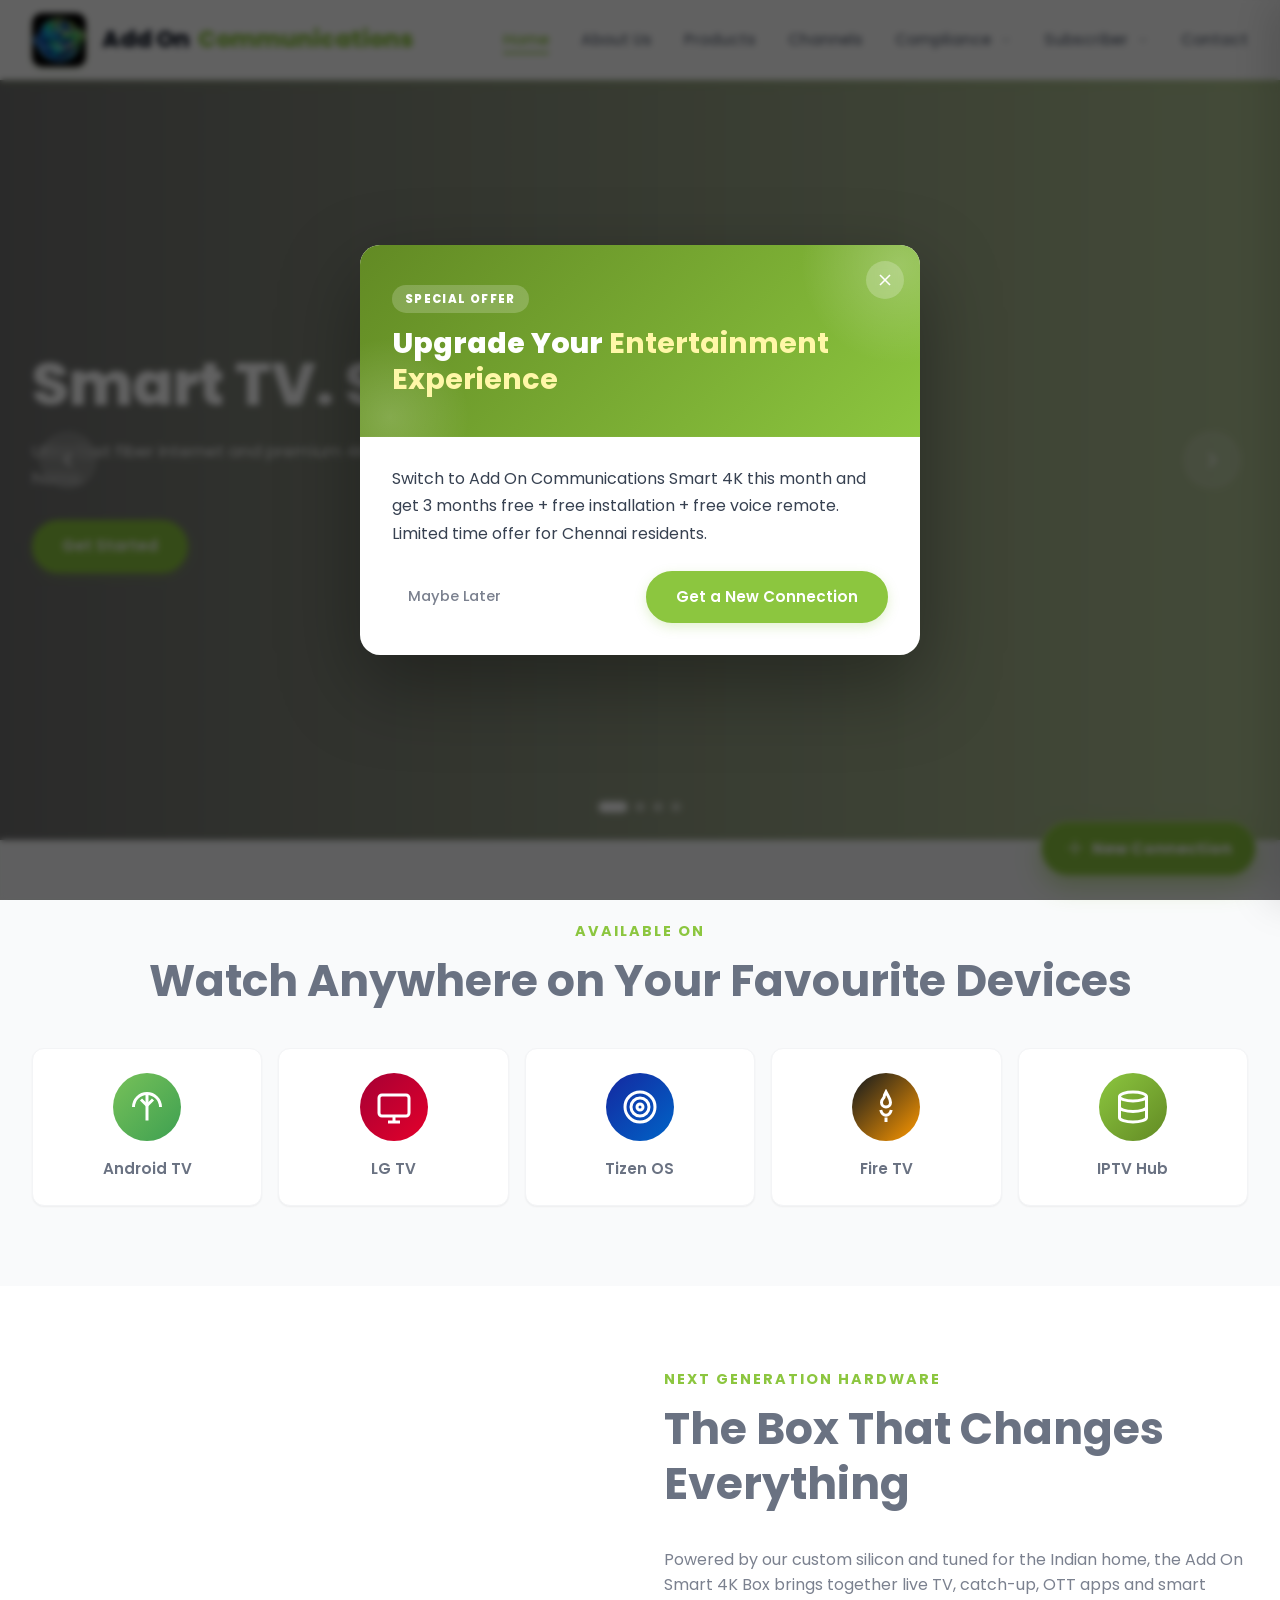
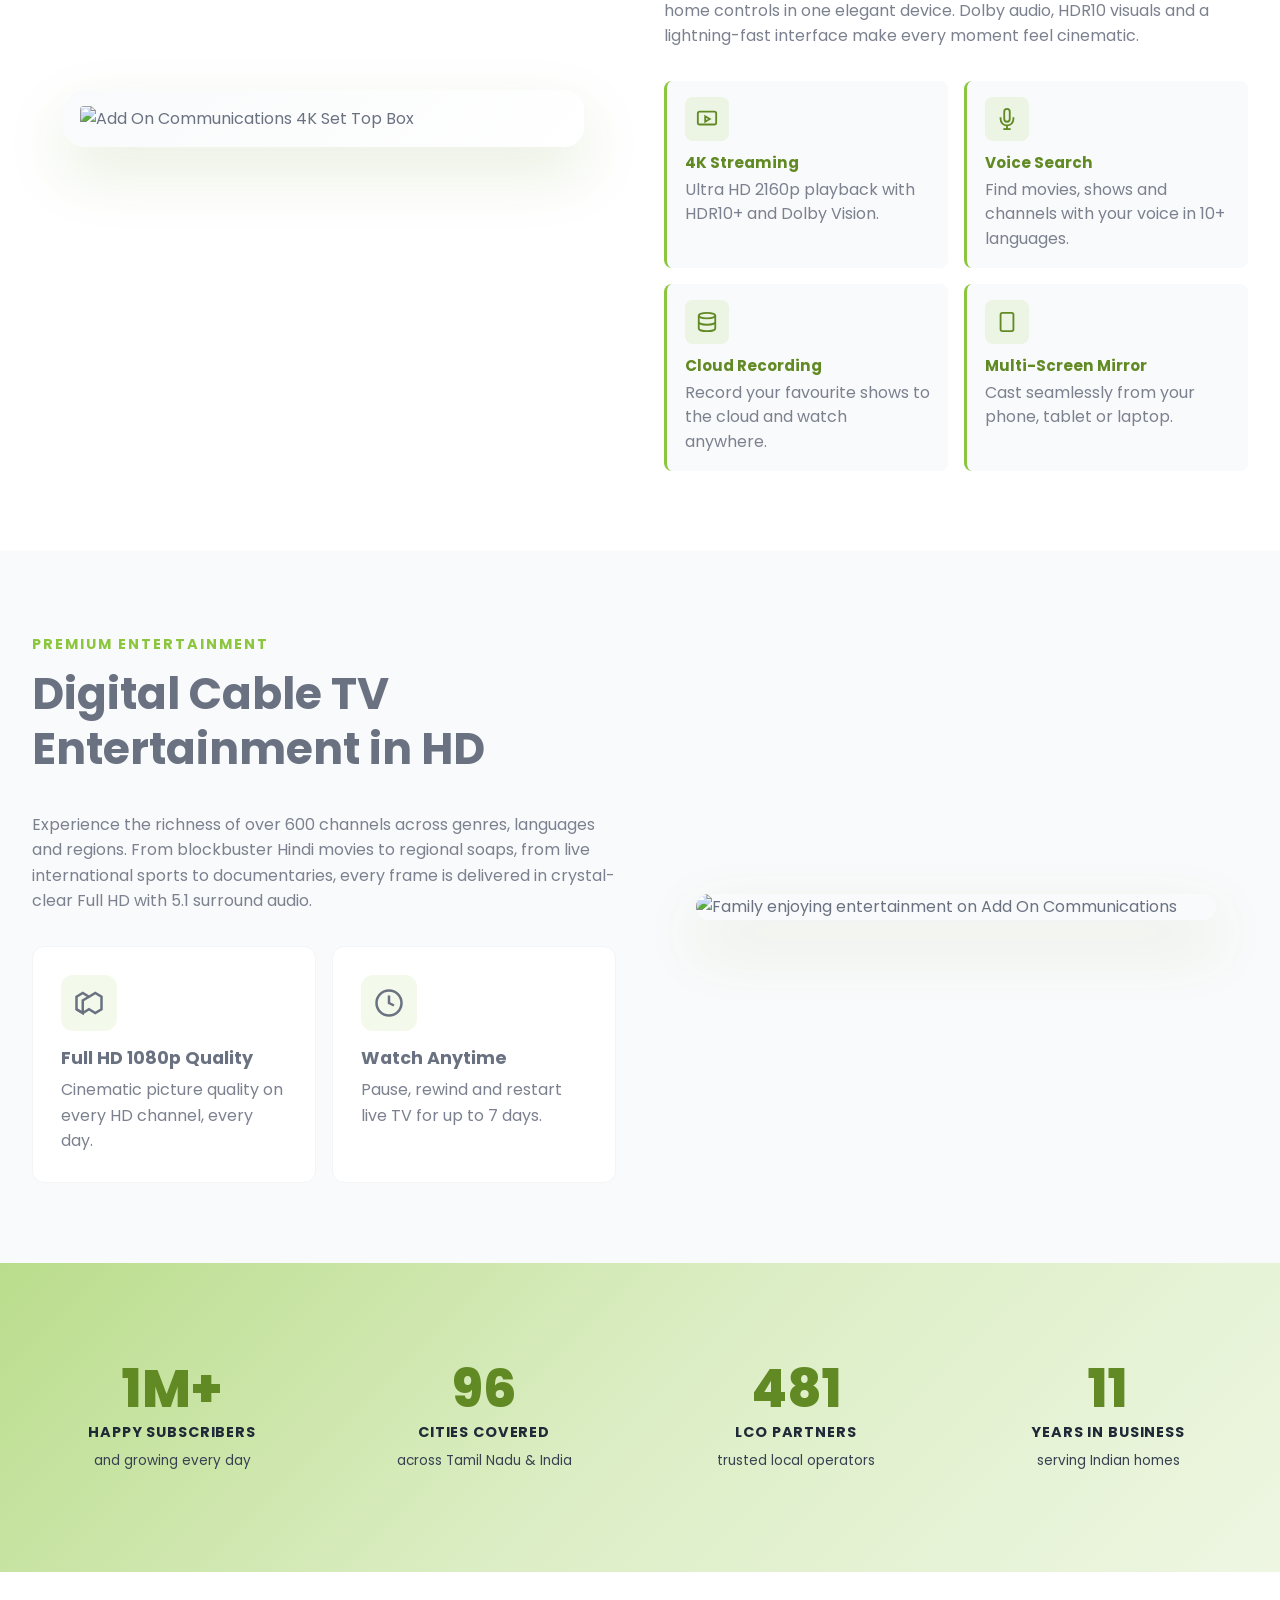
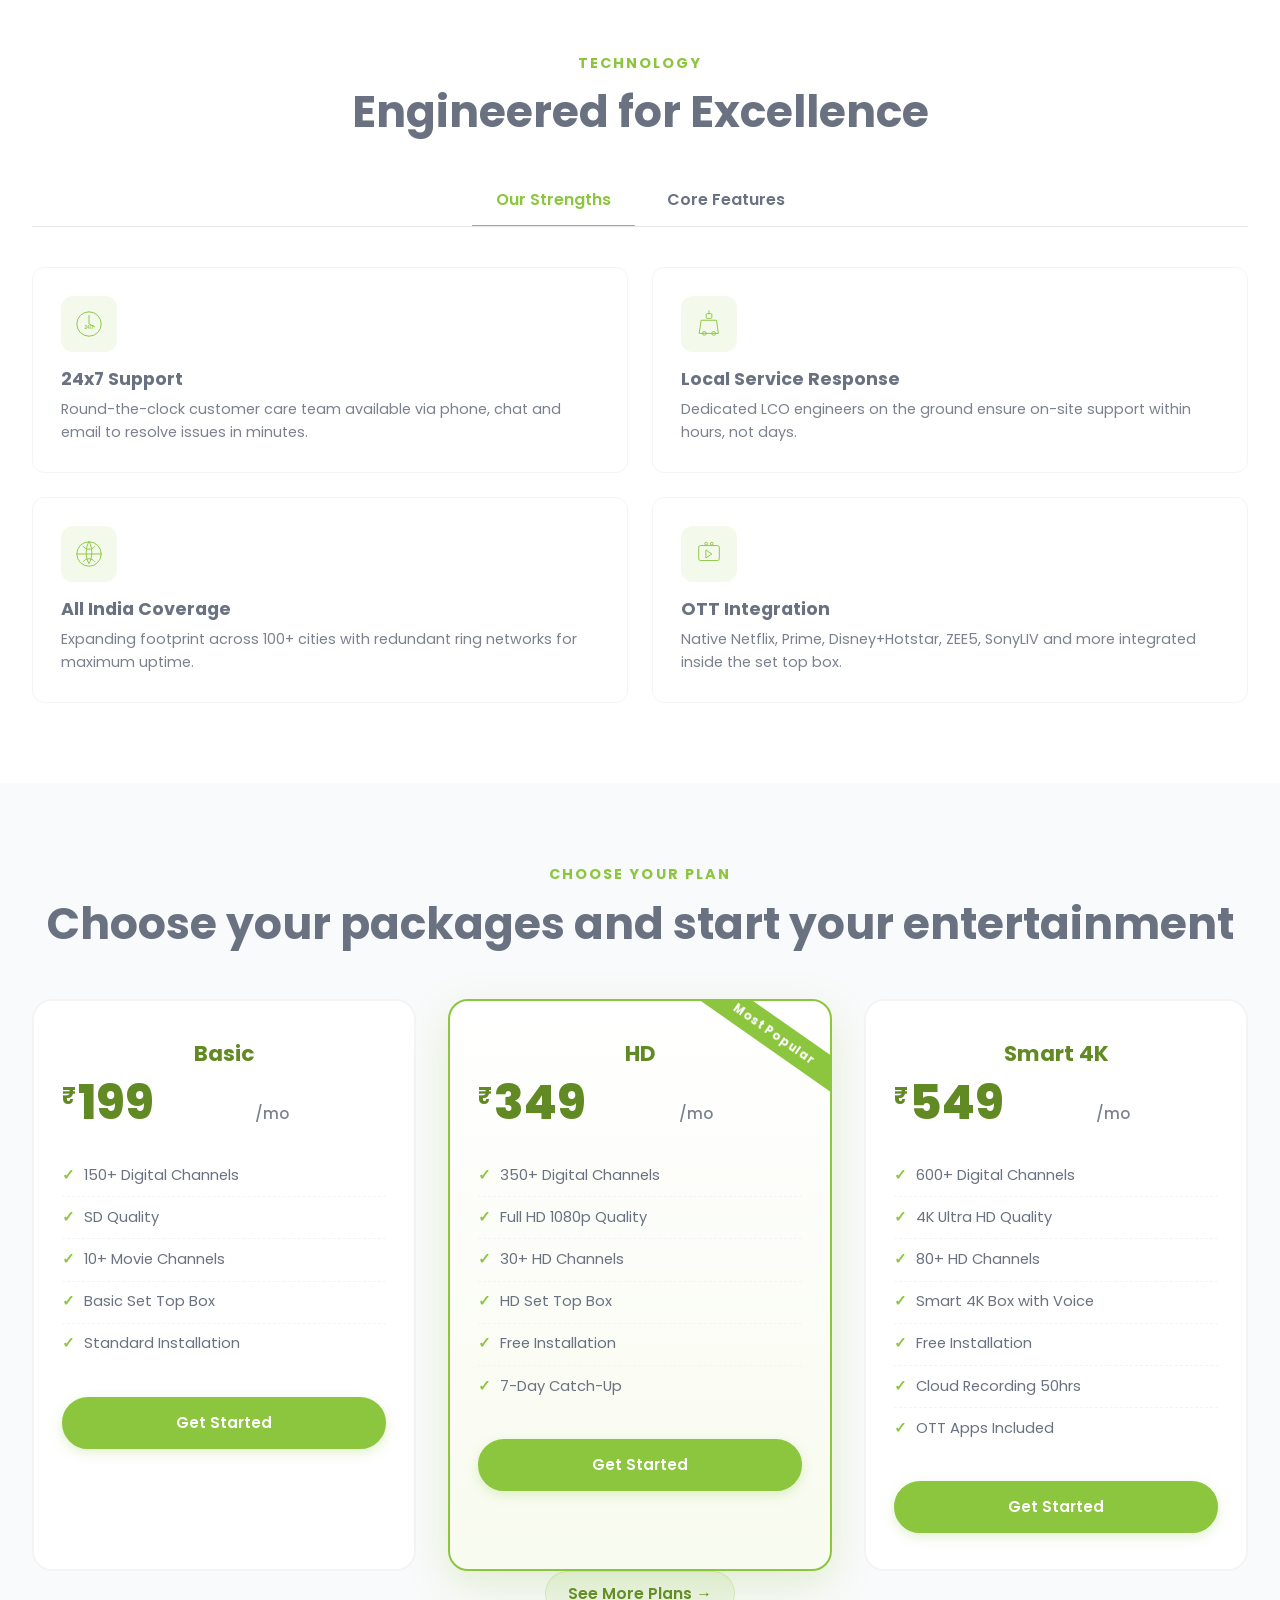
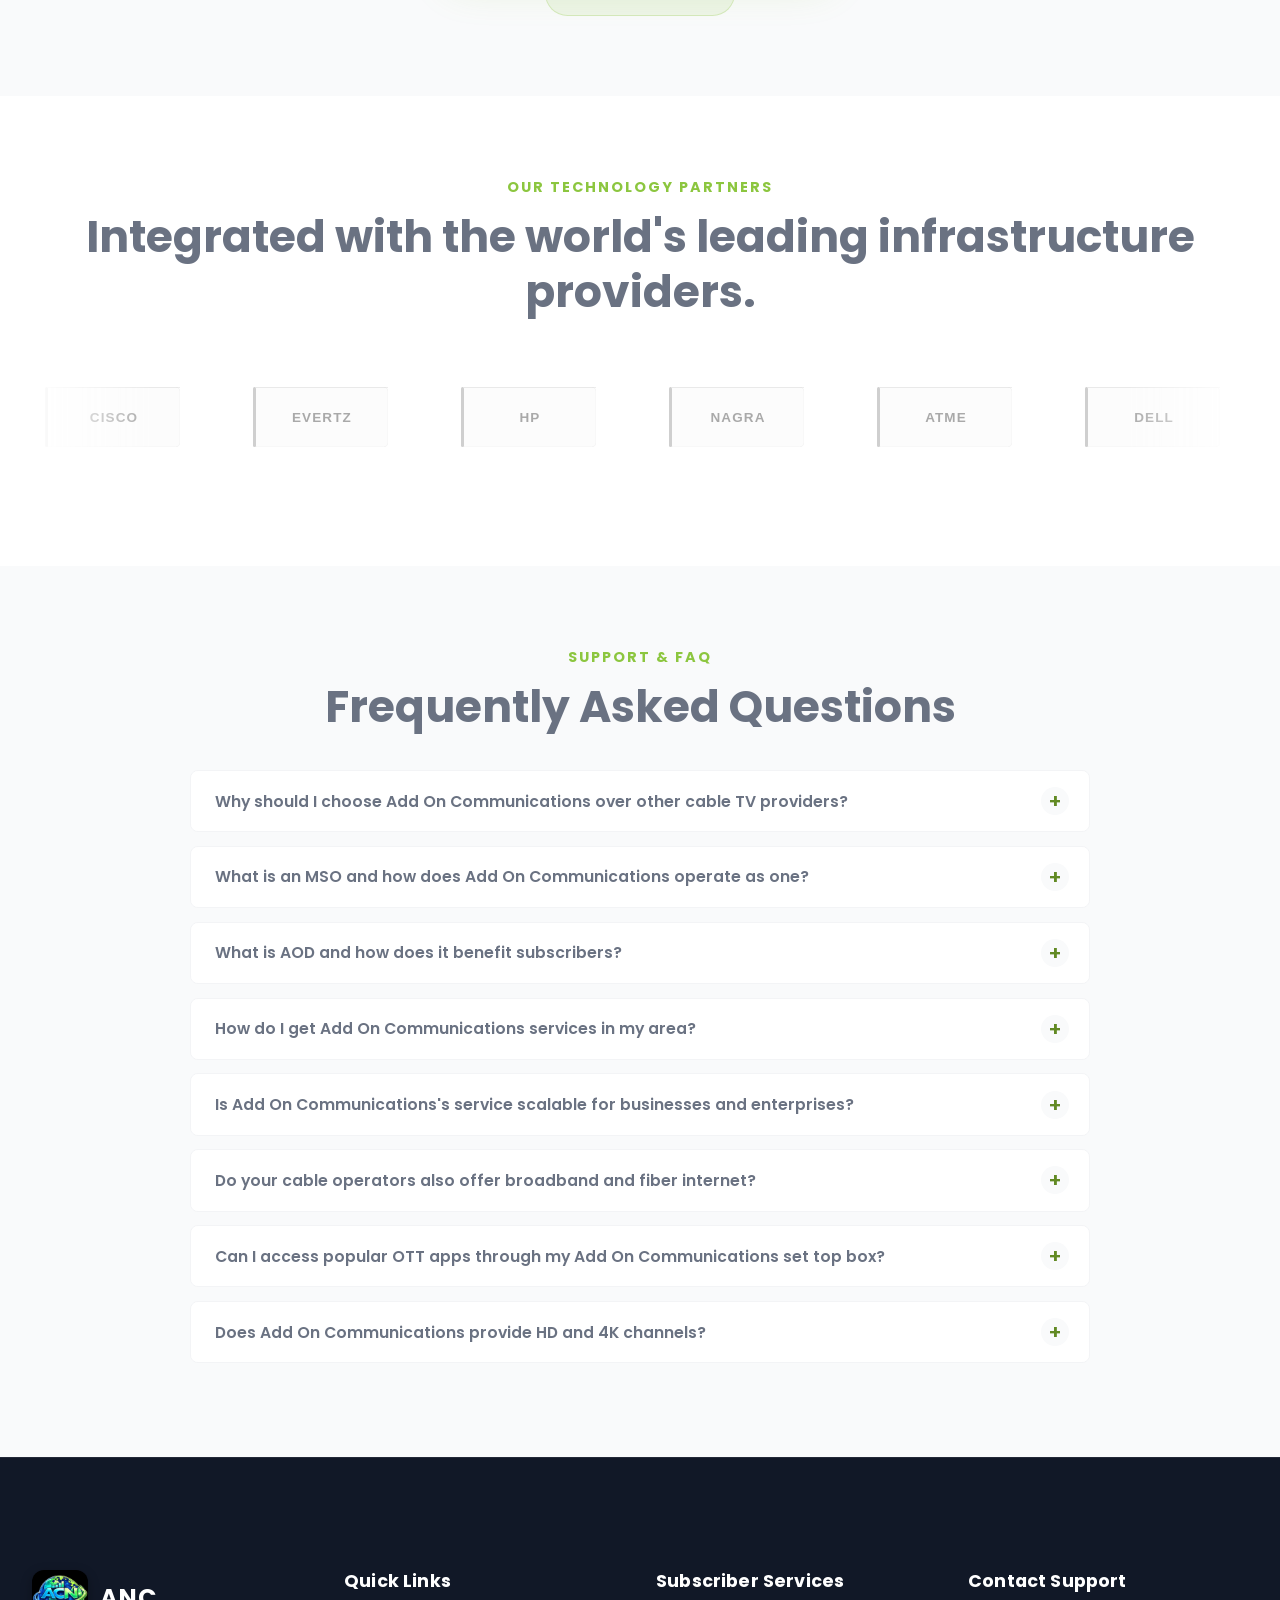
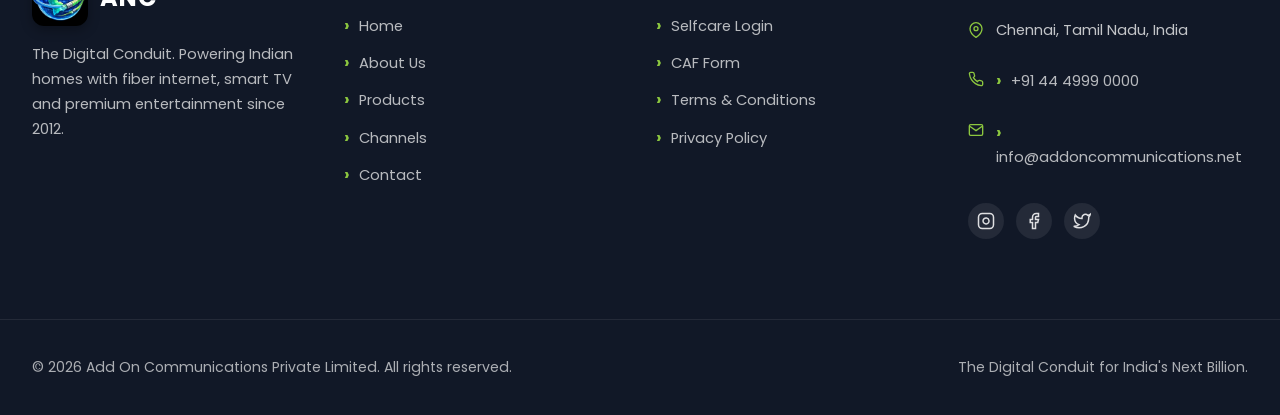
==== frontend/index.html @ 58dbcd4c "Rebrand + patch fixes: remove topbar, add ANC logo, standardize footer, fix timeline alignment - Reb" ====
<!DOCTYPE html>
<html lang="en">
<head>
    <meta charset="UTF-8">
    <meta name="viewport" content="width=device-width, initial-scale=1.0">
    <meta name="csrf-token" content="">
    <link rel="icon" type="image/svg+xml" href="../assets/generated/logo.svg">
    <title>Add On Communications - Ultra Fast Fiber Internet & Smart Entertainment</title>
    <link rel="stylesheet" href="../assets/css/style.css">
    <link rel="stylesheet" href="../assets/css/keyframes.css">
</head>
<body>

<header>

    <nav class="navbar">
        <div class="container flex items-center justify-between h-20">
            <a href="index.html" class="logo-link nav-logo">
                <img src="../assets/images/gallery/logo.jpeg" alt="Add On Communications Logo" class="logo-img">
                <span>Add On</span><span>Communications</span>
            </a>

            <ul class="nav-links flex gap-8 items-center">
                <li><a href="index.html" class="nav-link active">Home</a></li>
                <li><a href="pages/about-us.html" class="nav-link">About Us</a></li>
                <li><a href="pages/products.html" class="nav-link">Products</a></li>
                <li><a href="pages/channel-packages.html" class="nav-link">Channels</a></li>
                <li class="nav-dropdown">
                    <a href="#" class="nav-link dropdown-toggle">Compliance
                        <svg width="12" height="12" viewBox="0 0 24 24" fill="none" stroke="currentColor" stroke-width="2"><polyline points="6 9 12 15 18 9"/></svg>
                    </a>
                    <ul class="dropdown-menu">
                        <li><a href="#">Regulation 4.4</a></li>
                        <li><a href="#">RIO</a></li>
                        <li><a href="#">NCF</a></li>
                    </ul>
                </li>
                <li class="nav-dropdown">
                    <a href="#" class="nav-link dropdown-toggle">Subscriber
                        <svg width="12" height="12" viewBox="0 0 24 24" fill="none" stroke="currentColor" stroke-width="2"><polyline points="6 9 12 15 18 9"/></svg>
                    </a>
                    <ul class="dropdown-menu">
                        <li><a href="#">Selfcare Login</a></li>
                        <li><a href="#">CAF Form</a></li>
                        <li><a href="#">Terms</a></li>
                        <li><a href="#">Privacy</a></li>
                    </ul>
                </li>
                <li><a href="pages/contact-us.html" class="nav-link">Contact</a></li>
            </ul>

            <button id="menuToggle" class="menu-toggle" aria-label="Menu">
                <span></span>
                <span></span>
                <span></span>
            </button>
        </div>
    </nav>

    <div class="mobile-drawer" id="mobileDrawer">
        <div class="drawer-header flex items-center justify-between">
            <img src="../assets/images/gallery/logo.jpeg" alt="Add On Communications Logo" class="drawer-logo">
            <button id="drawerClose" class="drawer-close" aria-label="Close">
                <svg width="24" height="24" viewBox="0 0 24 24" fill="none" stroke="currentColor" stroke-width="2"><line x1="18" y1="6" x2="6" y2="18"/><line x1="6" y1="6" x2="18" y2="18"/></svg>
            </button>
        </div>
        <ul class="drawer-links">
            <li><a href="index.html">Home</a></li>
            <li><a href="pages/about-us.html">About Us</a></li>
            <li><a href="pages/products.html">Products</a></li>
            <li><a href="pages/channel-packages.html">Channels</a></li>
            <li class="drawer-subheading">Compliance</li>
            <li><a href="#">Regulation 4.4</a></li>
            <li><a href="#">RIO</a></li>
            <li><a href="#">NCF</a></li>
            <li class="drawer-subheading">Subscriber</li>
            <li><a href="#">Selfcare Login</a></li>
            <li><a href="#">CAF Form</a></li>
            <li><a href="#">Terms</a></li>
            <li><a href="#">Privacy</a></li>
            <li><a href="pages/contact-us.html">Contact</a></li>
        </ul>
    </div>
    <div class="drawer-overlay" id="drawerOverlay"></div>
</header>

<main>

    <section class="hero-carousel">
        <div class="slide active">
            <div class="slide-bg" style="background-image: url('https://coresg-normal.trae.ai/api/ide/v1/text_to_image?prompt=modern+family+enjoying+4k+ultra+hd+smart+tv+entertainment+in+living+room+with+fiber+wifi+router+connected+devices&image_size=landscape_16_9');"></div>
            <div class="slide-overlay bg-gradient-to-r from-black/70 to-primary-dark/60 opacity-80"></div>
            <div class="container slide-content">
                <h2>Smart TV. Smart Living.</h2>
                <p>Ultra fast fiber internet and premium 4K entertainment for every Indian home.</p>
                <a href="pages/contact-us.html#contact-form" class="btn-primary">Get Started</a>
            </div>
        </div>
        <div class="slide">
            <div class="slide-bg" style="background-image: url('https://coresg-normal.trae.ai/api/ide/v1/text_to_image?prompt=fiber+optic+internet+cables+connected+to+high+tech+server+room+with+green+led+lights+and+network+switches&image_size=landscape_16_9');"></div>
            <div class="slide-overlay bg-gradient-to-r from-black/70 to-primary-dark/60 opacity-80"></div>
            <div class="container slide-content">
                <h2>Fiber Powered Network</h2>
                <p>Enterprise-grade infrastructure delivering blazing speeds and 99.9% uptime.</p>
                <a href="pages/contact-us.html#contact-form" class="btn-primary">Get Started</a>
            </div>
        </div>
        <div class="slide">
            <div class="slide-bg" style="background-image: url('https://coresg-normal.trae.ai/api/ide/v1/text_to_image?prompt=diverse+happy+indian+family+watching+cricket+match+on+big+screen+smart+tv+together+on+sofa&image_size=landscape_16_9');"></div>
            <div class="slide-overlay bg-gradient-to-r from-black/70 to-primary-dark/60 opacity-80"></div>
            <div class="container slide-content">
                <h2>Cricket. Movies. Family Time.</h2>
                <p>Live sports, cinema and thousands of hours of on-demand entertainment.</p>
                <a href="pages/contact-us.html#contact-form" class="btn-primary">Get Started</a>
            </div>
        </div>
        <div class="slide">
            <div class="slide-bg" style="background-image: url('https://coresg-normal.trae.ai/api/ide/v1/text_to_image?prompt=premium+digital+set+top+box+next+to+modern+tv+with+streaming+apps+on+screen+4k+hdr+entertainment&image_size=landscape_16_9');"></div>
            <div class="slide-overlay bg-gradient-to-r from-black/70 to-primary-dark/60 opacity-80"></div>
            <div class="container slide-content">
                <h2>Next-Gen Set Top Box</h2>
                <p>4K HDR streaming, voice search and OTT apps built into one smart box.</p>
                <a href="pages/contact-us.html#contact-form" class="btn-primary">Get Started</a>
            </div>
        </div>

        <button class="prev-btn" aria-label="Previous slide">
            <svg width="24" height="24" viewBox="0 0 24 24" fill="none" stroke="currentColor" stroke-width="2"><polyline points="15 18 9 12 15 6"/></svg>
        </button>
        <button class="next-btn" aria-label="Next slide">
            <svg width="24" height="24" viewBox="0 0 24 24" fill="none" stroke="currentColor" stroke-width="2"><polyline points="9 18 15 12 9 6"/></svg>
        </button>

        <div class="carousel-dots">
            <button class="dot active" data-slide="0" aria-label="Slide 1"></button>
            <button class="dot" data-slide="1" aria-label="Slide 2"></button>
            <button class="dot" data-slide="2" aria-label="Slide 3"></button>
            <button class="dot" data-slide="3" aria-label="Slide 4"></button>
        </div>
    </section>

    <section class="device-section">
        <div class="container">
            <div class="section-label text-center">Available On</div>
            <h2 class="section-heading text-center">Watch Anywhere on Your Favourite Devices</h2>
            <div class="device-strip grid grid-cols-2 sm:grid-cols-3 lg:grid-cols-5 gap-4">
                <div class="device-card">
                    <div class="device-icon bg-android">
                        <svg width="36" height="36" viewBox="0 0 24 24" fill="none" stroke="currentColor" stroke-width="2"><path d="M3 12a9 9 0 1 1 18 0"/><path d="M12 3v18"/><path d="M8 7l4 4 4-4"/></svg>
                    </div>
                    <div class="device-name">Android TV</div>
                </div>
                <div class="device-card">
                    <div class="device-icon bg-lg">
                        <svg width="36" height="36" viewBox="0 0 24 24" fill="none" stroke="currentColor" stroke-width="2"><rect x="2" y="4" width="20" height="14" rx="2"/><line x1="8" y1="22" x2="16" y2="22"/><line x1="12" y1="18" x2="12" y2="22"/></svg>
                    </div>
                    <div class="device-name">LG TV</div>
                </div>
                <div class="device-card">
                    <div class="device-icon bg-tizen">
                        <svg width="36" height="36" viewBox="0 0 24 24" fill="none" stroke="currentColor" stroke-width="2"><circle cx="12" cy="12" r="10"/><circle cx="12" cy="12" r="6"/><circle cx="12" cy="12" r="2"/></svg>
                    </div>
                    <div class="device-name">Tizen OS</div>
                </div>
                <div class="device-card">
                    <div class="device-icon bg-fire">
                        <svg width="36" height="36" viewBox="0 0 24 24" fill="none" stroke="currentColor" stroke-width="2"><path d="M12 2c1.5 3 3 4.5 3 7a3 3 0 0 1-6 0c0-1 .5-2 1-2.5.5-.5 1-1.5 1-2.5z"/><path d="M8.5 14c.5 2 2 3.5 3.5 3.5s3-1.5 3.5-3.5"/><path d="M12 19v3"/></svg>
                    </div>
                    <div class="device-name">Fire TV</div>
                </div>
                <div class="device-card">
                    <div class="device-icon bg-iptv">
                        <svg width="36" height="36" viewBox="0 0 24 24" fill="none" stroke="currentColor" stroke-width="2"><ellipse cx="12" cy="5" rx="9" ry="3"/><path d="M21 12c0 1.66-4 3-9 3s-9-1.34-9-3"/><path d="M3 5v14c0 1.66 4 3 9 3s9-1.34 9-3V5"/></svg>
                    </div>
                    <div class="device-name">IPTV Hub</div>
                </div>
            </div>
        </div>
    </section>

    <section class="hardware-section bg-white">
        <div class="container grid lg:grid-cols-2 items-center gap-12">
            <div class="hardware-img-col">
                <img src="https://coresg-normal.trae.ai/api/ide/v1/text_to_image?prompt=premium+black+smart+4k+set+top+box+with+remote+control+on+white+table+studio+lighting+product+photo&image_size=square_hd" alt="Add On Communications 4K Set Top Box" class="hardware-img">
            </div>
            <div class="hardware-content">
                <div class="section-label">NEXT GENERATION HARDWARE</div>
                <h2 class="section-heading">The Box That Changes Everything</h2>
                <p>Powered by our custom silicon and tuned for the Indian home, the Add On Smart 4K Box brings together live TV, catch-up, OTT apps and smart home controls in one elegant device. Dolby audio, HDR10 visuals and a lightning-fast interface make every moment feel cinematic.</p>
                <div class="feature-grid grid sm:grid-cols-2 gap-4 mt-8">
                    <div class="feature-sub-card">
                        <div class="feature-sub-icon">
                            <svg width="22" height="22" viewBox="0 0 24 24" fill="none" stroke="currentColor" stroke-width="2"><rect x="2" y="4" width="20" height="14" rx="2"/><polygon points="10 9 15 12 10 15 10 9"/></svg>
                        </div>
                        <h4>4K Streaming</h4>
                        <p>Ultra HD 2160p playback with HDR10+ and Dolby Vision.</p>
                    </div>
                    <div class="feature-sub-card">
                        <div class="feature-sub-icon">
                            <svg width="22" height="22" viewBox="0 0 24 24" fill="none" stroke="currentColor" stroke-width="2"><path d="M12 1a3 3 0 0 0-3 3v8a3 3 0 0 0 6 0V4a3 3 0 0 0-3-3z"/><path d="M19 10v2a7 7 0 0 1-14 0v-2"/><line x1="12" y1="19" x2="12" y2="23"/><line x1="8" y1="23" x2="16" y2="23"/></svg>
                        </div>
                        <h4>Voice Search</h4>
                        <p>Find movies, shows and channels with your voice in 10+ languages.</p>
                    </div>
                    <div class="feature-sub-card">
                        <div class="feature-sub-icon">
                            <svg width="22" height="22" viewBox="0 0 24 24" fill="none" stroke="currentColor" stroke-width="2"><ellipse cx="12" cy="5" rx="9" ry="3"/><path d="M3 5v14c0 1.66 4 3 9 3s9-1.34 9-3V5"/><path d="M3 12c0 1.66 4 3 9 3s9-1.34 9-3"/></svg>
                        </div>
                        <h4>Cloud Recording</h4>
                        <p>Record your favourite shows to the cloud and watch anywhere.</p>
                    </div>
                    <div class="feature-sub-card">
                        <div class="feature-sub-icon">
                            <svg width="22" height="22" viewBox="0 0 24 24" fill="none" stroke="currentColor" stroke-width="2"><rect x="5" y="2" width="14" height="20" rx="2" ry="2"/><line x1="12" y1="18" x2="12.01" y2="18"/></svg>
                        </div>
                        <h4>Multi-Screen Mirror</h4>
                        <p>Cast seamlessly from your phone, tablet or laptop.</p>
                    </div>
                </div>
            </div>
        </div>
    </section>

    <section class="entertainment-section bg-gray-50">
        <div class="container grid lg:grid-cols-2 items-center gap-12">
            <div class="entertainment-content">
                <div class="section-label">PREMIUM ENTERTAINMENT</div>
                <h2 class="section-heading">Digital Cable TV Entertainment in HD</h2>
                <p>Experience the richness of over 600 channels across genres, languages and regions. From blockbuster Hindi movies to regional soaps, from live international sports to documentaries, every frame is delivered in crystal-clear Full HD with 5.1 surround audio.</p>
                <div class="entertainment-features grid sm:grid-cols-2 gap-4 mt-8">
                    <div class="feature-card">
                        <div class="feature-card-icon">
                            <svg width="24" height="24" viewBox="0 0 24 24" fill="none" stroke="currentColor" stroke-width="2"><path d="M2 7l5-3 5 3 5-3 5 3v10l-5 3-5-3-5 3-5-3V7z"/><polyline points="2 17 7 20 7 10 12 7"/></svg>
                        </div>
                        <h4>Full HD 1080p Quality</h4>
                        <p>Cinematic picture quality on every HD channel, every day.</p>
                    </div>
                    <div class="feature-card">
                        <div class="feature-card-icon">
                            <svg width="24" height="24" viewBox="0 0 24 24" fill="none" stroke="currentColor" stroke-width="2"><circle cx="12" cy="12" r="10"/><polyline points="12 6 12 12 16 14"/></svg>
                        </div>
                        <h4>Watch Anytime</h4>
                        <p>Pause, rewind and restart live TV for up to 7 days.</p>
                    </div>
                </div>
            </div>
            <div class="entertainment-img-col">
                <img src="https://coresg-normal.trae.ai/api/ide/v1/text_to_image?prompt=happy+indian+family+of+four+sitting+on+couch+watching+entertainment+content+on+large+tv+screen+at+home&image_size=square_hd" alt="Family enjoying entertainment on Add On Communications" class="entertainment-img">
            </div>
        </div>
    </section>

    <section class="stats-section gradient">
        <div class="container grid grid-cols-2 sm:grid-cols-2 lg:grid-cols-4 gap-8 text-center">
            <div class="stat-col">
                <h3 class="counter-num" data-target="2000000">0</h3>
                <label class="stat-label">Happy Subscribers</label>
                <small class="stat-subtitle">and growing every day</small>
            </div>
            <div class="stat-col">
                <h3 class="counter-num" data-target="100">0</h3>
                <label class="stat-label">Cities Covered</label>
                <small class="stat-subtitle">across Tamil Nadu & India</small>
            </div>
            <div class="stat-col">
                <h3 class="counter-num" data-target="500">0</h3>
                <label class="stat-label">LCO Partners</label>
                <small class="stat-subtitle">trusted local operators</small>
            </div>
            <div class="stat-col">
                <h3 class="counter-num" data-target="12">0</h3>
                <label class="stat-label">Years in Business</label>
                <small class="stat-subtitle">serving Indian homes</small>
            </div>
        </div>
    </section>

    <section class="tabs-section">
        <div class="container">
            <div class="section-label text-center">TECHNOLOGY</div>
            <h2 class="section-heading text-center">Engineered for Excellence</h2>

            <div class="tab-list flex gap-2 justify-center mt-8 flex-wrap">
                <button class="tab-btn active" data-tab="strengths">Our Strengths</button>
                <button class="tab-btn" data-tab="features">Core Features</button>
            </div>

            <div class="tab-panel active" id="strengths">
                <div class="grid grid-cols-1 md:grid-cols-2 gap-6 mt-8">
                    <div class="tab-card">
                        <div class="tab-card-icon">
                            <img src="../assets/generated/icons/24x7-support.svg" alt="24x7 Support">
                        </div>
                        <h4>24x7 Support</h4>
                        <p>Round-the-clock customer care team available via phone, chat and email to resolve issues in minutes.</p>
                    </div>
                    <div class="tab-card">
                        <div class="tab-card-icon">
                            <img src="../assets/generated/icons/local-service.svg" alt="Local Service Response">
                        </div>
                        <h4>Local Service Response</h4>
                        <p>Dedicated LCO engineers on the ground ensure on-site support within hours, not days.</p>
                    </div>
                    <div class="tab-card">
                        <div class="tab-card-icon">
                            <img src="../assets/generated/icons/all-india.svg" alt="All India Coverage">
                        </div>
                        <h4>All India Coverage</h4>
                        <p>Expanding footprint across 100+ cities with redundant ring networks for maximum uptime.</p>
                    </div>
                    <div class="tab-card">
                        <div class="tab-card-icon">
                            <img src="../assets/generated/icons/ott-integration.svg" alt="OTT Integration">
                        </div>
                        <h4>OTT Integration</h4>
                        <p>Native Netflix, Prime, Disney+Hotstar, ZEE5, SonyLIV and more integrated inside the set top box.</p>
                    </div>
                </div>
            </div>

            <div class="tab-panel" id="features">
                <div class="grid grid-cols-1 md:grid-cols-2 lg:grid-cols-4 gap-6 mt-8">
                    <div class="tab-card">
                        <div class="tab-card-icon">
                            <img src="../assets/generated/icons/low-latency.svg" alt="Low Latency">
                        </div>
                        <h4>Low Latency</h4>
                        <p>Optimized routing delivers sub-20ms latency for live sports and real-time gaming.</p>
                    </div>
                    <div class="tab-card">
                        <div class="tab-card-icon">
                            <img src="../assets/generated/icons/channel-stability.svg" alt="Channel Stability">
                        </div>
                        <h4>Channel Stability</h4>
                        <p>Redundant fiber paths and enterprise headend keep every channel online 24/7.</p>
                    </div>
                    <div class="tab-card">
                        <div class="tab-card-icon">
                            <img src="../assets/generated/icons/lco-network.svg" alt="Local LCO Network">
                        </div>
                        <h4>Local LCO Network</h4>
                        <p>500+ LCO partners bring hyper-local last-mile service that big ISPs can't match.</p>
                    </div>
                    <div class="tab-card">
                        <div class="tab-card-icon">
                            <img src="../assets/generated/icons/enterprise-headend.svg" alt="Enterprise-Grade Headend">
                        </div>
                        <h4>Enterprise-Grade Headend</h4>
                        <p>Cisco and Evertz powered headend delivering broadcast quality to every home.</p>
                    </div>
                </div>
            </div>
        </div>
    </section>

    <section class="packages-section bg-gray-50">
        <div class="container">
            <div class="section-label text-center">CHOOSE YOUR PLAN</div>
            <h2 class="section-heading text-center">Choose your packages and start your entertainment</h2>

            <div class="packages-grid grid grid-cols-1 md:grid-cols-3 gap-8 mt-12">
                <div class="package-card">
                    <div class="package-title">Basic</div>
                    <div class="package-price">
                        <span class="currency">₹</span><span class="amount">199</span><span class="per">/mo</span>
                    </div>
                    <ul class="package-features">
                        <li>150+ Digital Channels</li>
                        <li>SD Quality</li>
                        <li>10+ Movie Channels</li>
                        <li>Basic Set Top Box</li>
                        <li>Standard Installation</li>
                    </ul>
                    <a href="pages/contact-us.html#contact-form" class="btn-primary w-full text-center">Get Started</a>
                </div>

                <div class="package-card featured">
                    <div class="package-badge">Most Popular</div>
                    <div class="package-title">HD</div>
                    <div class="package-price">
                        <span class="currency">₹</span><span class="amount">349</span><span class="per">/mo</span>
                    </div>
                    <ul class="package-features">
                        <li>350+ Digital Channels</li>
                        <li>Full HD 1080p Quality</li>
                        <li>30+ HD Channels</li>
                        <li>HD Set Top Box</li>
                        <li>Free Installation</li>
                        <li>7-Day Catch-Up</li>
                    </ul>
                    <a href="pages/contact-us.html#contact-form" class="btn-primary w-full text-center">Get Started</a>
                </div>

                <div class="package-card">
                    <div class="package-title">Smart 4K</div>
                    <div class="package-price">
                        <span class="currency">₹</span><span class="amount">549</span><span class="per">/mo</span>
                    </div>
                    <ul class="package-features">
                        <li>600+ Digital Channels</li>
                        <li>4K Ultra HD Quality</li>
                        <li>80+ HD Channels</li>
                        <li>Smart 4K Box with Voice</li>
                        <li>Free Installation</li>
                        <li>Cloud Recording 50hrs</li>
                        <li>OTT Apps Included</li>
                    </ul>
                    <a href="pages/contact-us.html#contact-form" class="btn-primary w-full text-center">Get Started</a>
                </div>
            </div>

            <div class="text-center mt-10">
                <a href="pages/channel-packages.html" class="see-more-link">See More Plans →</a>
            </div>
        </div>
    </section>

    <section class="partners-section">
        <div class="container">
            <div class="section-label text-center">OUR TECHNOLOGY PARTNERS</div>
            <h2 class="section-heading text-center">Integrated with the world's leading infrastructure providers.</h2>

            <div class="partners-scroll" data-loop="true">
                <div class="partners-track flex gap-8">
                    <div class="partner-logo">
                        <img src="../assets/generated/partners/cisco.svg" alt="cisco">
                    </div>
                    <div class="partner-logo">
                        <img src="../assets/generated/partners/evertz.svg" alt="evertz">
                    </div>
                    <div class="partner-logo">
                        <img src="../assets/generated/partners/hp.svg" alt="hp">
                    </div>
                    <div class="partner-logo">
                        <img src="../assets/generated/partners/nagra.svg" alt="nagra">
                    </div>
                    <div class="partner-logo">
                        <img src="../assets/generated/partners/atme.svg" alt="atme">
                    </div>
                    <div class="partner-logo">
                        <img src="../assets/generated/partners/dell.svg" alt="dell">
                    </div>
                    <div class="partner-logo">
                        <img src="../assets/generated/partners/fortinet.svg" alt="fortinet">
                    </div>
                    <div class="partner-logo">
                        <img src="../assets/generated/partners/nstv.svg" alt="nstv">
                    </div>
                    <div class="partner-logo">
                        <img src="../assets/generated/partners/waveion.svg" alt="waveion">
                    </div>
                    <div class="partner-logo">
                        <img src="../assets/generated/partners/cisco.svg" alt="cisco">
                    </div>
                    <div class="partner-logo">
                        <img src="../assets/generated/partners/evertz.svg" alt="evertz">
                    </div>
                    <div class="partner-logo">
                        <img src="../assets/generated/partners/hp.svg" alt="hp">
                    </div>
                    <div class="partner-logo">
                        <img src="../assets/generated/partners/nagra.svg" alt="nagra">
                    </div>
                    <div class="partner-logo">
                        <img src="../assets/generated/partners/atme.svg" alt="atme">
                    </div>
                    <div class="partner-logo">
                        <img src="../assets/generated/partners/dell.svg" alt="dell">
                    </div>
                    <div class="partner-logo">
                        <img src="../assets/generated/partners/fortinet.svg" alt="fortinet">
                    </div>
                    <div class="partner-logo">
                        <img src="../assets/generated/partners/nstv.svg" alt="nstv">
                    </div>
                    <div class="partner-logo">
                        <img src="../assets/generated/partners/waveion.svg" alt="waveion">
                    </div>
                </div>
            </div>
        </div>
    </section>

    <section class="faq-section">
        <div class="container">
            <div class="section-label text-center">SUPPORT & FAQ</div>
            <h2 class="section-heading text-center">Frequently Asked Questions</h2>

            <div class="faq mt-12">
                <details>
                    <summary>
                        <span>Why should I choose Add On Communications over other cable TV providers?</span>
                        <svg class="chevron" width="20" height="20" viewBox="0 0 24 24" fill="none" stroke="currentColor" stroke-width="2"><polyline points="6 9 12 15 18 9"/></svg>
                    </summary>
                    <p>Add On Communications combines a 12-year legacy in cable distribution with next-gen 4K smart hardware and fiber infrastructure. Our 500+ LCO partners give us unmatched on-ground service, while enterprise-grade headend technology from Cisco and Evertz delivers 99.9% uptime, 24x7 support and over 600 channels to your home.</p>
                </details>
                <details>
                    <summary>
                        <span>What is an MSO and how does Add On Communications operate as one?</span>
                        <svg class="chevron" width="20" height="20" viewBox="0 0 24 24" fill="none" stroke="currentColor" stroke-width="2"><polyline points="6 9 12 15 18 9"/></svg>
                    </summary>
                    <p>An MSO (Multi-System Operator) acquires content from broadcasters and aggregates it at a central headend, then distributes it through a network of local cable operators (LCOs) to subscribers. Add On Communications manages the core fiber backbone, headend operations and set top box ecosystem, while our LCO partners handle last-mile delivery and on-site service in their respective territories.</p>
                </details>
                <details>
                    <summary>
                        <span>What is AOD and how does it benefit subscribers?</span>
                        <svg class="chevron" width="20" height="20" viewBox="0 0 24 24" fill="none" stroke="currentColor" stroke-width="2"><polyline points="6 9 12 15 18 9"/></svg>
                    </summary>
                    <p>AOD stands for Add-On-Demand. It is a TRAI-mandated framework that allows you to build a customised channel bouquet by combining a base package with individual a-la-carte channels or small packs. With Add On Communications you can pick and choose exactly what you want to watch using our Selfcare portal, ensuring you only pay for the content you actually consume.</p>
                </details>
                <details>
                    <summary>
                        <span>How do I get Add On Communications services in my area?</span>
                        <svg class="chevron" width="20" height="20" viewBox="0 0 24 24" fill="none" stroke="currentColor" stroke-width="2"><polyline points="6 9 12 15 18 9"/></svg>
                    </summary>
                    <p>Simply call us at +91 44 4999 0000, email info@addoncommunications.net or fill out the contact form on our website. We will verify service availability in your locality within 2 hours and schedule a free installation slot that suits you. Most installations are completed within 24-48 hours of booking.</p>
                </details>
                <details>
                    <summary>
                        <span>Is Add On Communications's service scalable for businesses and enterprises?</span>
                        <svg class="chevron" width="20" height="20" viewBox="0 0 24 24" fill="none" stroke="currentColor" stroke-width="2"><polyline points="6 9 12 15 18 9"/></svg>
                    </summary>
                    <p>Absolutely. We offer dedicated enterprise plans for hotels, hospitals, educational institutions, apartment complexes and corporate offices. Solutions include bulk set top box deployments, custom channel bouquets, dedicated bandwidth, IPTV distribution over LAN and 24x7 priority SLA-backed support. Contact our enterprise team for a custom proposal.</p>
                </details>
                <details>
                    <summary>
                        <span>Do your cable operators also offer broadband and fiber internet?</span>
                        <svg class="chevron" width="20" height="20" viewBox="0 0 24 24" fill="none" stroke="currentColor" stroke-width="2"><polyline points="6 9 12 15 18 9"/></svg>
                    </summary>
                    <p>Yes. Many of our 500+ LCO partners offer fiber broadband over the same local network, powered by Add On Communications's core backbone. Speeds range from 50 Mbps to 1 Gbps with unlimited data options. You can bundle broadband with your cable TV package for significant savings and a single unified bill.</p>
                </details>
                <details>
                    <summary>
                        <span>Can I access popular OTT apps through my Add On Communications set top box?</span>
                        <svg class="chevron" width="20" height="20" viewBox="0 0 24 24" fill="none" stroke="currentColor" stroke-width="2"><polyline points="6 9 12 15 18 9"/></svg>
                    </summary>
                    <p>Our Smart 4K set top box ships with native support for Netflix, Amazon Prime Video, Disney+ Hotstar, ZEE5, SonyLIV, YouTube and many more. You can sign in to your existing OTT accounts directly from the box and enjoy all your streaming subscriptions alongside live cable TV through a single unified interface.</p>
                </details>
                <details>
                    <summary>
                        <span>Does Add On Communications provide HD and 4K channels?</span>
                        <svg class="chevron" width="20" height="20" viewBox="0 0 24 24" fill="none" stroke="currentColor" stroke-width="2"><polyline points="6 9 12 15 18 9"/></svg>
                    </summary>
                    <p>Yes. We currently deliver 80+ HD channels across all major genres and languages as part of our HD and Smart 4K plans, plus selected 4K UHD channels and on-demand 4K content through our OTT integrations. A compatible HD or 4K set top box is required to experience these higher resolutions.</p>
                </details>
            </div>
        </div>
    </section>

</main>

<footer class="bg-gray-900">
    <div class="container grid grid-cols-1 sm:grid-cols-2 lg:grid-cols-4 gap-8 py-12">
        <div class="footer-col">
            <div class="flex items-center gap-3 mb-4">
                <img src="../assets/images/gallery/logo.jpeg" alt="ANC Logo" class="footer-logo">
                <span class="footer-brand-name text-white font-bold text-2xl">ANC</span>
            </div>
            <p class="footer-tagline">The Digital Conduit. Powering Indian homes with fiber internet, smart TV and premium entertainment since 2012.</p>
        </div>
        <div class="footer-col">
            <h4 class="footer-heading">Quick Links</h4>
            <ul class="footer-links">
                <li><a href="index.html">Home</a></li>
                <li><a href="pages/about-us.html">About Us</a></li>
                <li><a href="pages/products.html">Products</a></li>
                <li><a href="pages/channel-packages.html">Channels</a></li>
                <li><a href="pages/contact-us.html">Contact</a></li>
            </ul>
        </div>
        <div class="footer-col">
            <h4 class="footer-heading">Subscriber Services</h4>
            <ul class="footer-links">
                <li><a href="#">Selfcare Login</a></li>
                <li><a href="#">CAF Form</a></li>
                <li><a href="pages/terms-and-conditions.html">Terms & Conditions</a></li>
                <li><a href="pages/privacy-policy.html">Privacy Policy</a></li>
            </ul>
        </div>
        <div class="footer-col">
            <h4 class="footer-heading">Contact Support</h4>
            <ul class="footer-contact">
                <li>
                    <svg width="16" height="16" viewBox="0 0 24 24" fill="none" stroke="currentColor" stroke-width="2"><path d="M21 10c0 7-9 13-9 13s-9-6-9-13a9 9 0 0 1 18 0z"/><circle cx="12" cy="10" r="3"/></svg>
                    Chennai, Tamil Nadu, India
                </li>
                <li>
                    <svg width="16" height="16" viewBox="0 0 24 24" fill="none" stroke="currentColor" stroke-width="2"><path d="M22 16.92v3a2 2 0 0 1-2.18 2 19.79 19.79 0 0 1-8.63-3.07 19.5 19.5 0 0 1-6-6 19.79 19.79 0 0 1-3.07-8.67A2 2 0 0 1 4.11 2h3a2 2 0 0 1 2 1.72 12.84 12.84 0 0 0 .7 2.81 2 2 0 0 1-.45 2.11L8.09 9.91a16 16 0 0 0 6 6l1.27-1.27a2 2 0 0 1 2.11-.45 12.84 12.84 0 0 0 2.81.7A2 2 0 0 1 22 16.92z"/></svg>
                    <a href="tel:+914449990000">+91 44 4999 0000</a>
                </li>
                <li>
                    <svg width="16" height="16" viewBox="0 0 24 24" fill="none" stroke="currentColor" stroke-width="2"><path d="M4 4h16c1.1 0 2 .9 2 2v12c0 1.1-.9 2-2 2H4c-1.1 0-2-.9-2-2V6c0-1.1.9-2 2-2z"/><polyline points="22,6 12,13 2,6"/></svg>
                    <a href="mailto:info@addoncommunications.net">info@addoncommunications.net</a>
                </li>
            </ul>
            <div class="social-links flex gap-3 mt-4">
                <a href="#" aria-label="Instagram" class="social-link">
                    <svg width="18" height="18" viewBox="0 0 24 24" fill="none" stroke="currentColor" stroke-width="2"><rect x="2" y="2" width="20" height="20" rx="5" ry="5"/><path d="M16 11.37A4 4 0 1 1 12.63 8 4 4 0 0 1 16 11.37z"/><line x1="17.5" y1="6.5" x2="17.51" y2="6.5"/></svg>
                </a>
                <a href="#" aria-label="Facebook" class="social-link">
                    <svg width="18" height="18" viewBox="0 0 24 24" fill="none" stroke="currentColor" stroke-width="2"><path d="M18 2h-3a5 5 0 0 0-5 5v3H7v4h3v8h4v-8h3l1-4h-4V7a1 1 0 0 1 1-1h3z"/></svg>
                </a>
                <a href="#" aria-label="Twitter" class="social-link">
                    <svg width="18" height="18" viewBox="0 0 24 24" fill="none" stroke="currentColor" stroke-width="2"><path d="M23 3a10.9 10.9 0 0 1-3.14 1.53 4.48 4.48 0 0 0-7.86 3v1A10.66 10.66 0 0 1 3 4s-4 9 5 13a11.64 11.64 0 0 1-7 2c9 5 20 0 20-11.5a4.5 4.5 0 0 0-.08-.83A7.72 7.72 0 0 0 23 3z"/></svg>
                </a>
            </div>
        </div>
    </div>
    <div class="footer-bottom">
        <div class="container flex flex-col sm:flex-row items-center justify-between py-4">
            <p>&copy; 2026 Add On Communications Private Limited. All rights reserved.</p>
            <p class="mt-2 sm:mt-0">The Digital Conduit for India's Next Billion.</p>
        </div>
    </div>
</footer>

<a href="pages/contact-us.html#contact-form" class="floating-cta fixed bottom-right">
    <svg width="18" height="18" viewBox="0 0 24 24" fill="none" stroke="currentColor" stroke-width="2"><path d="M12 2v20M2 12h20"/></svg>
    New Connection
</a>

<div class="modal-promotion" id="modalPromotion">
    <div class="modal-overlay"></div>
    <div class="modal-dialog">
        <button class="modal-close" id="modalClose" aria-label="Close">
            <svg width="20" height="20" viewBox="0 0 24 24" fill="none" stroke="currentColor" stroke-width="2"><line x1="18" y1="6" x2="6" y2="18"/><line x1="6" y1="6" x2="18" y2="18"/></svg>
        </button>
        <div class="modal-banner">
            <span class="offer-tag">SPECIAL OFFER</span>
            <h2>Upgrade Your <strong>Entertainment Experience</strong></h2>
        </div>
        <div class="modal-body">
            <p>Switch to Add On Communications Smart 4K this month and get 3 months free + free installation + free voice remote. Limited time offer for Chennai residents.</p>
            <div class="modal-actions flex gap-3 mt-6 flex-wrap">
                <button class="maybe-later" id="modalMaybeLater">Maybe Later</button>
                <a href="pages/contact-us.html#contact-form" class="btn-primary">Get a New Connection</a>
            </div>
        </div>
    </div>
</div>

<script src="../assets/js/main.js"></script>
<script>
    window.addEventListener('load', function () {
        if (typeof window.rubi !== 'undefined' && typeof window.rubi.init === 'function') {
            window.rubi.init();
        }
    });
</script>

</body>
</html>
---- assets/css/style.css ----
/* =============================================================
   Rubi Cables - Main Stylesheet (REWRITTEN to match HTML class names)
   Design inspired by vkdigital.co.in
   Palette: primary=#8cc63f / dark=#628a24 / light=#a9d96b / secondary=#6a7282
   ============================================================= */

/* -------------------------------------------------------------
   1. Google Fonts
   ------------------------------------------------------------- */
@import url('https://fonts.googleapis.com/css2?family=Poppins:wght@300;400;500;600;700;800&display=swap');

/* -------------------------------------------------------------
   2. CSS Variables
   ------------------------------------------------------------- */
:root {
  --primary: #8cc63f;
  --primary-dark: #628a24;
  --primary-light: #a9d96b;
  --secondary: #6a7282;
  --gray-50: #f9fafb;
  --gray-100: #f3f4f6;
  --gray-200: #e5e7eb;
  --gray-300: #d1d5db;
  --gray-700: #374151;
  --gray-800: #1f2937;
  --gray-900: #111827;
  --white: #ffffff;
  --radius: 12px;
  --radius-sm: 8px;
  --radius-full: 9999px;
  --shadow-sm: 0 1px 2px rgba(0,0,0,0.05);
  --shadow-md: 0 4px 12px rgba(140, 198, 63, 0.15);
  --shadow-lg: 0 10px 25px rgba(0,0,0,0.08);
  --shadow-xl: 0 20px 50px rgba(0,0,0,0.12);
  --container: 1280px;
}

/* -------------------------------------------------------------
   3. Reset & Base
   ------------------------------------------------------------- */
*,
*::before,
*::after {
  box-sizing: border-box;
  margin: 0;
  padding: 0;
}

html {
  scroll-behavior: smooth;
  overflow-x: hidden;
  width: 100%;
}

body {
  font-family: 'Poppins', sans-serif;
  color: var(--secondary);
  line-height: 1.6;
  background-color: var(--white);
  -webkit-font-smoothing: antialiased;
  -moz-osx-font-smoothing: grayscale;
  overflow-x: hidden;
  width: 100%;
  position: relative;
}

img,
svg {
  max-width: 100%;
  display: block;
  height: auto;
}

a {
  text-decoration: none;
  color: inherit;
  transition: color 0.25s ease, background-color 0.25s ease, border-color 0.25s ease;
}

a:hover { color: var(--primary); }

ul { list-style: none; }

button {
  font-family: inherit;
  cursor: pointer;
  border: none;
  background: none;
  color: inherit;
}

h1, h2, h3, h4, h5, h6 {
  line-height: 1.25;
  font-weight: 700;
  color: var(--secondary);
}

p { margin-bottom: 0.75rem; }

input,
textarea,
select,
button {
  font-family: inherit;
  font-size: inherit;
  line-height: inherit;
}

/* -------------------------------------------------------------
   4. Container
   ------------------------------------------------------------- */
.container {
  max-width: var(--container);
  margin-left: auto;
  margin-right: auto;
  padding-left: 1rem;
  padding-right: 1rem;
}
@media (min-width: 640px) {
  .container { padding-left: 1.5rem; padding-right: 1.5rem; }
}
@media (min-width: 1024px) {
  .container { padding-left: 2rem; padding-right: 2rem; }
}

/* -------------------------------------------------------------
   5. UTILITIES (ALL utilities used in HTML)
   ------------------------------------------------------------- */

/* ---- Display ---- */
.flex { display: flex; }
.grid { display: grid; }
.block { display: block; }
.hidden { display: none; }

/* ---- Flex direction ---- */
.flex-col { flex-direction: column; }
.flex-row { flex-direction: row; }
@media (min-width: 640px) {
  .sm\:flex-row { flex-direction: row; }
  .sm\:flex-col { flex-direction: column; }
}

/* ---- Align / Justify ---- */
.items-center { align-items: center; }
.items-start { align-items: flex-start; }
.items-end { align-items: flex-end; }
.justify-start { justify-content: flex-start; }
.justify-end { justify-content: flex-end; }
.justify-between { justify-content: space-between; }
.justify-center { justify-content: center; }
.justify-around { justify-content: space-around; }
.justify-evenly { justify-content: space-evenly; }
.content-center { align-content: center; }
.flex-wrap { flex-wrap: wrap; }

/* ---- Gaps ---- */
.gap-1 { gap: 0.25rem; }
.gap-2 { gap: 0.5rem; }
.gap-3 { gap: 0.75rem; }
.gap-4 { gap: 1rem; }
.gap-5 { gap: 1.25rem; }
.gap-6 { gap: 1.5rem; }
.gap-8 { gap: 2rem; }
.gap-10 { gap: 2.5rem; }
.gap-12 { gap: 3rem; }
.gap-16 { gap: 4rem; }

/* ---- Grids columns ---- */
.grid-cols-1 { grid-template-columns: repeat(1, minmax(0, 1fr)); }
.grid-cols-2 { grid-template-columns: repeat(2, minmax(0, 1fr)); }
.grid-cols-3 { grid-template-columns: repeat(3, minmax(0, 1fr)); }
.grid-cols-4 { grid-template-columns: repeat(4, minmax(0, 1fr)); }
.grid-cols-5 { grid-template-columns: repeat(5, minmax(0, 1fr)); }

/* sm >= 640px */
@media (min-width: 640px) {
  .sm\:grid-cols-1 { grid-template-columns: repeat(1, minmax(0, 1fr)); }
  .sm\:grid-cols-2 { grid-template-columns: repeat(2, minmax(0, 1fr)); }
  .sm\:grid-cols-3 { grid-template-columns: repeat(3, minmax(0, 1fr)); }
  .sm\:grid-cols-4 { grid-template-columns: repeat(4, minmax(0, 1fr)); }
  .sm\:grid-cols-5 { grid-template-columns: repeat(5, minmax(0, 1fr)); }
}

/* md >= 768px */
@media (min-width: 768px) {
  .md\:grid-cols-1 { grid-template-columns: repeat(1, minmax(0, 1fr)); }
  .md\:grid-cols-2 { grid-template-columns: repeat(2, minmax(0, 1fr)); }
  .md\:grid-cols-3 { grid-template-columns: repeat(3, minmax(0, 1fr)); }
  .md\:grid-cols-4 { grid-template-columns: repeat(4, minmax(0, 1fr)); }
  .md\:grid-cols-5 { grid-template-columns: repeat(5, minmax(0, 1fr)); }
}

/* lg >= 1024px */
@media (min-width: 1024px) {
  .lg\:grid-cols-1 { grid-template-columns: repeat(1, minmax(0, 1fr)); }
  .lg\:grid-cols-2 { grid-template-columns: repeat(2, minmax(0, 1fr)); }
  .lg\:grid-cols-3 { grid-template-columns: repeat(3, minmax(0, 1fr)); }
  .lg\:grid-cols-4 { grid-template-columns: repeat(4, minmax(0, 1fr)); }
  .lg\:grid-cols-5 { grid-template-columns: repeat(5, minmax(0, 1fr)); }
}

/* ---- Text align ---- */
.text-left { text-align: left; }
.text-center { text-align: center; }
.text-right { text-align: right; }

/* ---- Background colors ---- */
.bg-white { background-color: var(--white); }
.bg-gray-50 { background-color: var(--gray-50); }
.bg-gray-100 { background-color: var(--gray-100); }
.bg-gray-800 { background-color: var(--gray-800); }
.bg-gray-900 { background-color: var(--gray-900); }
.bg-primary { background-color: var(--primary); }
.bg-primary-dark { background-color: var(--primary-dark); }
.bg-primary-light { background-color: var(--primary-light); }

/* ---- Gradient background shorthand (hero overlay classes) ---- */
.bg-gradient-to-r { background: linear-gradient(to right, var(--tw-from), var(--tw-to)); }
.from-black\/70 { --tw-from: rgba(0,0,0,0.70); }
.to-primary-dark\/60 { --tw-to: rgba(98,138,36,0.60); }
.bg-gradient-to-br,
.gradient {
  background: linear-gradient(135deg, rgba(140,198,63,0.6) 0%, rgba(140,198,63,0.3) 50%, rgba(140,198,63,0.15) 100%);
}

/* ---- Opacity ---- */
.opacity-80 { opacity: 0.80; }
.opacity-0 { opacity: 0; }
.opacity-100 { opacity: 1; }

/* ---- Sizing ---- */
.h-20 { height: 5rem; } /* 80px */
.h-full { height: 100%; }
.w-full { width: 100%; }
.w-auto { width: auto; }
.max-w-full { max-width: 100%; }

/* ---- Positioning ---- */
.fixed { position: fixed; }
.absolute { position: absolute; }
.relative { position: relative; }
.sticky { position: sticky; }
.top-0 { top: 0; }
.bottom-0 { bottom: 0; }
.left-0 { left: 0; }
.right-0 { right: 0; }
.z-0 { z-index: 0; }
.z-10 { z-index: 10; }
.z-20 { z-index: 20; }
.z-40 { z-index: 40; }
.z-50 { z-index: 50; }
.z-\[100\] { z-index: 100; }
.bottom-right { bottom: 1.5rem; right: 1.5rem; }
@media (min-width: 640px) {
  .bottom-right { bottom: 2rem; right: 2rem; }
}

/* ---- Margin / Padding ---- */
.m-0 { margin: 0; }
.mt-0 { margin-top: 0; }
.mt-1 { margin-top: 0.25rem; }
.mt-2 { margin-top: 0.5rem; }
.mt-3 { margin-top: 0.75rem; }
.mt-4 { margin-top: 1rem; }
.mt-6 { margin-top: 1.5rem; }
.mt-8 { margin-top: 2rem; }
.mt-12 { margin-top: 3rem; }
.mb-0 { margin-bottom: 0; }
.mb-1 { margin-bottom: 0.25rem; }
.mb-2 { margin-bottom: 0.5rem; }
.mb-3 { margin-bottom: 0.75rem; }
.mb-4 { margin-bottom: 1rem; }
.mb-6 { margin-bottom: 1.5rem; }
.mb-8 { margin-bottom: 2rem; }
.mb-12 { margin-bottom: 3rem; }
.mx-auto { margin-left: auto; margin-right: auto; }
.py-1 { padding-top: 0.25rem; padding-bottom: 0.25rem; }
.py-2 { padding-top: 0.5rem; padding-bottom: 0.5rem; }
.py-3 { padding-top: 0.75rem; padding-bottom: 0.75rem; }
.py-4 { padding-top: 1rem; padding-bottom: 1rem; }
.py-6 { padding-top: 1.5rem; padding-bottom: 1.5rem; }
.py-8 { padding-top: 2rem; padding-bottom: 2rem; }
.py-10 { padding-top: 2.5rem; padding-bottom: 2.5rem; }
.py-12 { padding-top: 3rem; padding-bottom: 3rem; }
.py-16 { padding-top: 4rem; padding-bottom: 4rem; }
.py-20 { padding-top: 5rem; padding-bottom: 5rem; }
.py-24 { padding-top: 6rem; padding-bottom: 6rem; }
.px-2 { padding-left: 0.5rem; padding-right: 0.5rem; }
.px-3 { padding-left: 0.75rem; padding-right: 0.75rem; }
.px-4 { padding-left: 1rem; padding-right: 1rem; }
.px-5 { padding-left: 1.25rem; padding-right: 1.25rem; }
.px-6 { padding-left: 1.5rem; padding-right: 1.5rem; }
.px-8 { padding-left: 2rem; padding-right: 2rem; }
.p-0 { padding: 0; }
.p-2 { padding: 0.5rem; }
.p-3 { padding: 0.75rem; }
.p-4 { padding: 1rem; }
.p-5 { padding: 1.25rem; }
.p-6 { padding: 1.5rem; }
.p-8 { padding: 2rem; }

@media (min-width: 640px) {
  .sm\:mt-0 { margin-top: 0; }
  .sm\:py-12 { padding-top: 3rem; padding-bottom: 3rem; }
  .sm\:py-16 { padding-top: 4rem; padding-bottom: 4rem; }
}
@media (min-width: 768px) {
  .md\:py-16 { padding-top: 4rem; padding-bottom: 4rem; }
  .md\:py-20 { padding-top: 5rem; padding-bottom: 5rem; }
}
@media (min-width: 1024px) {
  .lg\:py-20 { padding-top: 5rem; padding-bottom: 5rem; }
  .lg\:py-24 { padding-top: 6rem; padding-bottom: 6rem; }
}

/* ---- Overflow ---- */
.overflow-hidden { overflow: hidden; }
.overflow-auto { overflow: auto; }
.overflow-x-hidden { overflow-x: hidden; }
.overflow-x-auto { overflow-x: auto; }
.overflow-x-clip { overflow-x: clip; }

/* ---- Radius ---- */
.rounded { border-radius: var(--radius-sm); }
.rounded-md { border-radius: var(--radius); }
.rounded-lg { border-radius: var(--radius); }
.rounded-xl { border-radius: calc(var(--radius) + 4px); }
.rounded-2xl { border-radius: 20px; }
.rounded-full { border-radius: var(--radius-full); }

/* ---- Shadows ---- */
.shadow-sm { box-shadow: var(--shadow-sm); }
.shadow { box-shadow: var(--shadow-md); }
.shadow-md { box-shadow: var(--shadow-md); }
.shadow-lg { box-shadow: var(--shadow-lg); }
.shadow-xl { box-shadow: var(--shadow-xl); }

/* ---- Border ---- */
.border { border: 1px solid var(--gray-200); }
.border-0 { border-width: 0; }
.border-2 { border-width: 2px; }
.border-t { border-top: 1px solid var(--gray-200); }
.border-b { border-bottom: 1px solid var(--gray-200); }
.border-gray-100 { border-color: var(--gray-100); }
.border-gray-200 { border-color: var(--gray-200); }
.border-gray-800 { border-color: #2a3342; }
.border-primary { border-color: var(--primary); }

/* ---- Font weights ---- */
.font-light { font-weight: 300; }
.font-normal { font-weight: 400; }
.font-medium { font-weight: 500; }
.font-semibold { font-weight: 600; }
.font-bold { font-weight: 700; }
.font-extrabold { font-weight: 800; }

/* ---- Text sizing ---- */
.text-xs { font-size: 0.75rem; line-height: 1rem; }
.text-sm { font-size: 0.875rem; line-height: 1.25rem; }
.text-base { font-size: 1rem; line-height: 1.5rem; }
.text-lg { font-size: 1.125rem; line-height: 1.75rem; }
.text-xl { font-size: 1.25rem; line-height: 1.75rem; }
.text-2xl { font-size: 1.5rem; line-height: 2rem; }
.text-3xl { font-size: 1.875rem; line-height: 2.25rem; }
.text-4xl { font-size: 2.25rem; line-height: 2.5rem; }
.text-5xl { font-size: 3rem; line-height: 1.1; }
.uppercase { text-transform: uppercase; }
.leading-tight { line-height: 1.25; }
.leading-relaxed { line-height: 1.7; }

/* ---- Text colors ---- */
.text-white { color: var(--white); }
.text-gray-50 { color: var(--gray-50); }
.text-gray-300 { color: var(--gray-300); }
.text-gray-700 { color: var(--gray-700); }
.text-gray-900 { color: var(--gray-900); }
.text-primary { color: var(--primary); }
.text-primary-dark { color: var(--primary-dark); }
.text-secondary { color: var(--secondary); }

/* ---- Transitions ---- */
.transition { transition: all 0.25s ease; }
.transition-colors { transition: background-color 0.25s ease, color 0.25s ease, border-color 0.25s ease; }
.transition-transform { transition: transform 0.3s ease; }
.hover\:-translate-y-1:hover { transform: translateY(-4px); }

/* ---- Cursor ---- */
.cursor-pointer { cursor: pointer; }
.pointer-events-none { pointer-events: none; }

/* -------------------------------------------------------------
   6. Buttons
   ------------------------------------------------------------- */
.btn-primary {
  display: inline-flex;
  align-items: center;
  justify-content: center;
  gap: 0.5rem;
  padding: 0.75rem 1.75rem;
  background-color: var(--primary);
  color: var(--white);
  border-radius: var(--radius-full);
  font-weight: 600;
  font-size: 0.95rem;
  border: 2px solid var(--primary);
  box-shadow: 0 4px 12px rgba(140,198,63,0.25);
  transition: all 0.25s ease;
  cursor: pointer;
  white-space: nowrap;
}
.btn-primary:hover {
  background-color: var(--primary-dark);
  border-color: var(--primary-dark);
  color: var(--white);
  transform: translateY(-2px);
  box-shadow: 0 8px 20px rgba(98,138,36,0.35);
}
.btn-outline {
  display: inline-flex;
  align-items: center;
  justify-content: center;
  gap: 0.5rem;
  padding: 0.7rem 1.5rem;
  border: 2px solid var(--primary);
  color: var(--primary);
  background: transparent;
  border-radius: var(--radius-full);
  font-weight: 600;
  transition: all 0.25s ease;
}
.btn-outline:hover {
  background-color: var(--primary);
  color: var(--white);
}
.btn-sm {
  padding: 0.5rem 1.25rem;
  font-size: 0.85rem;
}
.btn-secondary {
  display: inline-flex;
  align-items: center;
  justify-content: center;
  gap: 0.5rem;
  padding: 0.75rem 1.5rem;
  background: var(--gray-100);
  color: var(--secondary);
  border-radius: var(--radius-full);
  font-weight: 600;
  font-size: 0.95rem;
  border: 2px solid var(--gray-200);
  transition: all 0.25s ease;
  cursor: pointer;
  white-space: nowrap;
}
.btn-secondary:hover {
  background: var(--gray-200);
  border-color: var(--gray-300);
  color: var(--secondary);
  transform: translateY(-1px);
}

/* -------------------------------------------------------------
   7. Topbar
   ------------------------------------------------------------- */
.topbar {
  display: none !important;
  background-color: var(--gray-900);
  color: rgba(255,255,255,0.92);
  padding: 0.55rem 0;
  font-size: 0.85rem;
  border-bottom: 1px solid rgba(255,255,255,0.08);
}
.topbar a.topbar-link {
  display: inline-flex;
  align-items: center;
  gap: 0.5rem;
  color: rgba(255,255,255,0.92);
}
.topbar a.topbar-link:hover {
  color: var(--primary);
}
.topbar svg { opacity: 0.9; }
.topbar .support-link {
  background: rgba(140,198,63,0.15);
  color: var(--primary-light);
  padding: 0.25rem 0.85rem;
  border-radius: var(--radius-full);
  font-weight: 500;
}
.topbar .support-link:hover {
  background: var(--primary);
  color: var(--white);
}
@media (max-width: 640px) {
  .topbar .flex { gap: 0.75rem !important; }
  .topbar .support-link span.text { display: none; }
}

/* -------------------------------------------------------------
   8. Navbar
   ------------------------------------------------------------- */
.navbar {
  position: sticky;
  top: 0;
  left: 0;
  right: 0;
  z-index: 50;
  background-color: var(--white);
  box-shadow: 0 3px 10px rgba(140, 198, 63, 0.15);
}
.navbar .container {
  display: flex;
  align-items: center;
  justify-content: space-between;
}
.logo-link {
  display: inline-flex;
  align-items: center;
}
.logo-img {
  height: 52px;
  width: 52px;
  object-fit: cover;
  border-radius: 12px;
  box-shadow: 0 4px 10px rgba(140,198,63,0.15);
  flex-shrink: 0;
}
@media (min-width: 1024px) {
  .logo-img { height: 60px; width: 60px; }
}
.nav-links {
  display: none;
  align-items: center;
  gap: 2rem;
}
@media (min-width: 1024px) {
  .nav-links { display: flex; }
}
.nav-links li { position: relative; }
.nav-link {
  display: inline-flex;
  align-items: center;
  gap: 0.3rem;
  padding: 1.8rem 0;
  font-weight: 500;
  color: var(--secondary);
  font-size: 0.95rem;
  position: relative;
}
.nav-link::after {
  content: '';
  position: absolute;
  left: 0;
  bottom: calc(1.8rem - 2px);
  height: 2px;
  width: 0;
  background: var(--primary);
  transition: width 0.3s ease;
}
.nav-link:hover,
.nav-link.active {
  color: var(--primary);
}
.nav-link:hover::after,
.nav-link.active::after {
  width: 100%;
}
.dropdown-toggle { cursor: pointer; }
.nav-dropdown:hover .dropdown-menu {
  opacity: 1;
  visibility: visible;
  transform: translateY(0);
}
.dropdown-menu {
  position: absolute;
  top: 100%;
  left: 0;
  min-width: 220px;
  background: var(--white);
  border: 1px solid var(--gray-100);
  border-radius: var(--radius);
  box-shadow: var(--shadow-lg);
  padding: 0.75rem 0;
  opacity: 0;
  visibility: hidden;
  transform: translateY(10px);
  transition: all 0.25s ease;
  z-index: 60;
}
.dropdown-menu li a {
  display: block;
  padding: 0.55rem 1.25rem;
  font-size: 0.9rem;
  color: var(--secondary);
}
.dropdown-menu li a:hover {
  color: var(--primary);
  background: var(--gray-50);
}

/* Hamburger toggle */
.menu-toggle {
  display: inline-flex;
  flex-direction: column;
  justify-content: center;
  align-items: center;
  gap: 5px;
  width: 44px;
  height: 44px;
  border-radius: 8px;
  background: var(--gray-50);
}
@media (min-width: 1024px) {
  .menu-toggle { display: none; }
}
.menu-toggle span {
  display: block;
  width: 22px;
  height: 2px;
  background: var(--primary-dark);
  border-radius: 2px;
  transition: all 0.25s ease;
}

/* -------------------------------------------------------------
   9. Mobile Drawer
   ------------------------------------------------------------- */
.drawer-overlay {
  position: fixed;
  inset: 0;
  background: rgba(0,0,0,0.55);
  z-index: 55;
  opacity: 0;
  visibility: hidden;
  transition: all 0.25s ease;
}
.drawer-overlay.show {
  opacity: 1;
  visibility: visible;
}
.mobile-drawer {
  position: fixed;
  top: 0;
  right: 0;
  height: 100vh;
  width: 300px;
  max-width: 85vw;
  background: var(--white);
  box-shadow: -10px 0 40px rgba(0,0,0,0.15);
  z-index: 60;
  transform: translateX(100%);
  transition: transform 0.3s ease;
  display: flex;
  flex-direction: column;
}
.mobile-drawer.open { transform: translateX(0); }

.drawer-header {
  padding: 1.25rem 1.5rem;
  border-bottom: 1px solid var(--gray-100);
  display: flex;
  align-items: center;
  justify-content: space-between;
}
.drawer-logo {
  height: 48px;
  width: 48px;
  object-fit: cover;
  border-radius: 10px;
  box-shadow: 0 3px 8px rgba(140,198,63,0.12);
}
.drawer-close {
  width: 38px;
  height: 38px;
  border-radius: 8px;
  background: var(--gray-50);
  display: inline-flex;
  align-items: center;
  justify-content: center;
  color: var(--secondary);
}
.drawer-close:hover { background: var(--gray-100); color: var(--primary-dark); }
.drawer-links {
  padding: 1rem 1.5rem 2rem;
  overflow-y: auto;
  flex: 1;
}
.drawer-links li a {
  display: block;
  padding: 0.85rem 0;
  border-bottom: 1px solid var(--gray-100);
  font-size: 0.98rem;
  color: var(--secondary);
  font-weight: 500;
}
.drawer-links li a:hover { color: var(--primary); }
.drawer-subheading {
  margin-top: 0.75rem;
  padding: 0.5rem 0 !important;
  color: var(--primary-dark) !important;
  font-size: 0.78rem !important;
  text-transform: uppercase;
  letter-spacing: 0.08em;
  font-weight: 700 !important;
  border-bottom: none !important;
}
.drawer-links .btn-primary { margin-top: 1.25rem; width: 100%; }

/* -------------------------------------------------------------
   10. Hero Carousel
   ------------------------------------------------------------- */
.hero-carousel {
  position: relative;
  width: 100%;
  overflow: hidden;
}
.hero-carousel,
.hero-carousel .slide {
  height: calc(100vh - 140px);
  min-height: 420px;
}
@media (max-width: 768px) {
  .hero-carousel,
  .hero-carousel .slide { height: 60vh; min-height: 420px; }
}
.hero-carousel .slide {
  position: absolute;
  inset: 0;
  opacity: 0;
  transition: opacity 0.8s ease;
}
.hero-carousel .slide.active {
  opacity: 1;
  z-index: 2;
}
.hero-carousel .slide-bg {
  position: absolute;
  inset: 0;
  background-size: cover !important;
  background-position: center !important;
  background-repeat: no-repeat !important;
  z-index: 0;
}
.hero-carousel .slide-overlay {
  position: absolute;
  inset: 0;
  z-index: 1;
}
.hero-carousel .slide-content {
  position: relative;
  z-index: 3;
  height: 100%;
  display: flex;
  flex-direction: column;
  align-items: flex-start;
  justify-content: center;
  color: var(--white);
}
.hero-carousel .slide-content h2 {
  color: var(--white);
  font-size: 2rem;
  font-weight: 800;
  margin-bottom: 1rem;
  max-width: 720px;
  animation: fadeInUp 0.8s ease 0.2s both;
}
@media (min-width: 640px) {
  .hero-carousel .slide-content h2 { font-size: 2.75rem; }
}
@media (min-width: 1024px) {
  .hero-carousel .slide-content h2 { font-size: 3.75rem; }
}
.hero-carousel .slide-content p {
  font-size: 1.05rem;
  max-width: 620px;
  margin-bottom: 1.75rem;
  color: rgba(255,255,255,0.92);
  animation: fadeInUp 0.8s ease 0.35s both;
}
.hero-carousel .slide-content .btn-primary {
  animation: fadeInUp 0.8s ease 0.5s both;
}

/* Prev / Next buttons */
.hero-carousel .prev-btn,
.hero-carousel .next-btn {
  position: absolute;
  top: 50%;
  transform: translateY(-50%);
  width: 48px;
  height: 48px;
  border-radius: 50%;
  background: rgba(255,255,255,0.18);
  backdrop-filter: blur(6px);
  color: var(--white);
  display: inline-flex;
  align-items: center;
  justify-content: center;
  border: 1px solid rgba(255,255,255,0.3);
  z-index: 10;
  transition: all 0.25s ease;
  opacity: 0.85;
}
.hero-carousel .prev-btn:hover,
.hero-carousel .next-btn:hover {
  background: var(--primary);
  border-color: var(--primary);
  opacity: 1;
}
.hero-carousel .prev-btn { left: 1rem; }
.hero-carousel .next-btn { right: 1rem; }
@media (min-width: 1024px) {
  .hero-carousel .prev-btn { left: 2.5rem; width: 56px; height: 56px; }
  .hero-carousel .next-btn { right: 2.5rem; width: 56px; height: 56px; }
}

/* Dots */
.carousel-dots {
  position: absolute;
  left: 50%;
  transform: translateX(-50%);
  bottom: 1.75rem;
  display: flex;
  gap: 0.5rem;
  z-index: 10;
}
.carousel-dots .dot {
  width: 10px;
  height: 10px;
  border-radius: 50%;
  background: rgba(255,255,255,0.45);
  transition: all 0.25s ease;
}
.carousel-dots .dot.active {
  background: var(--white);
  width: 28px;
  border-radius: 999px;
  box-shadow: 0 0 0 3px rgba(255,255,255,0.18);
}

/* -------------------------------------------------------------
   11. Section Shared
   ------------------------------------------------------------- */
section {
  width: 100%;
  display: block;
  padding-top: 3rem;
  padding-bottom: 3rem;
}
@media (min-width: 640px) {
  section { padding-top: 4rem; padding-bottom: 4rem; }
}
@media (min-width: 1024px) {
  section { padding-top: 5rem; padding-bottom: 5rem; }
}

.section-label {
  display: inline-block;
  text-transform: uppercase;
  letter-spacing: 0.14em;
  font-weight: 700;
  color: var(--primary);
  font-size: 0.78rem;
  margin-bottom: 0.6rem;
}
@media (min-width: 640px) {
  .section-label { font-size: 0.9rem; }
}
.section-heading {
  font-size: 1.75rem;
  font-weight: 700;
  margin-bottom: 1.25rem;
  color: var(--secondary);
}
@media (min-width: 640px) {
  .section-heading { font-size: 2.25rem; margin-bottom: 1.75rem; }
}
@media (min-width: 1024px) {
  .section-heading { font-size: 2.75rem; margin-bottom: 2.25rem; }
}
.section-heading.text-center { margin-left: auto; margin-right: auto; }
.section-label.text-center { display: block; text-align: center; }

/* -------------------------------------------------------------
   12. Device Strip (Available On)
   ------------------------------------------------------------- */
.device-section {
  background: var(--gray-50);
}
.device-strip {
  margin-top: 2.5rem;
}
.device-card {
  background: var(--white);
  border: 1px solid var(--gray-100);
  border-radius: var(--radius);
  padding: 1.5rem 1rem;
  text-align: center;
  transition: all 0.3s ease;
  box-shadow: var(--shadow-sm);
  cursor: default;
}
.device-card:hover {
  transform: translateY(-6px);
  border-color: var(--primary);
  box-shadow: var(--shadow-md);
}
.device-icon {
  width: 68px;
  height: 68px;
  margin: 0 auto 1rem;
  border-radius: 50%;
  display: inline-flex;
  align-items: center;
  justify-content: center;
  color: var(--white);
  font-weight: 700;
}
.device-icon.bg-android { background: linear-gradient(135deg,#77c159,#3ea051); }
.device-icon.bg-lg { background: linear-gradient(135deg,#a50034,#e4002b); }
.device-icon.bg-tizen { background: linear-gradient(135deg,#1428a0,#0064c7); }
.device-icon.bg-fire { background: linear-gradient(135deg,#0f171e,#ff9900); }
.device-icon.bg-iptv { background: linear-gradient(135deg,#8cc63f,#628a24); }
.device-name {
  font-weight: 600;
  color: var(--secondary);
  font-size: 0.95rem;
}

/* -------------------------------------------------------------
   13. Hardware & Entertainment Sections (with sub cards)
   ------------------------------------------------------------- */
.hardware-img,
.entertainment-img {
  width: 100%;
  max-width: 520px;
  margin-left: auto;
  margin-right: auto;
  border-radius: 20px;
  box-shadow: 0 25px 60px rgba(98,138,36,0.15);
}
.hardware-img {
  background: linear-gradient(135deg, var(--gray-50), var(--white));
  padding: 1rem;
}
.feature-sub-grid {
  display: grid;
  grid-template-columns: repeat(2, minmax(0, 1fr));
  gap: 1rem;
  margin-top: 1.5rem;
}
.feature-sub-card {
  padding: 1rem 1.1rem;
  background: var(--gray-50);
  border-radius: var(--radius-sm);
  border-left: 3px solid var(--primary);
  transition: all 0.25s ease;
}
.feature-sub-card:hover {
  background: var(--white);
  box-shadow: var(--shadow-sm);
  transform: translateX(4px);
}
.feature-sub-card h4 {
  font-size: 0.95rem;
  margin-bottom: 0.35rem;
  color: var(--primary-dark);
  font-weight: 700;
}
.feature-sub-card p {
  font-size: 0.85rem;
  margin: 0;
  line-height: 1.55;
}

/* Feature Sub-Card Icon (Hardware section) */
.feature-sub-icon {
  width: 44px;
  height: 44px;
  border-radius: var(--radius-sm);
  background: rgba(140, 198, 63, 0.12);
  display: inline-flex;
  align-items: center;
  justify-content: center;
  color: var(--primary-dark);
  margin-bottom: 0.75rem;
  flex-shrink: 0;
}

/* Feature Card Icon (Entertainment & Tabs sections) */
.feature-card-icon,
.tab-card-icon {
  width: 56px;
  height: 56px;
  border-radius: var(--radius);
  background: rgba(140, 198, 63, 0.10);
  display: inline-flex;
  align-items: center;
  justify-content: center;
  margin-bottom: 1rem;
  flex-shrink: 0;
}
.feature-card-icon svg,
.tab-card-icon img,
.tab-card-icon svg {
  width: 30px;
  height: 30px;
  object-fit: contain;
}
.tab-card-icon img {
  filter: none;
}

/* Feature Card */
.feature-card {
  background: var(--white);
  border: 1px solid var(--gray-100);
  border-radius: var(--radius);
  padding: 1.75rem;
  transition: all 0.3s ease;
  display: flex;
  flex-direction: column;
  align-items: flex-start;
}
.feature-card:hover {
  transform: translateY(-6px);
  border-color: var(--primary);
  box-shadow: var(--shadow-md);
}
.feature-card img {
  width: 48px;
  height: 48px;
  margin-bottom: 1rem;
}
.feature-card h3,
.feature-card h4 {
  font-size: 1.1rem;
  color: var(--secondary);
  margin-bottom: 0.5rem;
  font-weight: 700;
}
.feature-card p {
  font-size: 0.9rem;
  color: #7b818f;
  margin: 0;
  line-height: 1.6;
}
.hardware-section p,
.entertainment-section p {
  color: #7b818f;
  font-size: 1rem;
}

/* -------------------------------------------------------------
   14. Stats Section
   ------------------------------------------------------------- */
.stats-section .stat-col {
  text-align: center;
  padding: 1.25rem 0.75rem;
}
.stat-col h3,
.stat-col .counter-num {
  font-size: 2rem;
  font-weight: 800;
  color: var(--primary-dark);
  margin-bottom: 0.4rem;
  line-height: 1;
}
@media (min-width: 640px) {
  .stat-col h3, .stat-col .counter-num { font-size: 2.6rem; }
}
@media (min-width: 1024px) {
  .stat-col h3, .stat-col .counter-num { font-size: 3.25rem; }
}
.stat-label {
  display: block;
  font-weight: 700;
  text-transform: uppercase;
  letter-spacing: 0.06em;
  color: var(--gray-800);
  font-size: 0.9rem;
  margin-bottom: 0.35rem;
}
.stat-col .stat-subtitle,
.stat-col > p:last-child {
  font-size: 0.85rem;
  color: var(--gray-700);
  margin: 0;
  display: block;
}

/* -------------------------------------------------------------
   15. Tabs (Why Us)
   ------------------------------------------------------------- */
.tabs { width: 100%; }
.tab-list {
  display: flex;
  gap: 0.5rem;
  border-bottom: 1px solid var(--gray-200);
  margin: 0 auto 2.5rem;
  justify-content: center;
  overflow-x: auto;
  scrollbar-width: none;
  padding-bottom: -1px;
  flex-wrap: wrap;
}
.tab-list::-webkit-scrollbar { display: none; }
.tab-btn {
  padding: 0.75rem 1.5rem;
  font-weight: 600;
  color: var(--secondary);
  font-size: 1rem;
  white-space: nowrap;
  border-bottom: 2px solid transparent;
  margin-bottom: -1px;
  transition: all 0.25s ease;
}
.tab-btn:hover { color: var(--primary); }
.tab-btn.active {
  border-bottom: 2px solid var(--primary);
  color: var(--primary);
}
.tab-panel {
  display: none;
  animation: fadeInUp 0.5s ease both;
}
.tab-panel.active { display: block; }

/* Tab Card (Tabs section content cards) */
.tab-card {
  background: var(--white);
  border: 1px solid var(--gray-100);
  border-radius: var(--radius);
  padding: 1.75rem;
  transition: all 0.3s ease;
  display: flex;
  flex-direction: column;
  align-items: flex-start;
  height: 100%;
}
.tab-card:hover {
  transform: translateY(-6px);
  border-color: var(--primary);
  box-shadow: var(--shadow-md);
}
.tab-card h4 {
  font-size: 1.1rem;
  color: var(--secondary);
  margin-bottom: 0.5rem;
  font-weight: 700;
}
.tab-card p {
  font-size: 0.9rem;
  color: #7b818f;
  margin: 0;
  line-height: 1.6;
}

/* -------------------------------------------------------------
   16. Packages Grid
   ------------------------------------------------------------- */
.packages-grid {
  display: grid;
  gap: 1.75rem;
  grid-template-columns: repeat(1, minmax(0, 1fr));
}
@media (min-width: 640px) {
  .packages-grid { grid-template-columns: repeat(2, minmax(0, 1fr)); }
}
@media (min-width: 1024px) {
  .packages-grid { grid-template-columns: repeat(3, minmax(0, 1fr)); gap: 2rem; }
}
.package-card {
  background: var(--white);
  border: 2px solid var(--gray-100);
  border-radius: 20px;
  padding: 2.25rem 1.75rem;
  text-align: center;
  transition: all 0.3s ease;
  position: relative;
  overflow: hidden;
}
.package-card:hover {
  transform: translateY(-8px);
  border-color: var(--primary);
  box-shadow: 0 20px 50px rgba(140, 198, 63, 0.15);
}
.package-card.featured {
  border-color: var(--primary);
  box-shadow: 0 14px 40px rgba(140, 198, 63, 0.22);
  background: linear-gradient(180deg, #ffffff 0%, #f8fbef 100%);
}
.package-card.featured::before {
  content: 'Most Popular';
  position: absolute;
  top: 1.15rem;
  right: -2.25rem;
  background: var(--primary);
  color: var(--white);
  font-size: 0.72rem;
  font-weight: 700;
  padding: 0.35rem 2.75rem;
  transform: rotate(35deg);
  letter-spacing: 0.06em;
}
.package-name,
.package-title {
  font-size: 1.35rem;
  font-weight: 700;
  color: var(--primary-dark);
  margin-bottom: 0.5rem;
  text-transform: capitalize;
}

/* Hide duplicate HTML badge (CSS ::before already provides the banner ribbon) */
.package-card .package-badge {
  display: none;
}

.package-price {
  font-size: 3rem;
  font-weight: 800;
  color: var(--primary-dark);
  margin-bottom: 0.25rem;
  display: inline-flex;
  align-items: baseline;
  justify-content: center;
  line-height: 1;
  width: 100%;
}
.package-price .currency {
  font-size: 1.4rem;
  font-weight: 700;
  margin-right: 0.15rem;
  align-self: flex-start;
  margin-top: 0.4rem;
}
.package-price .amount {
  font-size: 3rem;
  line-height: 1;
  font-weight: 800;
}
.package-price .per {
  font-size: 0.95rem;
  color: #7b818f;
  font-weight: 500;
  margin-left: 0.25rem;
}
.package-price small {
  font-size: 1rem;
  color: #7b818f;
  font-weight: 500;
}
.package-card ul {
  margin: 1.5rem 0 2rem;
  text-align: left;
}
.package-card ul li {
  padding: 0.55rem 0;
  border-bottom: 1px dashed var(--gray-100);
  color: var(--secondary);
  font-size: 0.92rem;
  display: flex;
  align-items: flex-start;
  gap: 0.55rem;
}
.package-card ul li::before {
  content: '✓';
  color: var(--primary);
  font-weight: 900;
  flex-shrink: 0;
}
.package-card ul li:last-child { border-bottom: none; }

/* See More Link */
.see-more-link {
  display: inline-flex;
  align-items: center;
  gap: 0.4rem;
  font-weight: 600;
  color: var(--primary-dark);
  font-size: 0.98rem;
  padding: 0.55rem 1.4rem;
  border-radius: var(--radius-full);
  background: rgba(140, 198, 63, 0.10);
  transition: all 0.25s ease;
  border: 1.5px solid rgba(140, 198, 63, 0.25);
}
.see-more-link:hover {
  background: var(--primary);
  color: var(--white);
  border-color: var(--primary);
  transform: translateY(-2px);
  box-shadow: 0 6px 16px rgba(140, 198, 63, 0.25);
}

/* -------------------------------------------------------------
   17. Partners Scroll
   ------------------------------------------------------------- */
.partners-section { background: var(--white); }
.partners-scroll {
  display: block;
  width: 100%;
  overflow: hidden;
  padding-top: 2rem;
  padding-bottom: 2rem;
  position: relative;
  mask-image: linear-gradient(to right, transparent, black 10%, black 90%, transparent);
}
.partners-track {
  display: inline-flex;
  gap: 3rem;
  align-items: center;
  white-space: nowrap;
  animation: partners-loop 35s linear infinite;
}
.partners-scroll:hover .partners-track { animation-play-state: paused; }
.partners-track > * { flex-shrink: 0; }
.partner-logo {
  height: 60px;
  width: auto;
  min-width: 160px;
  object-fit: contain;
  filter: grayscale(100%);
  opacity: 0.6;
  transition: all 0.25s ease;
  display: inline-flex;
  align-items: center;
  justify-content: center;
}
.partner-logo img {
  height: 100%;
  width: auto;
  max-width: 160px;
  object-fit: contain;
}
.partner-logo:hover {
  filter: grayscale(0%);
  opacity: 1;
}
@keyframes partners-loop {
  0% { transform: translateX(0); }
  100% { transform: translateX(-50%); }
}

/* -------------------------------------------------------------
   18. FAQ Accordion
   ------------------------------------------------------------- */
.faq-section { background: var(--gray-50); }
.faq {
  max-width: 900px;
  margin: 0 auto;
}
.faq details {
  background: var(--white);
  border-radius: var(--radius-sm);
  margin-bottom: 0.85rem;
  border: 1px solid var(--gray-100);
  overflow: hidden;
  transition: all 0.25s ease;
}
.faq details[open] {
  border-color: var(--primary);
  box-shadow: 0 4px 14px rgba(140,198,63,0.12);
}
.faq summary {
  list-style: none;
  cursor: pointer;
  padding: 1.1rem 1.5rem;
  padding-right: 3.5rem;
  font-weight: 600;
  font-size: 0.98rem;
  color: var(--secondary);
  position: relative;
  display: flex;
  align-items: center;
  background: var(--white);
}
.faq summary:hover { background: var(--gray-50); }
.faq summary::-webkit-details-marker { display: none; }
.faq summary .chevron {
  display: none;
}
.faq summary::after {
  content: '+';
  position: absolute;
  right: 1.25rem;
  top: 50%;
  transform: translateY(-50%);
  width: 28px;
  height: 28px;
  border-radius: 50%;
  background: var(--gray-50);
  display: inline-flex;
  align-items: center;
  justify-content: center;
  font-size: 1.25rem;
  font-weight: 600;
  color: var(--primary-dark);
  transition: all 0.25s ease;
  line-height: 1;
}
.faq details[open] summary::after {
  content: '−';
  background: var(--primary);
  color: var(--white);
  transform: translateY(-50%);
}
.faq-answer,
.faq details p,
.faq details > div {
  padding: 0 1.5rem 1.25rem;
  color: #7b818f;
  font-size: 0.95rem;
  line-height: 1.7;
}
.faq details > div { padding-top: 0; }

/* -------------------------------------------------------------
   19. Breadcrumb + Page Banner (inner pages)
   ------------------------------------------------------------- */
.page-banner {
  position: relative;
  background: linear-gradient(135deg, var(--primary-dark), var(--primary), var(--primary-light));
  padding: 3.5rem 0 3rem;
  color: var(--white);
  overflow: hidden;
}
.page-banner::before {
  content: '';
  position: absolute;
  right: -60px;
  top: -60px;
  width: 240px;
  height: 240px;
  background: radial-gradient(circle, rgba(255,255,255,0.18), transparent 60%);
  border-radius: 50%;
}
.page-banner h1 {
  color: var(--white);
  font-size: 2rem;
  font-weight: 800;
  position: relative;
}
@media (min-width: 640px) {
  .page-banner h1 { font-size: 2.75rem; }
}
.breadcrumb {
  background: var(--gray-50);
  padding: 0.85rem 0;
  font-size: 0.9rem;
  border-bottom: 1px solid var(--gray-100);
}
.breadcrumb .container > *,
.breadcrumb nav {
  display: inline-flex;
  align-items: center;
  gap: 0.5rem;
}
.breadcrumb a {
  color: var(--secondary);
  font-weight: 500;
}
.breadcrumb a:hover { color: var(--primary); }
.breadcrumb .sep { color: var(--gray-300); font-weight: 400; }
.breadcrumb .current { color: var(--primary-dark); font-weight: 600; }

/* Prose for inner page content blocks (terms/privacy/about long text) */
.prose {
  max-width: 820px;
  margin: 0 auto;
}
.prose h2 {
  font-size: 1.5rem;
  margin: 2rem 0 0.75rem;
  color: var(--primary-dark);
}
.prose h3 {
  font-size: 1.2rem;
  margin: 1.5rem 0 0.5rem;
  color: var(--secondary);
}
.prose p {
  margin-bottom: 1rem;
  color: #4b5563;
  line-height: 1.75;
}
.prose ul {
  margin: 1rem 0;
  padding-left: 1.25rem;
  list-style: disc;
}
.prose li { margin-bottom: 0.5rem; line-height: 1.65; color: #4b5563; }

/* Contact info cards / product cards tables */
.info-grid, .contact-cards {
  display: grid;
  gap: 1.5rem;
  grid-template-columns: repeat(1, minmax(0, 1fr));
}
@media (min-width: 640px) {
  .info-grid, .contact-cards { grid-template-columns: repeat(2, minmax(0, 1fr)); }
}
@media (min-width: 1024px) {
  .info-grid, .contact-cards { grid-template-columns: repeat(4, minmax(0, 1fr)); }
}
.contact-card, .info-card, .product-card {
  background: var(--white);
  border: 1px solid var(--gray-100);
  border-radius: var(--radius);
  padding: 1.75rem;
  text-align: center;
  transition: all 0.25s ease;
}
.contact-card:hover, .product-card:hover {
  transform: translateY(-4px);
  border-color: var(--primary);
  box-shadow: var(--shadow-md);
}
.contact-card .icon-wrap {
  width: 56px;
  height: 56px;
  margin: 0 auto 1rem;
  border-radius: 50%;
  background: rgba(140,198,63,0.12);
  color: var(--primary-dark);
  display: inline-flex;
  align-items: center;
  justify-content: center;
}
.contact-card h4 { font-size: 1.05rem; margin-bottom: 0.35rem; color: var(--secondary); }
.contact-card p,
.contact-card a { margin: 0; font-size: 0.92rem; color: #7b818f; }
.contact-card a:hover { color: var(--primary); }

/* Tables: Plans, Bouquets */
.responsive-table {
  overflow-x: auto;
  margin-top: 1.5rem;
  border-radius: var(--radius);
  border: 1px solid var(--gray-100);
}
table.plans, table.bouquets {
  width: 100%;
  border-collapse: collapse;
  background: var(--white);
  min-width: 600px;
}
table.plans th, table.bouquets th {
  background: var(--primary);
  color: var(--white);
  text-align: left;
  padding: 1rem 1.25rem;
  font-weight: 600;
  font-size: 0.95rem;
}
table.plans td, table.bouquets td {
  padding: 1rem 1.25rem;
  border-bottom: 1px solid var(--gray-100);
  color: var(--secondary);
  font-size: 0.93rem;
}
table.plans tr:nth-child(even) td { background: var(--gray-50); }
table.plans tr:hover td,
table.bouquets tr:hover td { background: rgba(140,198,63,0.05); }
.price-tag { color: var(--primary-dark); font-weight: 700; }
.badge-popular {
  display: inline-block;
  background: var(--primary);
  color: var(--white);
  font-size: 0.7rem;
  padding: 0.2rem 0.6rem;
  border-radius: 999px;
  margin-left: 0.5rem;
  font-weight: 700;
  letter-spacing: 0.05em;
}

/* Product page specific */
.product-card img {
  width: 100%;
  height: 200px;
  object-fit: cover;
  border-radius: var(--radius-sm);
  margin-bottom: 1rem;
}
.product-card .badge {
  position: absolute;
  top: 1rem;
  right: 1rem;
  background: var(--primary);
  color: var(--white);
  padding: 0.3rem 0.85rem;
  border-radius: 999px;
  font-size: 0.75rem;
  font-weight: 700;
}
.product-card { position: relative; text-align: left; }
.product-card h4 {
  font-size: 1.25rem;
  margin-bottom: 0.25rem;
}
.product-card .price {
  font-size: 1.5rem;
  font-weight: 800;
  color: var(--primary-dark);
  margin-bottom: 0.75rem;
}
.product-card ul {
  margin: 0.5rem 0 1.25rem;
}
.product-card ul li {
  padding: 0.35rem 0;
  padding-left: 1.5rem;
  position: relative;
  font-size: 0.9rem;
  color: #4b5563;
}
.product-card ul li::before {
  content: '✓';
  position: absolute;
  left: 0;
  color: var(--primary);
  font-weight: 700;
}
.ott-grid {
  display: grid;
  grid-template-columns: repeat(3, minmax(0, 1fr));
  gap: 1rem;
  margin-top: 1.5rem;
}
@media (min-width: 640px) { .ott-grid { grid-template-columns: repeat(4, 1fr); } }
@media (min-width: 1024px) { .ott-grid { grid-template-columns: repeat(6, 1fr); } }
.ott-box {
  aspect-ratio: 4 / 3;
  background: var(--white);
  border: 1px solid var(--gray-100);
  border-radius: var(--radius);
  display: inline-flex;
  align-items: center;
  justify-content: center;
  font-weight: 700;
  color: var(--secondary);
  transition: all 0.25s ease;
  text-align: center;
  padding: 0.5rem;
  font-size: 0.85rem;
}
.ott-box:hover {
  border-color: var(--primary);
  transform: translateY(-4px);
  box-shadow: var(--shadow-sm);
  color: var(--primary-dark);
}
.ott-box.netflix { color: #e50914; }
.ott-box.prime { color: #00a8e1; }
.ott-box.hotstar { color: #1f80e0; }
.ott-box.zee5 { color: #7e22ce; }
.ott-box.sonyliv { color: #0f172a; }
.ott-box.youtube { color: #ff0000; }

/* Timeline (About Us milestones) */
.timeline {
  position: relative;
  padding: 1rem 0 1rem 2rem;
  border-left: 3px solid var(--primary);
  margin-top: 1rem;
}
.timeline-item {
  position: relative;
  margin-bottom: 2rem;
  padding: 1.25rem 1.5rem;
  background: var(--white);
  border-radius: var(--radius-sm);
  border: 1px solid var(--gray-100);
  box-shadow: var(--shadow-sm);
}
.timeline-item::before {
  content: '';
  position: absolute;
  left: -2.58rem;
  top: 1.75rem;
  width: 18px;
  height: 18px;
  border-radius: 50%;
  background: var(--primary);
  border: 3px solid var(--white);
  box-shadow: 0 0 0 3px var(--primary-light);
}
.timeline-year {
  display: inline-block;
  background: rgba(140,198,63,0.12);
  color: var(--primary-dark);
  font-weight: 800;
  padding: 0.25rem 0.75rem;
  border-radius: 999px;
  margin-bottom: 0.5rem;
  font-size: 0.85rem;
}
.timeline-item h4 {
  font-size: 1.1rem;
  margin-bottom: 0.35rem;
  color: var(--secondary);
}
.timeline-item p {
  margin: 0;
  font-size: 0.93rem;
  color: #4b5563;
}

/* Mission/Vision/Values cards on About Us */
.mvv-grid {
  display: grid;
  grid-template-columns: repeat(1, minmax(0, 1fr));
  gap: 1.5rem;
  margin-top: 2rem;
}
@media (min-width: 1024px) { .mvv-grid { grid-template-columns: repeat(3, 1fr); } }
.mvv-card {
  background: var(--white);
  border-top: 4px solid var(--primary);
  padding: 2rem 1.75rem;
  border-radius: var(--radius);
  box-shadow: var(--shadow-sm);
  text-align: center;
  transition: transform 0.3s ease;
}
.mvv-card:hover { transform: translateY(-6px); }
.mvv-card img { width: 56px; height: 56px; margin: 0 auto 1rem; }
.mvv-card h3 {
  font-size: 1.3rem;
  color: var(--primary-dark);
  margin-bottom: 0.6rem;
}
.mvv-card p { margin: 0; color: #4b5563; font-size: 0.95rem; line-height: 1.7; }

/* NCF info section on channel-packages */
.ncf-box {
  background: linear-gradient(135deg, rgba(140,198,63,0.08), rgba(140,198,63,0.02));
  border: 1px dashed var(--primary);
  border-radius: var(--radius);
  padding: 1.75rem;
  margin-top: 2.5rem;
}
.ncf-box h3 { color: var(--primary-dark); margin-bottom: 0.75rem; font-size: 1.3rem; }
.ncf-box ul {
  list-style: none;
  margin: 0;
}
.ncf-box ul li {
  padding: 0.4rem 0;
  padding-left: 1.75rem;
  position: relative;
  color: #4b5563;
}
.ncf-box ul li::before {
  content: 'ⓘ';
  position: absolute;
  left: 0;
  color: var(--primary);
  font-weight: 800;
}

/* -------------------------------------------------------------
   20. Forms
   ------------------------------------------------------------- */
.form-group { margin-bottom: 1.25rem; }
.form-group label {
  display: block;
  margin-bottom: 0.5rem;
  font-weight: 500;
  color: var(--secondary);
  font-size: 0.95rem;
}
.form-control,
input[type=text],
input[type=email],
input[type=tel],
input[type=password],
input[type=number],
textarea,
select {
  width: 100%;
  padding: 0.85rem 1.1rem;
  border: 1px solid var(--gray-200);
  border-radius: var(--radius-sm);
  background: var(--white);
  color: var(--secondary);
  font-size: 0.95rem;
  transition: all 0.2s ease;
  outline: none;
}
textarea { resize: vertical; min-height: 140px; line-height: 1.6; }
.form-control:focus,
input:focus, textarea:focus, select:focus {
  border-color: var(--primary);
  box-shadow: 0 0 0 3px rgba(140, 198, 63, 0.15);
}
.field-error {
  color: #dc2626;
  font-size: 0.8rem;
  margin-top: 0.3rem;
  display: block;
}
.form-two-col {
  display: grid;
  grid-template-columns: repeat(1, minmax(0, 1fr));
  gap: 1.25rem;
}
@media (min-width: 768px) { .form-two-col { grid-template-columns: repeat(2, 1fr); } }

/* Google map wrapper */
.map-wrap {
  width: 100%;
  height: 420px;
  border-radius: var(--radius);
  overflow: hidden;
  border: 1px solid var(--gray-100);
  background: var(--gray-50);
}
.map-wrap iframe {
  width: 100%;
  height: 100%;
  border: 0;
  display: block;
}

/* -------------------------------------------------------------
   21. Footer
   ------------------------------------------------------------- */
footer.bg-gray-900,
footer {
  background-color: var(--gray-900);
  color: rgba(255,255,255,0.80);
  border-top: 1px solid rgba(255,255,255,0.08);
  padding-top: 4rem;
}
.footer-col h4,
footer h3,
footer h4,
.footer-heading {
  color: var(--white);
  font-size: 1.1rem;
  font-weight: 700;
  margin-bottom: 1.25rem;
  letter-spacing: 0.01em;
}
.footer-logo {
  height: 56px;
  width: 56px;
  margin-bottom: 0;
  object-fit: cover;
  border-radius: 12px;
  box-shadow: 0 4px 12px rgba(0,0,0,0.3);
}
.footer-brand-logo {
  height: 56px;
  width: 56px;
  object-fit: cover;
  border-radius: 12px;
  box-shadow: 0 4px 12px rgba(0,0,0,0.3);
}
.footer-brand-name {
  letter-spacing: 0.05em;
  font-family: 'Poppins', sans-serif;
}
.footer-tagline {
  color: rgba(255,255,255,0.70);
  font-size: 0.92rem;
  margin: 0;
  line-height: 1.7;
  max-width: 320px;
}
.footer-links li {
  margin-bottom: 0.65rem;
}
.footer-links li a {
  color: rgba(255,255,255,0.70);
  font-size: 0.92rem;
  display: inline-block;
  position: relative;
  padding-left: 0;
  transition: all 0.25s ease;
}
.footer-links li a::before {
  content: '›';
  color: var(--primary);
  margin-right: 0.55rem;
  font-weight: 700;
  font-size: 1.05rem;
  transition: transform 0.25s ease;
  display: inline-block;
}
.footer-links li a:hover {
  color: var(--primary);
  padding-left: 4px;
}
.footer-contact li {
  padding: 0.45rem 0;
  display: flex;
  align-items: flex-start;
  gap: 0.75rem;
  color: rgba(255,255,255,0.75);
  font-size: 0.92rem;
}
.footer-contact li svg {
  margin-top: 0.2rem;
  flex-shrink: 0;
  color: var(--primary);
}
.footer-contact a { color: rgba(255,255,255,0.80); }
.footer-contact a:hover { color: var(--primary); }

.social-links {
  display: inline-flex;
  align-items: center;
}
.social-link {
  width: 38px;
  height: 38px;
  border-radius: 50%;
  background: rgba(255,255,255,0.08);
  display: inline-flex;
  align-items: center;
  justify-content: center;
  color: rgba(255,255,255,0.85);
  transition: all 0.25s ease;
}
.social-link:hover {
  background: var(--primary);
  color: var(--white);
  transform: translateY(-3px);
}

.footer-bottom {
  margin-top: 3.5rem;
  border-top: 1px solid rgba(255,255,255,0.08);
  padding: 1.5rem 0;
  font-size: 0.88rem;
  color: rgba(255,255,255,0.65);
  text-align: center;
}
.footer-bottom p { margin: 0; }

/* -------------------------------------------------------------
   22. Floating CTA
   ------------------------------------------------------------- */
.floating-cta {
  position: fixed;
  bottom: 1.5rem;
  right: 1.5rem;
  z-index: 45;
  background: var(--primary);
  color: var(--white);
  padding: 0.8rem 1.4rem;
  border-radius: 999px;
  font-weight: 700;
  display: inline-flex;
  align-items: center;
  gap: 0.5rem;
  box-shadow: 0 10px 25px rgba(140,198,63,0.45);
  border: 2px solid rgba(255,255,255,0.3);
  animation: pulseGlow 2.2s ease-in-out infinite;
  transition: all 0.25s ease;
}
.floating-cta:hover {
  background: var(--primary-dark);
  color: var(--white);
  transform: translateY(-4px) scale(1.03);
  animation: none;
  box-shadow: 0 16px 35px rgba(98,138,36,0.55);
}
@media (max-width: 640px) {
  .floating-cta { padding: 0.7rem 1.1rem; font-size: 0.85rem; bottom: 1rem; right: 1rem; }
}

/* -------------------------------------------------------------
   23. Promotion Modal
   ------------------------------------------------------------- */
.modal-promotion {
  position: fixed;
  inset: 0;
  z-index: 80;
  opacity: 0;
  visibility: hidden;
  transition: all 0.25s ease;
}
.modal-promotion.is-open {
  opacity: 1;
  visibility: visible;
}
.modal-overlay {
  position: absolute;
  inset: 0;
  background: rgba(0,0,0,0.62);
  backdrop-filter: blur(3px);
}
.modal-dialog {
  position: absolute;
  top: 50%;
  left: 50%;
  transform: translate(-50%, -52%) scale(0.95);
  width: calc(100% - 2rem);
  max-width: 560px;
  background: var(--white);
  border-radius: 20px;
  overflow: hidden;
  box-shadow: 0 30px 80px rgba(0,0,0,0.35);
  transition: all 0.35s cubic-bezier(0.4, 0, 0.2, 1);
}
.modal-promotion.is-open .modal-dialog {
  transform: translate(-50%, -50%) scale(1);
}
.modal-banner {
  background: linear-gradient(135deg, var(--primary-dark), var(--primary));
  padding: 2.5rem 2rem;
  color: var(--white);
  position: relative;
  overflow: hidden;
}
.modal-banner::before {
  content: '';
  position: absolute;
  width: 200px; height: 200px;
  right: -80px; top: -80px;
  background: radial-gradient(circle, rgba(255,255,255,0.22), transparent 70%);
  border-radius: 50%;
}
.modal-banner::after {
  content: '';
  position: absolute;
  width: 160px; height: 160px;
  left: -50px; bottom: -60px;
  background: radial-gradient(circle, rgba(255,255,255,0.16), transparent 70%);
  border-radius: 50%;
}
.modal-banner span.offer-tag {
  display: inline-block;
  font-size: 0.72rem;
  font-weight: 800;
  letter-spacing: 0.12em;
  background: rgba(255,255,255,0.2);
  color: var(--white);
  padding: 0.3rem 0.8rem;
  border-radius: 999px;
  margin-bottom: 0.75rem;
  text-transform: uppercase;
}
.modal-banner h2 {
  color: var(--white);
  font-size: 1.8rem;
  font-weight: 800;
  position: relative;
  z-index: 1;
  line-height: 1.25;
}
.modal-banner h2 strong { color: #fff7a8; }
.modal-body {
  padding: 1.75rem 2rem 2rem;
}
.modal-body p {
  color: var(--gray-700);
  font-size: 1rem;
  line-height: 1.7;
  margin-bottom: 1.5rem;
}
.modal-actions {
  display: flex;
  flex-direction: column;
  gap: 0.75rem;
}
@media (min-width: 500px) {
  .modal-actions {
    flex-direction: row;
    align-items: center;
    justify-content: space-between;
  }
}
.modal-actions .btn-primary { width: 100%; }
@media (min-width: 500px) {
  .modal-actions .btn-primary { width: auto; }
}
.maybe-later {
  text-align: center;
  color: #7b818f;
  font-weight: 500;
  font-size: 0.92rem;
  padding: 0.6rem 1rem;
  border-radius: 999px;
  transition: all 0.25s ease;
}
.maybe-later:hover { color: var(--primary-dark); background: var(--gray-50); }
.modal-close {
  position: absolute;
  top: 1rem;
  right: 1rem;
  width: 38px; height: 38px;
  border-radius: 50%;
  background: rgba(255,255,255,0.22);
  color: var(--white);
  z-index: 5;
  display: inline-flex;
  align-items: center;
  justify-content: center;
  backdrop-filter: blur(4px);
  transition: all 0.25s ease;
}
.modal-close:hover {
  background: var(--white);
  color: var(--primary-dark);
  transform: rotate(90deg);
}

/* Modal content (fallback for simple structure without banner/body split) */
.modal-dialog .modal-content {
  padding: 2.25rem 2rem 2rem;
  text-align: left;
}
.modal-dialog .modal-content h2 {
  color: var(--secondary);
  font-size: 1.6rem;
  font-weight: 800;
  margin-bottom: 0.75rem;
  line-height: 1.25;
}
.modal-dialog .modal-content p {
  color: var(--gray-700);
  font-size: 0.98rem;
  line-height: 1.7;
  margin-bottom: 0;
}

/* -------------------------------------------------------------
   24. Toast notifications
   ------------------------------------------------------------- */
.toast {
  position: fixed;
  top: 6rem;
  right: 1.5rem;
  z-index: 200;
  padding: 0.9rem 1.25rem;
  border-radius: 10px;
  font-size: 0.95rem;
  font-weight: 500;
  min-width: 260px;
  max-width: calc(100vw - 3rem);
  box-shadow: 0 12px 30px rgba(0,0,0,0.15);
  opacity: 0;
  transform: translateY(-1rem);
  transition: all 0.3s ease;
  pointer-events: none;
}
.toast.show {
  opacity: 1;
  transform: translateY(0);
}
.toast.success { background: var(--primary); color: var(--white); }
.toast.error { background: #ef4444; color: var(--white); }
.toast.info { background: #3b82f6; color: var(--white); }

/* -------------------------------------------------------------
   25. Admin login page styling
   ------------------------------------------------------------- */
.admin-wrapper {
  min-height: 100vh;
  display: flex;
  align-items: center;
  justify-content: center;
  padding: 2rem 1rem;
  background: linear-gradient(135deg, var(--gray-50) 0%, rgba(140,198,63,0.12) 100%);
}
.admin-card {
  background: var(--white);
  border-radius: 20px;
  padding: 2.5rem 2rem;
  max-width: 420px;
  width: 100%;
  box-shadow: var(--shadow-lg);
  border-top: 4px solid var(--primary);
}
.admin-card h1 {
  font-size: 1.6rem;
  color: var(--primary-dark);
  margin-bottom: 0.3rem;
}
.admin-card .sub {
  color: #7b818f;
  margin-bottom: 1.75rem;
  font-size: 0.95rem;
}
.admin-card .btn-primary { width: 100%; }
.admin-card .logo-center {
  width: 72px;
  height: auto;
  margin: 0 auto 1rem;
  display: block;
}
.admin-header {
  background: var(--white);
  border-bottom: 1px solid var(--gray-100);
  padding: 1rem 0;
  margin-bottom: 2rem;
}
.admin-header .container {
  display: flex;
  align-items: center;
  justify-content: space-between;
}
.admin-header h1 {
  font-size: 1.35rem;
  color: var(--primary-dark);
  margin: 0;
}
.admin-header a.logout {
  font-size: 0.9rem;
  color: #dc2626;
  font-weight: 600;
}
.admin-table-wrap {
  background: var(--white);
  border-radius: var(--radius);
  border: 1px solid var(--gray-100);
  overflow: hidden;
  margin-top: 1.5rem;
  overflow-x: auto;
}
.admin-table {
  width: 100%;
  border-collapse: collapse;
  min-width: 700px;
}
.admin-table th {
  background: var(--gray-50);
  padding: 0.9rem 1rem;
  text-align: left;
  font-weight: 600;
  font-size: 0.85rem;
  text-transform: uppercase;
  letter-spacing: 0.05em;
  color: var(--secondary);
  border-bottom: 2px solid var(--gray-200);
}
.admin-table td {
  padding: 0.85rem 1rem;
  border-bottom: 1px solid var(--gray-100);
  font-size: 0.9rem;
  color: var(--gray-700);
}
.admin-table tr:last-child td { border-bottom: none; }
.admin-table tr:hover td { background: rgba(140,198,63,0.04); }
.admin-table .msg-cell {
  max-width: 320px;
  overflow: hidden;
  text-overflow: ellipsis;
  white-space: nowrap;
}
.admin-table td form button {
  background: #fee2e2;
  color: #991b1b;
  padding: 0.35rem 0.8rem;
  border-radius: 6px;
  font-size: 0.8rem;
  font-weight: 600;
}
.admin-table td form button:hover { background: #fecaca; }
.admin-empty {
  padding: 3rem;
  text-align: center;
  color: #7b818f;
}
.admin-stats {
  display: grid;
  gap: 1rem;
  grid-template-columns: repeat(auto-fit, minmax(180px, 1fr));
  margin-bottom: 1.5rem;
}
.admin-stat {
  background: var(--white);
  border-left: 4px solid var(--primary);
  padding: 1.25rem 1.5rem;
  border-radius: var(--radius-sm);
  box-shadow: var(--shadow-sm);
}
.admin-stat .num {
  font-size: 2rem;
  font-weight: 800;
  color: var(--primary-dark);
  line-height: 1;
  margin-bottom: 0.35rem;
}
.admin-stat .label {
  font-size: 0.82rem;
  color: #7b818f;
  font-weight: 600;
  text-transform: uppercase;
  letter-spacing: 0.08em;
}
.alert {
  padding: 0.9rem 1.1rem;
  border-radius: var(--radius-sm);
  margin-bottom: 1rem;
  font-size: 0.93rem;
}
.alert.error { background: #fee2e2; color: #991b1b; border-left: 3px solid #dc2626; }
.alert.success { background: #dcfce7; color: #166534; border-left: 3px solid #22c55e; }
.alert.info { background: #dbeafe; color: #1e40af; border-left: 3px solid #3b82f6; }

/* =====================================================
   SHARED INNER-PAGE STYLES (hoisted from page inline CSS)
   Ensures consistent layout/alignment across every page.
   ===================================================== */

/* ---------- Page Banner (consistent hero on all inner pages) ---------- */
.page-banner {
  background: linear-gradient(135deg, var(--primary-dark) 0%, var(--primary) 50%, var(--primary-light) 100%);
  color: var(--white);
  padding: 5rem 0 4rem;
  position: relative;
  overflow: hidden;
}
.page-banner::before {
  content: '';
  position: absolute;
  inset: 0;
  background-image:
    radial-gradient(circle at 20% 30%, rgba(255, 255, 255, 0.1) 0%, transparent 50%),
    radial-gradient(circle at 80% 70%, rgba(255, 255, 255, 0.08) 0%, transparent 50%);
  pointer-events: none;
}
.page-banner .container {
  position: relative;
  z-index: 1;
}
.page-banner h1 {
  color: var(--white);
  font-size: 1.9rem;
  font-weight: 700;
  line-height: 1.15;
  margin: 0;
}
@media (min-width: 640px) {
  .page-banner h1 { font-size: 3rem; }
}

/* ---------- Breadcrumb (consistent padding across pages) ---------- */
.breadcrumb {
  padding-top: 0.75rem;
  padding-bottom: 0.75rem;
  background: var(--gray-50);
  border-bottom: 1px solid var(--gray-100);
  font-size: 0.9rem;
}

/* ---------- Inner-page feature icon alias (about-us uses this) ---------- */
.feature-icon {
  width: 56px;
  height: 56px;
  border-radius: var(--radius);
  background: rgba(140, 198, 63, 0.10);
  display: inline-flex;
  align-items: center;
  justify-content: center;
  margin-bottom: 1rem;
  flex-shrink: 0;
}
.feature-icon img,
.feature-icon svg {
  width: 30px;
  height: 30px;
  object-fit: contain;
}

/* ---------- Package pricing alias (channel-packages uses .price/.price-period) ---------- */
.price,
.package-price {
  font-size: 3rem;
  font-weight: 800;
  color: var(--primary-dark);
  margin-bottom: 0.25rem;
  display: inline-flex;
  align-items: baseline;
  justify-content: center;
  line-height: 1;
  width: 100%;
}
.price .currency,
.package-price .currency {
  font-size: 1.4rem;
  font-weight: 700;
  margin-right: 0.15rem;
  align-self: flex-start;
  margin-top: 0.4rem;
}
.price-period,
.package-price small,
.package-price .per {
  font-size: 0.95rem;
  color: #7b818f;
  font-weight: 500;
  margin-left: 0.25rem;
  display: block;
  width: 100%;
  text-align: center;
  margin-top: 0.25rem;
}

/* ---------- Hoisted Tailwind-style utilities (used across channel-packages/contact/etc.) ---------- */
.py-20 {
  padding-top: 5rem;
  padding-bottom: 5rem;
}
.grid {
  display: grid;
}
.gap-6 { gap: 1.5rem; }
.gap-12 { gap: 3rem; }
.rounded-xl { border-radius: 0.75rem; }
.overflow-hidden { overflow: hidden; }
.h-full { height: 100%; min-height: 500px; }
.w-full { width: 100%; }

.sm\:grid-cols-2 { grid-template-columns: repeat(1, 1fr); }
.lg\:grid-cols-2 { grid-template-columns: repeat(1, 1fr); }
.lg\:grid-cols-4 { grid-template-columns: repeat(1, 1fr); }
@media (min-width: 640px) {
  .sm\:grid-cols-2 { grid-template-columns: repeat(2, 1fr); }
}
@media (min-width: 1024px) {
  .lg\:grid-cols-2 { grid-template-columns: repeat(2, 1fr); }
  .lg\:grid-cols-4 { grid-template-columns: repeat(4, 1fr); }
}

/* ---------- Prose / document-style content (privacy, terms, info pages) ---------- */
.prose {
  line-height: 1.75;
}
.prose h2 {
  font-size: 1.5rem;
  font-weight: 700;
  color: var(--gray-900);
  margin-top: 2rem;
  margin-bottom: 1rem;
}
.prose h2:first-child { margin-top: 0; }
.prose p {
  color: var(--secondary);
  margin-bottom: 1rem;
}
.prose ul,
.prose ol {
  margin: 1rem 0;
  padding-left: 1.75rem;
  color: var(--secondary);
}
.prose ul li,
.prose ol li { padding: 0.35rem 0; }
.prose strong { color: var(--gray-900); font-weight: 700; }

.max-w-3xl {
  max-width: 48rem;
  margin-left: auto;
  margin-right: auto;
}

/* ---------- Nav Dropdown styling ---------- */
.nav-dropdown {
  position: relative;
}
.nav-dropdown .dropdown-menu {
  position: absolute;
  top: 100%;
  left: 0;
  background: var(--white);
  min-width: 12rem;
  border-radius: 0.5rem;
  box-shadow: 0 10px 25px rgba(0, 0, 0, 0.12);
  padding: 0.5rem;
  opacity: 0;
  visibility: hidden;
  transform: translateY(10px);
  transition: opacity 0.2s ease, transform 0.2s ease, visibility 0.2s ease;
  z-index: 100;
}
.nav-dropdown:hover .dropdown-menu,
.nav-dropdown:focus-within .dropdown-menu {
  opacity: 1;
  visibility: visible;
  transform: translateY(0);
}
.nav-dropdown .dropdown-menu a {
  display: block;
  padding: 0.5rem 0.75rem;
  border-radius: 0.375rem;
  color: var(--gray-900);
  font-weight: 500;
  font-size: 0.9rem;
}
.nav-dropdown .dropdown-menu a:hover {
  background-color: var(--gray-50);
  color: var(--primary);
}

/* ---------- Nav logo image sizing (pages that use SVG logo in navbar) ---------- */
.nav-logo img {
  width: 44px;
  height: 44px;
  object-fit: cover;
  border-radius: 10px;
  box-shadow: 0 3px 8px rgba(140,198,63,0.12);
  margin-right: 0.5rem;
  flex-shrink: 0;
}
.nav-logo {
  display: inline-flex;
  align-items: center;
}

/* ---------- Contact Info Cards (contact-us page grid) ---------- */
.contact-info-card {
  background-color: var(--white);
  border-radius: 0.75rem;
  padding: 2rem 1.5rem;
  text-align: center;
  border: 1px solid var(--gray-100);
  transition: border-color 0.25s ease, box-shadow 0.25s ease, transform 0.25s ease;
  display: flex;
  flex-direction: column;
  align-items: center;
  height: 100%;
}
.contact-info-card:hover {
  border-color: var(--primary);
  box-shadow: var(--shadow-md);
  transform: translateY(-4px);
}
.contact-info-card .contact-icon {
  width: 3.5rem;
  height: 3.5rem;
  border-radius: 9999px;
  background: linear-gradient(135deg, var(--primary-light) 0%, var(--primary) 100%);
  display: flex;
  align-items: center;
  justify-content: center;
  color: var(--white);
  margin: 0 auto 1rem;
  font-size: 1.5rem;
  flex-shrink: 0;
}
.contact-info-card h3 {
  font-size: 1.125rem;
  font-weight: 600;
  color: var(--gray-900);
  margin-bottom: 0.5rem;
}
.contact-info-card p,
.contact-info-card a {
  font-size: 0.9rem;
  color: var(--secondary);
  line-height: 1.65;
  display: block;
}
.contact-info-card a:hover { color: var(--primary); }

/* ---------- Contact Form wrapper (contact-us page) ---------- */
.form-wrapper {
  background-color: var(--white);
  border-radius: 0.75rem;
  padding: 2rem;
  border: 1px solid var(--gray-100);
  box-shadow: 0 1px 3px rgba(0, 0, 0, 0.05);
  height: 100%;
}
.form-wrapper h3 {
  font-size: 1.5rem;
  font-weight: 700;
  color: var(--gray-900);
  margin-bottom: 0.5rem;
}
.form-wrapper .form-subhead {
  color: var(--secondary);
  margin-bottom: 1.5rem;
}
.map-wrapper {
  background-color: var(--white);
  border-radius: 0.75rem;
  border: 1px solid var(--gray-100);
  overflow: hidden;
  box-shadow: 0 1px 3px rgba(0, 0, 0, 0.05);
  height: 100%;
}
.field-error {
  display: block;
  color: #ef4444;
  font-size: 0.8rem;
  margin-top: 0.25rem;
}
input.is-invalid,
textarea.is-invalid,
select.is-invalid {
  border-color: #ef4444 !important;
  box-shadow: 0 0 0 3px rgba(239, 68, 68, 0.15) !important;
}

/* ---------- Broadcaster Bouquet table (channel-packages) ---------- */
.bouquet-table {
  width: 100%;
  border-collapse: collapse;
  background-color: var(--white);
  border-radius: 0.75rem;
  overflow: hidden;
  box-shadow: 0 1px 3px rgba(0, 0, 0, 0.08);
}
.bouquet-table thead {
  background: linear-gradient(135deg, var(--primary-dark) 0%, var(--primary) 100%);
  color: var(--white);
}
.bouquet-table th {
  padding: 1rem 1.25rem;
  text-align: left;
  font-weight: 600;
  font-size: 0.9rem;
  text-transform: uppercase;
  letter-spacing: 0.05em;
}
.bouquet-table td {
  padding: 1rem 1.25rem;
  border-bottom: 1px solid var(--gray-100);
  color: var(--secondary);
}
.bouquet-table tbody tr:last-child td { border-bottom: none; }
.bouquet-table tbody tr:hover { background-color: var(--gray-50); }

/* ---------- Info Card (NCF panel) ---------- */
.info-card {
  background: linear-gradient(135deg, rgba(140, 198, 63, 0.08) 0%, rgba(140, 198, 63, 0.04) 100%);
  border-left: 4px solid var(--primary);
  border-radius: 0.75rem;
  padding: 2rem;
}
.info-card h3 {
  color: var(--primary-dark);
  font-size: 1.5rem;
  font-weight: 700;
  margin-bottom: 1rem;
}
.info-card p {
  color: var(--secondary);
  line-height: 1.75;
  margin-bottom: 0.75rem;
}
.info-card ul { margin-top: 1rem; }
.info-card ul li {
  padding: 0.5rem 0;
  padding-left: 1.5rem;
  position: relative;
  color: var(--secondary);
  list-style: none;
}
.info-card ul li::before {
  content: '';
  position: absolute;
  left: 0;
  top: 0.85rem;
  width: 0.5rem;
  height: 0.5rem;
  border-radius: 9999px;
  background-color: var(--primary);
}
.info-card ul li strong { color: var(--gray-900); font-weight: 700; }

/* ---------- Packages grid (channel-packages page) ---------- */
.packages-grid-page {
  display: grid;
  grid-template-columns: repeat(1, 1fr);
  gap: 1.5rem;
}
@media (min-width: 640px) {
  .packages-grid-page { grid-template-columns: repeat(2, 1fr); }
}
@media (min-width: 1024px) {
  .packages-grid-page { grid-template-columns: repeat(4, 1fr); }
}

/* ---------- Privacy / Legal meta banner boxes ---------- */
.privacy-meta,
.legal-meta {
  padding: 1rem 1.5rem;
  background-color: var(--gray-50);
  border-left: 4px solid var(--primary);
  border-radius: 0.5rem;
  margin-bottom: 2rem;
  color: var(--secondary);
  font-size: 0.9rem;
  line-height: 1.7;
}

/* =============================================================
   INNER-PAGE CONSISTENCY PATCHES
   Adds all missing styles for inner pages to match home page design
   ============================================================= */

/* ---------- Topbar (inner pages use topbar-left/topbar-right) ---------- */
.topbar .container {
  display: flex;
  align-items: center;
  justify-content: space-between;
  gap: 1rem;
  flex-wrap: wrap;
}
.topbar-left,
.topbar-right {
  display: flex;
  align-items: center;
  gap: 1.5rem;
  flex-wrap: wrap;
}
.topbar-right {
  gap: 1rem;
}
.topbar-left > a,
.topbar-right > a,
.topbar-right > span {
  display: inline-flex;
  align-items: center;
  gap: 0.5rem;
  color: rgba(255,255,255,0.92);
  font-size: 0.85rem;
}
.topbar-left > a:hover {
  color: var(--primary);
}
.topbar-right .social-links {
  display: inline-flex;
  align-items: center;
  gap: 0.5rem;
}
.topbar-right .social-links a {
  display: inline-flex;
  align-items: center;
  justify-content: center;
  width: 1.65rem;
  height: 1.65rem;
  border-radius: 9999px;
  background: rgba(255,255,255,0.1);
  color: rgba(255,255,255,0.92);
  transition: all 0.25s ease;
}
.topbar-right .social-links a:hover {
  background: var(--primary);
  color: var(--white);
  transform: translateY(-2px);
}
@media (max-width: 640px) {
  .topbar-right > span:first-of-type {
    display: none;
  }
}

/* ---------- Navbar (inner pages use nav-logo with text, missing nav-link wrapper) ---------- */
.nav-logo {
  display: inline-flex;
  align-items: center;
  gap: 0.5rem;
  font-size: 1.45rem;
  font-weight: 800;
  line-height: 1;
}
.nav-logo img {
  width: 46px;
  height: 46px;
  object-fit: cover;
  border-radius: 10px;
  box-shadow: 0 3px 8px rgba(140,198,63,0.12);
  flex-shrink: 0;
}
@media (min-width: 1024px) {
  .nav-logo img { width: 54px; height: 54px; }
}
.nav-logo span:first-of-type {
  color: var(--gray-900);
}
.nav-logo span:not(:first-of-type),
.nav-logo span span {
  color: var(--primary);
  font-weight: 800;
}
.nav-links {
  display: none;
  align-items: center;
  gap: 2rem;
  list-style: none;
}
@media (min-width: 1024px) {
  .nav-links { display: flex; }
}
.nav-links > li { position: relative; }
.nav-links a {
  display: inline-flex;
  align-items: center;
  gap: 0.3rem;
  padding: 1.8rem 0;
  font-weight: 500;
  color: var(--secondary);
  font-size: 0.95rem;
  position: relative;
}
.nav-links a::after {
  content: '';
  position: absolute;
  left: 0;
  bottom: calc(1.8rem - 2px);
  height: 2px;
  width: 0;
  background: var(--primary);
  transition: width 0.3s ease;
}
.nav-links a:hover,
.nav-links a.active {
  color: var(--primary);
}
.nav-links a:hover::after,
.nav-links a.active::after {
  width: 100%;
}
.nav-links .btn-primary {
  padding: 0.55rem 1.4rem;
  font-size: 0.9rem;
  margin: auto 0;
}
.nav-links .btn-primary::after { display: none; }

/* ---------- Mobile Drawer Backdrop (inner pages use mobile-drawer-backdrop as ID/class) ---------- */
.mobile-drawer-backdrop {
  position: fixed;
  inset: 0;
  background: rgba(0,0,0,0.55);
  z-index: 55;
  opacity: 0;
  visibility: hidden;
  transition: all 0.25s ease;
}
.mobile-drawer-backdrop.show {
  opacity: 1;
  visibility: visible;
}

/* ---------- Breadcrumb (inner pages use .separator instead of .sep) ---------- */
.breadcrumb .separator,
.breadcrumb .sep {
  color: var(--gray-300);
  font-weight: 400;
}
.breadcrumb a {
  color: var(--secondary);
  font-weight: 500;
}
.breadcrumb a:hover { color: var(--primary); }
.breadcrumb .current { color: var(--primary-dark); font-weight: 600; }
.breadcrumb .container > *,
.breadcrumb nav {
  display: inline-flex;
  align-items: center;
  gap: 0.5rem;
}

/* ---------- Section headers (used across all inner pages) ---------- */
.section-header {
  text-align: center;
  margin-bottom: 3rem;
}
.section-header .section-label { display: block; text-align: center; }
.section-subheading {
  max-width: 48rem;
  margin: 0 auto;
  color: #7b818f;
  font-size: 1rem;
  line-height: 1.7;
  margin-top: 0.5rem;
}

/* ---------- Footer (inner pages use footer-grid, footer-about, contact-item, copyright classes) ---------- */
.footer-grid {
  display: grid;
  grid-template-columns: repeat(1, minmax(0, 1fr));
  gap: 2rem;
  padding: 3rem 0;
}
@media (min-width: 640px) {
  .footer-grid { grid-template-columns: repeat(2, 1fr); gap: 2.5rem; }
}
@media (min-width: 1024px) {
  .footer-grid { grid-template-columns: repeat(4, 1fr); gap: 2.5rem; }
}
.footer-about p {
  color: rgba(255,255,255,0.70);
  font-size: 0.92rem;
  line-height: 1.7;
  margin-bottom: 0.75rem;
}
.footer-about .nav-logo span:first-of-type {
  color: var(--white);
}
.footer-about .social-links {
  display: inline-flex;
  align-items: center;
  gap: 0.5rem;
  margin-top: 0.5rem;
}
.footer-about .social-links a,
footer .social-links a {
  width: 36px;
  height: 36px;
  border-radius: 50%;
  background: rgba(255,255,255,0.08);
  display: inline-flex;
  align-items: center;
  justify-content: center;
  color: rgba(255,255,255,0.85);
  transition: all 0.25s ease;
}
.footer-about .social-links a:hover,
footer .social-links a:hover {
  background: var(--primary);
  color: var(--white);
  transform: translateY(-3px);
}
.footer-col h3,
.footer-col h4,
footer h3 {
  color: var(--white);
  font-size: 1.1rem;
  font-weight: 700;
  margin-bottom: 1.25rem;
}
.footer-col ul,
footer ul {
  list-style: none;
}
.footer-col ul li,
footer ul li {
  margin-bottom: 0.65rem;
}
.footer-col ul li a,
footer ul li a {
  color: rgba(255,255,255,0.70);
  font-size: 0.92rem;
  display: inline-block;
  position: relative;
  padding-left: 0;
  transition: all 0.25s ease;
}
.footer-col ul li a::before,
footer ul li a::before {
  content: '›';
  color: var(--primary);
  margin-right: 0.55rem;
  font-weight: 700;
  font-size: 1.05rem;
  transition: transform 0.25s ease;
  display: inline-block;
}
.footer-col ul li a:hover,
footer ul li a:hover {
  color: var(--primary);
  padding-left: 4px;
}
.contact-item {
  padding: 0.45rem 0;
  display: flex;
  align-items: flex-start;
  gap: 0.75rem;
  color: rgba(255,255,255,0.75);
  font-size: 0.92rem;
}
.contact-item svg {
  margin-top: 0.2rem;
  flex-shrink: 0;
  color: var(--primary);
  width: 16px;
  height: 16px;
}
.contact-item a {
  color: rgba(255,255,255,0.80);
}
.contact-item a:hover { color: var(--primary); }

.copyright {
  margin-top: 2.5rem;
  border-top: 1px solid rgba(255,255,255,0.08);
  padding: 1.5rem 0;
  font-size: 0.88rem;
  color: rgba(255,255,255,0.65);
  text-align: center;
}
.copyright p { margin: 0; }
.copyright a {
  color: rgba(255,255,255,0.65);
  transition: color 0.25s ease;
}
.copyright a:hover { color: var(--primary); }

/* ---------- Form row (used in contact-us form for 2-col) ---------- */
.form-row {
  display: grid;
  grid-template-columns: repeat(1, 1fr);
  gap: 1.25rem;
}
@media (min-width: 640px) {
  .form-row { grid-template-columns: repeat(2, 1fr); }
}

/* ---------- Package card sub-styles used on channel-packages page ---------- */
.package-card .package-desc {
  color: #7b818f;
  font-size: 0.92rem;
  margin-bottom: 0.75rem;
}
.package-card .package-features {
  margin: 1.5rem 0 2rem;
  text-align: left;
}

/* ---------- Contact form hover/transition refinements ---------- */
.form-row .form-group { margin-bottom: 0; }

/* ---------- Floating CTA inner pages (plus icon) ---------- */
.floating-cta svg:first-child { flex-shrink: 0; }

/* ---------- Products page hoisted inline styles ---------- */
.products-grid {
  display: grid;
  gap: 2rem;
  grid-template-columns: 1fr;
}
@media (min-width: 640px) {
  .products-grid { grid-template-columns: repeat(2, 1fr); }
}
@media (min-width: 1024px) {
  .products-grid { grid-template-columns: repeat(3, 1fr); }
}
.product-image {
  width: 100%;
  height: 240px;
  background-color: var(--gray-50);
  display: flex;
  align-items: center;
  justify-content: center;
  padding: 1.5rem;
  overflow: hidden;
}
.product-image img {
  max-height: 100%;
  max-width: 100%;
  object-fit: contain;
  transition: transform 0.35s ease;
}
.product-card:hover .product-image img {
  transform: scale(1.05);
}
.product-body {
  padding: 1.5rem;
  flex-grow: 1;
  display: flex;
  flex-direction: column;
}
.product-name {
  font-size: 1.25rem;
  font-weight: 600;
  color: var(--gray-900);
  margin-bottom: 0.5rem;
}
.product-price {
  font-size: 1.875rem;
  font-weight: 700;
  color: var(--primary-dark);
  margin-bottom: 0.25rem;
}
.product-price-note {
  font-size: 0.8rem;
  color: var(--secondary);
  margin-bottom: 1.25rem;
}
.product-features {
  text-align: left;
  margin-bottom: 1.5rem;
  flex-grow: 1;
}
.product-features li {
  padding: 0.4rem 0;
  display: flex;
  align-items: flex-start;
  gap: 0.5rem;
  font-size: 0.9rem;
  color: var(--secondary);
}
.product-features li::before {
  content: '';
  flex-shrink: 0;
  width: 1.125rem;
  height: 1.125rem;
  border-radius: 9999px;
  background-color: rgba(140, 198, 63, 0.15);
  display: inline-flex;
  align-items: center;
  justify-content: center;
  margin-top: 0.125rem;
  background-image: url("data:image/svg+xml,%3Csvg xmlns='http://www.w3.org/2000/svg' width='12' height='12' viewBox='0 0 24 24' fill='none' stroke='%238cc63f' stroke-width='3' stroke-linecap='round' stroke-linejoin='round'%3E%3Cpolyline points='20 6 9 17 4 12'%3E%3C/polyline%3E%3C/svg%3E");
  background-repeat: no-repeat;
  background-position: center;
  background-size: 0.75rem;
}
.product-badge {
  position: absolute;
  top: 1rem;
  right: 1rem;
  background: linear-gradient(135deg, var(--primary) 0%, var(--primary-dark) 100%);
  color: var(--white);
  font-size: 0.75rem;
  font-weight: 600;
  padding: 0.25rem 1rem;
  border-radius: 9999px;
  letter-spacing: 0.05em;
  text-transform: uppercase;
  z-index: 2;
}

/* ---------- Broadband table (product page) ---------- */
.table-responsive {
  overflow-x: auto;
  border-radius: 1rem;
  box-shadow: 0 4px 20px rgba(140, 198, 63, 0.08);
  background-color: var(--white);
}
.fiber-table {
  width: 100%;
  border-collapse: collapse;
  min-width: 560px;
}
.fiber-table thead {
  background: linear-gradient(135deg, var(--primary-dark) 0%, var(--primary) 100%);
}
.fiber-table thead th {
  padding: 1.25rem 1.5rem;
  color: var(--white);
  font-weight: 600;
  text-align: left;
  font-size: 0.95rem;
  letter-spacing: 0.02em;
  text-transform: uppercase;
}
.fiber-table tbody td {
  padding: 1.25rem 1.5rem;
  border-bottom: 1px solid var(--gray-100);
  color: var(--secondary);
  font-size: 0.95rem;
}
.fiber-table tbody tr:last-child td {
  border-bottom: none;
}
.fiber-table tbody tr:hover {
  background-color: rgba(140, 198, 63, 0.04);
}
.fiber-table .plan-name {
  font-weight: 600;
  color: var(--gray-900);
  font-size: 1.05rem;
}
.fiber-table .plan-price {
  font-weight: 700;
  color: var(--primary-dark);
  font-size: 1.25rem;
}
.plan-badge {
  display: inline-block;
  font-size: 0.7rem;
  padding: 0.15rem 0.6rem;
  border-radius: 9999px;
  background-color: rgba(140, 198, 63, 0.15);
  color: var(--primary);
  font-weight: 600;
  margin-left: 0.5rem;
}
.plan-cta {
  display: inline-block;
  padding: 0.5rem 1.25rem;
  border-radius: 9999px;
  background-color: var(--primary);
  color: var(--white);
  font-weight: 500;
  font-size: 0.85rem;
  transition: background-color 0.25s ease;
}
.plan-cta:hover {
  background-color: var(--primary-dark);
  color: var(--white);
}

/* ---------- OTT grid (products page) ---------- */
.ott-card {
  background-color: var(--white);
  border: 1px solid var(--gray-100);
  border-radius: 0.75rem;
  padding: 2rem 1rem;
  text-align: center;
  display: flex;
  align-items: center;
  justify-content: center;
  flex-direction: column;
  gap: 0.75rem;
  transition: border-color 0.25s ease, transform 0.25s ease, box-shadow 0.25s ease;
  min-height: 140px;
}
.ott-card:hover {
  border-color: var(--primary);
  transform: translateY(-3px);
  box-shadow: 0 8px 20px rgba(140, 198, 63, 0.12);
}
.ott-icon {
  width: 3.5rem;
  height: 3.5rem;
  border-radius: 0.75rem;
  display: flex;
  align-items: center;
  justify-content: center;
  font-size: 1.5rem;
  font-weight: 700;
  color: var(--white);
}
.ott-icon.netflix { background: linear-gradient(135deg, #E50914 0%, #B0000E 100%); }
.ott-icon.prime { background: linear-gradient(135deg, #00A8E1 0%, #0061A0 100%); }
.ott-icon.hotstar { background: linear-gradient(135deg, #F9D423 0%, #F37335 100%); }
.ott-icon.zee5 { background: linear-gradient(135deg, #7B2CBF 0%, #5A189A 100%); }
.ott-icon.sonyliv { background: linear-gradient(135deg, #2E86DE 0%, #1B4F72 100%); }
.ott-icon.youtube { background: linear-gradient(135deg, #FF0000 0%, #CC0000 100%); }
.ott-name {
  font-weight: 600;
  font-size: 0.9rem;
  color: var(--gray-900);
}

/* ---------- Shared nav dropdown chevron svg alignment ---------- */
.nav-dropdown > a > svg {
  display: inline-block;
  vertical-align: middle;
  margin-left: 0.25rem;
}

/* ---------- Price suffix (/mo) ---------- */
.plan-price .price-suffix,
.plan-price span {
  font-size: 0.8rem;
  font-weight: 400;
  color: var(--secondary);
}

/* ---------- Bouquet / channel-packages table ---------- */
.bouquet-wrapper {
  overflow-x: auto;
  border-radius: 1rem;
  box-shadow: 0 4px 20px rgba(140, 198, 63, 0.08);
  background-color: var(--white);
}
.bouquet-table {
  width: 100%;
  border-collapse: collapse;
  min-width: 520px;
}
.bouquet-table thead {
  background: linear-gradient(135deg, var(--primary-dark) 0%, var(--primary) 100%);
}
.bouquet-table thead th {
  padding: 1.25rem 1.5rem;
  color: var(--white);
  font-weight: 600;
  text-align: left;
  font-size: 0.95rem;
  letter-spacing: 0.02em;
  text-transform: uppercase;
}
.bouquet-table tbody td {
  padding: 1.15rem 1.5rem;
  border-bottom: 1px solid var(--gray-100);
  color: var(--secondary);
  font-size: 0.95rem;
}
.bouquet-table tbody tr:last-child td { border-bottom: none; }
.bouquet-table tbody tr:hover { background-color: rgba(140, 198, 63, 0.04); }
.bouquet-table .bouquet-name { font-weight: 600; color: var(--gray-900); }
.bouquet-table .bouquet-price { font-weight: 600; color: var(--primary-dark); }

.info-card p.info-card-note {
  margin-top: 1rem;
  font-size: 0.9rem;
  color: var(--secondary);
  line-height: 1.7;
}

/* ---------- Contact page submit button ---------- */
.btn-primary.btn-block {
  width: 100%;
  justify-content: center;
  display: inline-flex;
  align-items: center;
  gap: 0.5rem;
}

/* ---------- Footer bottom bar (custom simple footer fallback) ---------- */
.footer-bottom {
  border-top: 1px solid rgba(255,255,255,0.08);
  padding: 1.25rem 0;
  margin-top: 2rem;
  font-size: 0.88rem;
  color: rgba(255,255,255,0.65);
  text-align: center;
}
.footer-bottom a {
  color: rgba(255,255,255,0.7);
  transition: color .2s ease;
}
.footer-bottom a:hover { color: var(--primary); }

/* ---------- Contact info card anchor margins ---------- */
.contact-info-card a.toll-free-link,
.contact-info-card a.support-email-link {
  margin-top: 0.25rem;
  display: inline-block;
}

/* ---------- Floating CTA: SVG icon shrink guard ---------- */
.floating-cta > svg {
  flex-shrink: 0;
}

/* ---------- MVV feature-card icon size ---------- */
.feature-card .feature-icon img.mvv-icon {
  width: 2rem;
  height: 2rem;
}

/* ---------- About company overview prose ---------- */
.overview-prose {
  line-height: 1.75;
  font-size: 1rem;
  color: var(--secondary);
  text-align: center;
}

/* ---------- Broadband plan price /mo suffix via span children ---------- */
.fiber-table .plan-price span.price-unit {
  font-size: 0.8rem;
  font-weight: 400;
  color: var(--secondary);
}

/* ---------- About Us timeline (hoisted from inline style tag) ---------- */
/* Override stale Block 1 timeline styles first to prevent conflicts */
.timeline {
  padding: 1rem 0 1rem 0 !important;
  border-left: none !important;
  margin-top: 1rem;
  position: relative;
}
.timeline-item {
  padding: 0 !important;
  margin-bottom: 2rem;
  background: transparent !important;
  border-radius: 0 !important;
  border: none !important;
  box-shadow: none !important;
  position: relative;
}
.timeline-item::before {
  display: none !important;
}
.timeline-item h4 { display: none; }

.timeline::before {
  content: '';
  position: absolute;
  left: 1rem;
  top: 0;
  bottom: 0;
  width: 3px;
  background: linear-gradient(180deg, var(--primary) 0%, var(--primary-light) 100%);
}
@media (min-width: 640px) {
  .timeline::before { left: 50%; transform: translateX(-50%); }
}
.timeline-item {
  position: relative;
  padding-left: 3rem !important;
  width: 100%;
}
@media (min-width: 640px) {
  .timeline-item { width: 50%; padding-left: 0 !important; padding-right: 3rem !important; }
  .timeline-item:nth-child(even) { margin-left: 50%; padding-left: 3rem !important; padding-right: 0 !important; }
}
.timeline-dot {
  position: absolute;
  left: 0;
  top: 1.5rem;
  width: 2.25rem;
  height: 2.25rem;
  border-radius: 9999px;
  background-color: var(--white);
  border: 3px solid var(--primary);
  display: flex;
  align-items: center;
  justify-content: center;
  z-index: 2;
}
@media (min-width: 640px) {
  .timeline-item .timeline-dot { left: auto; right: -1.125rem; }
  .timeline-item:nth-child(even) .timeline-dot { left: -1.125rem; right: auto; }
}
.timeline-dot::after {
  content: '';
  width: 0.75rem;
  height: 0.75rem;
  border-radius: 9999px;
  background-color: var(--primary);
}
.timeline-card {
  background-color: var(--white);
  border-radius: 0.75rem;
  padding: 1.5rem;
  border: 1px solid var(--gray-100);
  box-shadow: 0 4px 12px rgba(140, 198, 63, 0.08);
  transition: transform 0.25s ease, box-shadow 0.25s ease;
}
.timeline-card:hover {
  transform: translateY(-2px);
  box-shadow: 0 8px 20px rgba(140, 198, 63, 0.15);
}
.timeline-year {
  display: inline-block !important;
  background: rgba(140,198,63,0.12) !important;
  color: var(--primary-dark) !important;
  font-weight: 800 !important;
  padding: 0.25rem 0.75rem !important;
  border-radius: 999px !important;
  margin-bottom: 0.75rem !important;
  font-size: 0.95rem !important;
}
.timeline-title {
  font-size: 1.125rem;
  font-weight: 700;
  color: var(--gray-800);
  margin-bottom: 0.375rem;
}
.timeline-desc {
  font-size: 0.92rem;
  color: var(--secondary);
  line-height: 1.65;
  margin: 0;
}
---- assets/css/keyframes.css ----
@keyframes fadeInUp {
  0% {
    opacity: 0;
    transform: translateY(30px);
  }
  100% {
    opacity: 1;
    transform: translateY(0);
  }
}

@keyframes pulseGlow {
  0%, 100% {
    box-shadow: 0 0 0 0 rgba(140, 198, 63, 0.4);
    transform: scale(1);
  }
  50% {
    box-shadow: 0 0 20px 6px rgba(140, 198, 63, 0.2);
    transform: scale(1.02);
  }
}

@keyframes slideInRight {
  0% {
    opacity: 0;
    transform: translateX(60px);
  }
  100% {
    opacity: 1;
    transform: translateX(0);
  }
}

@keyframes counterSpin {
  0% {
    transform: rotate(360deg);
  }
  100% {
    transform: rotate(0deg);
  }
}
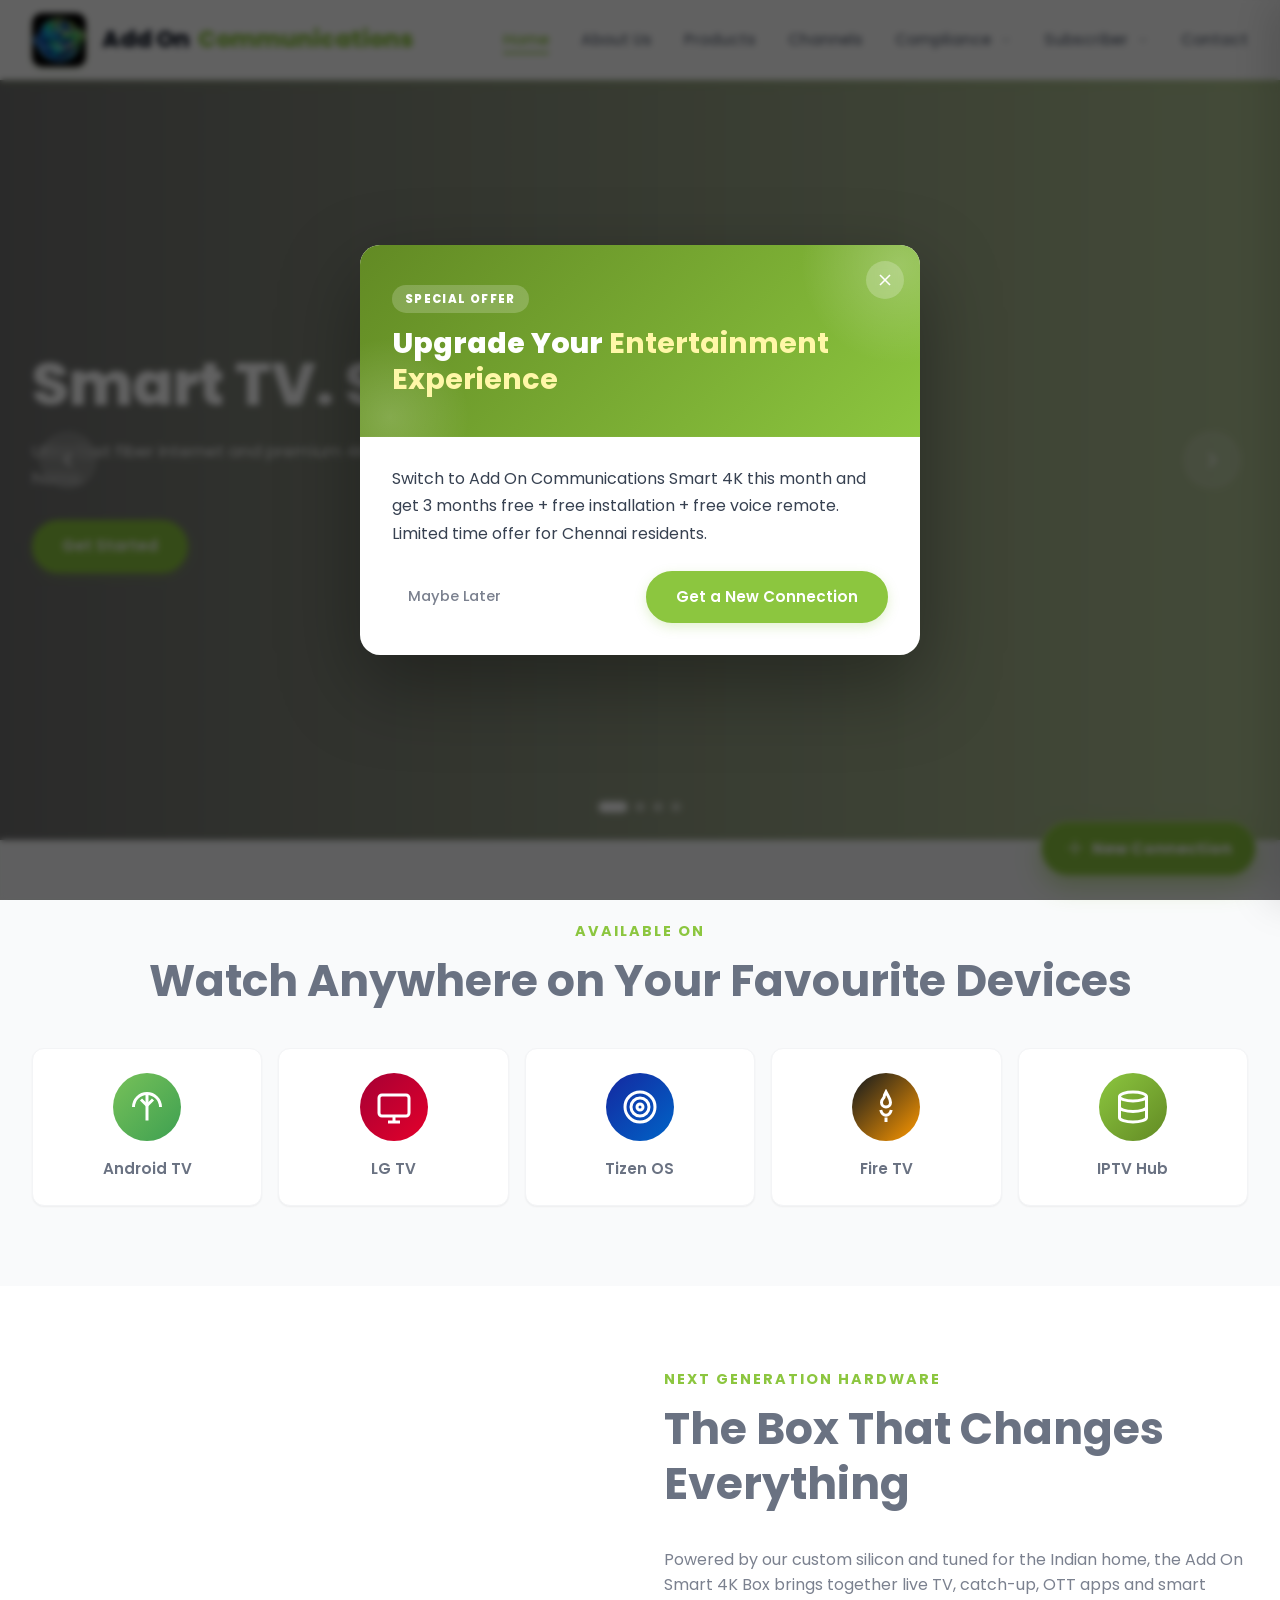
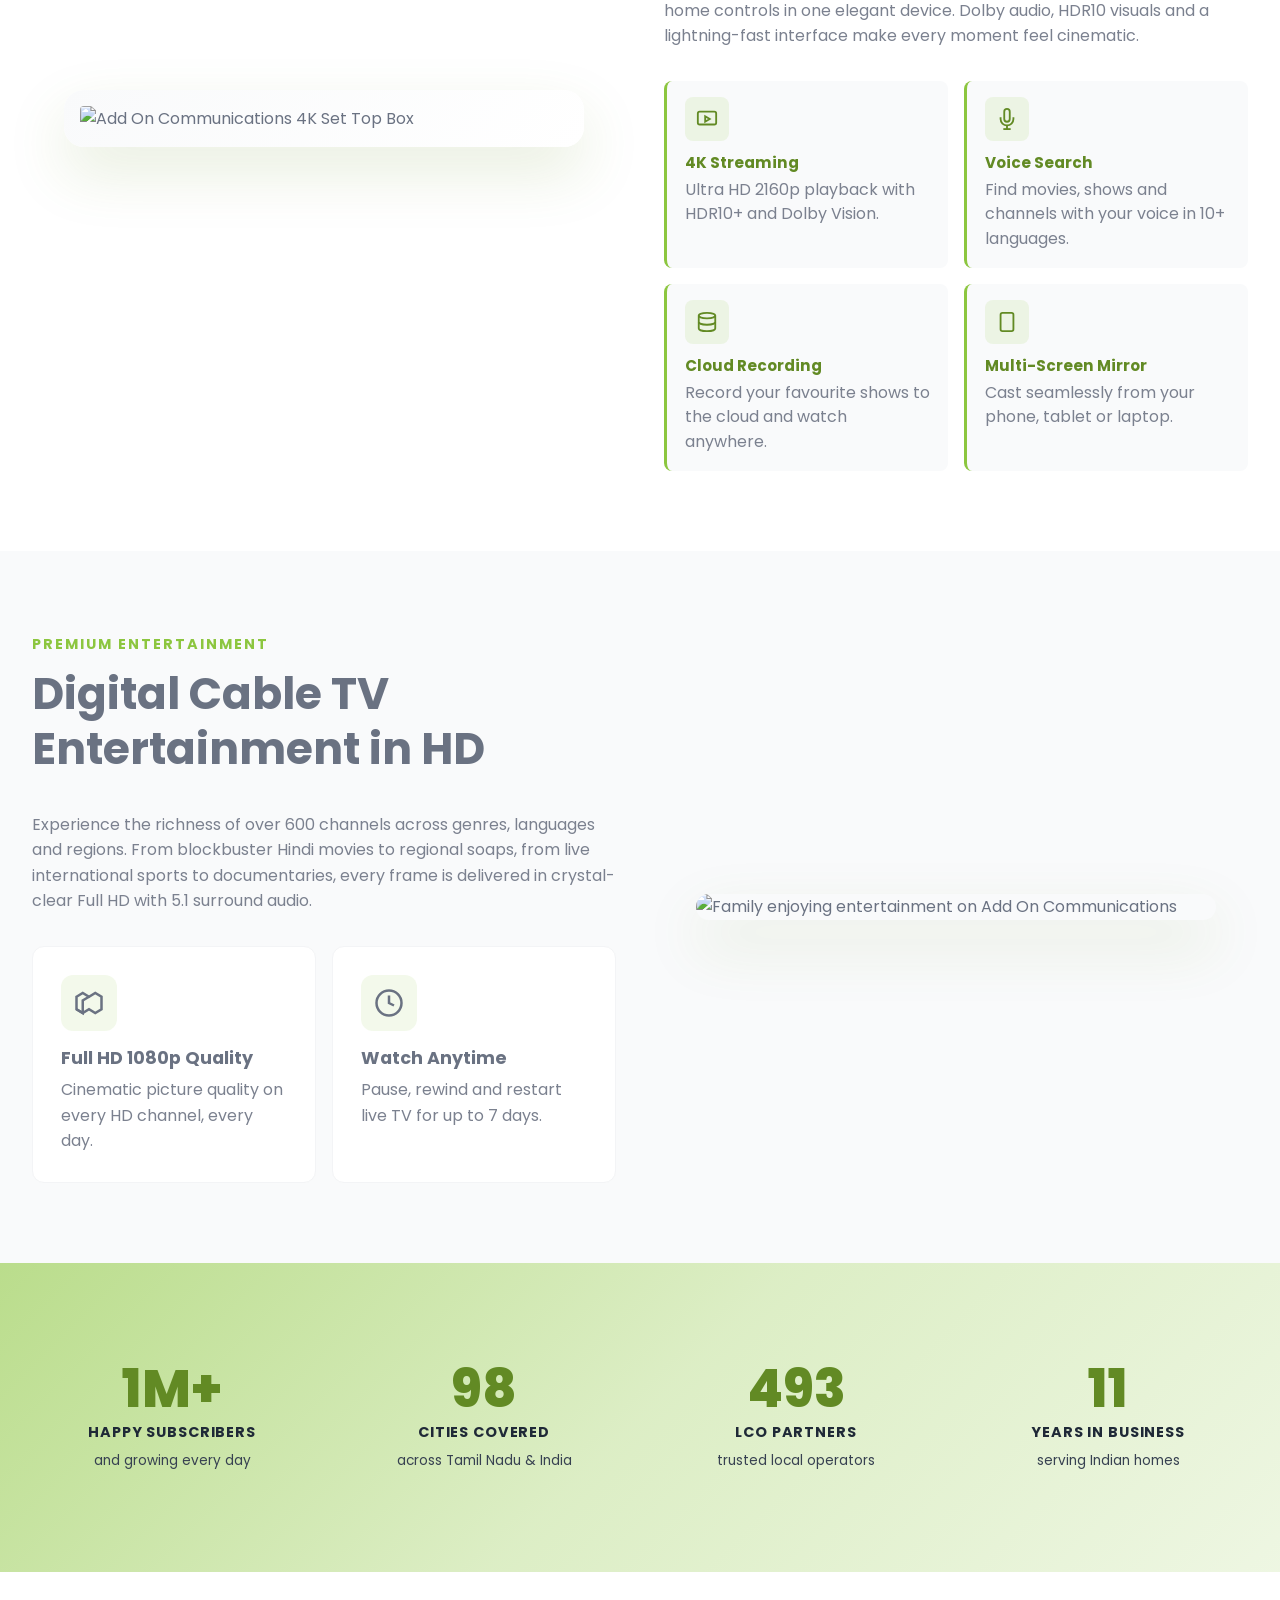
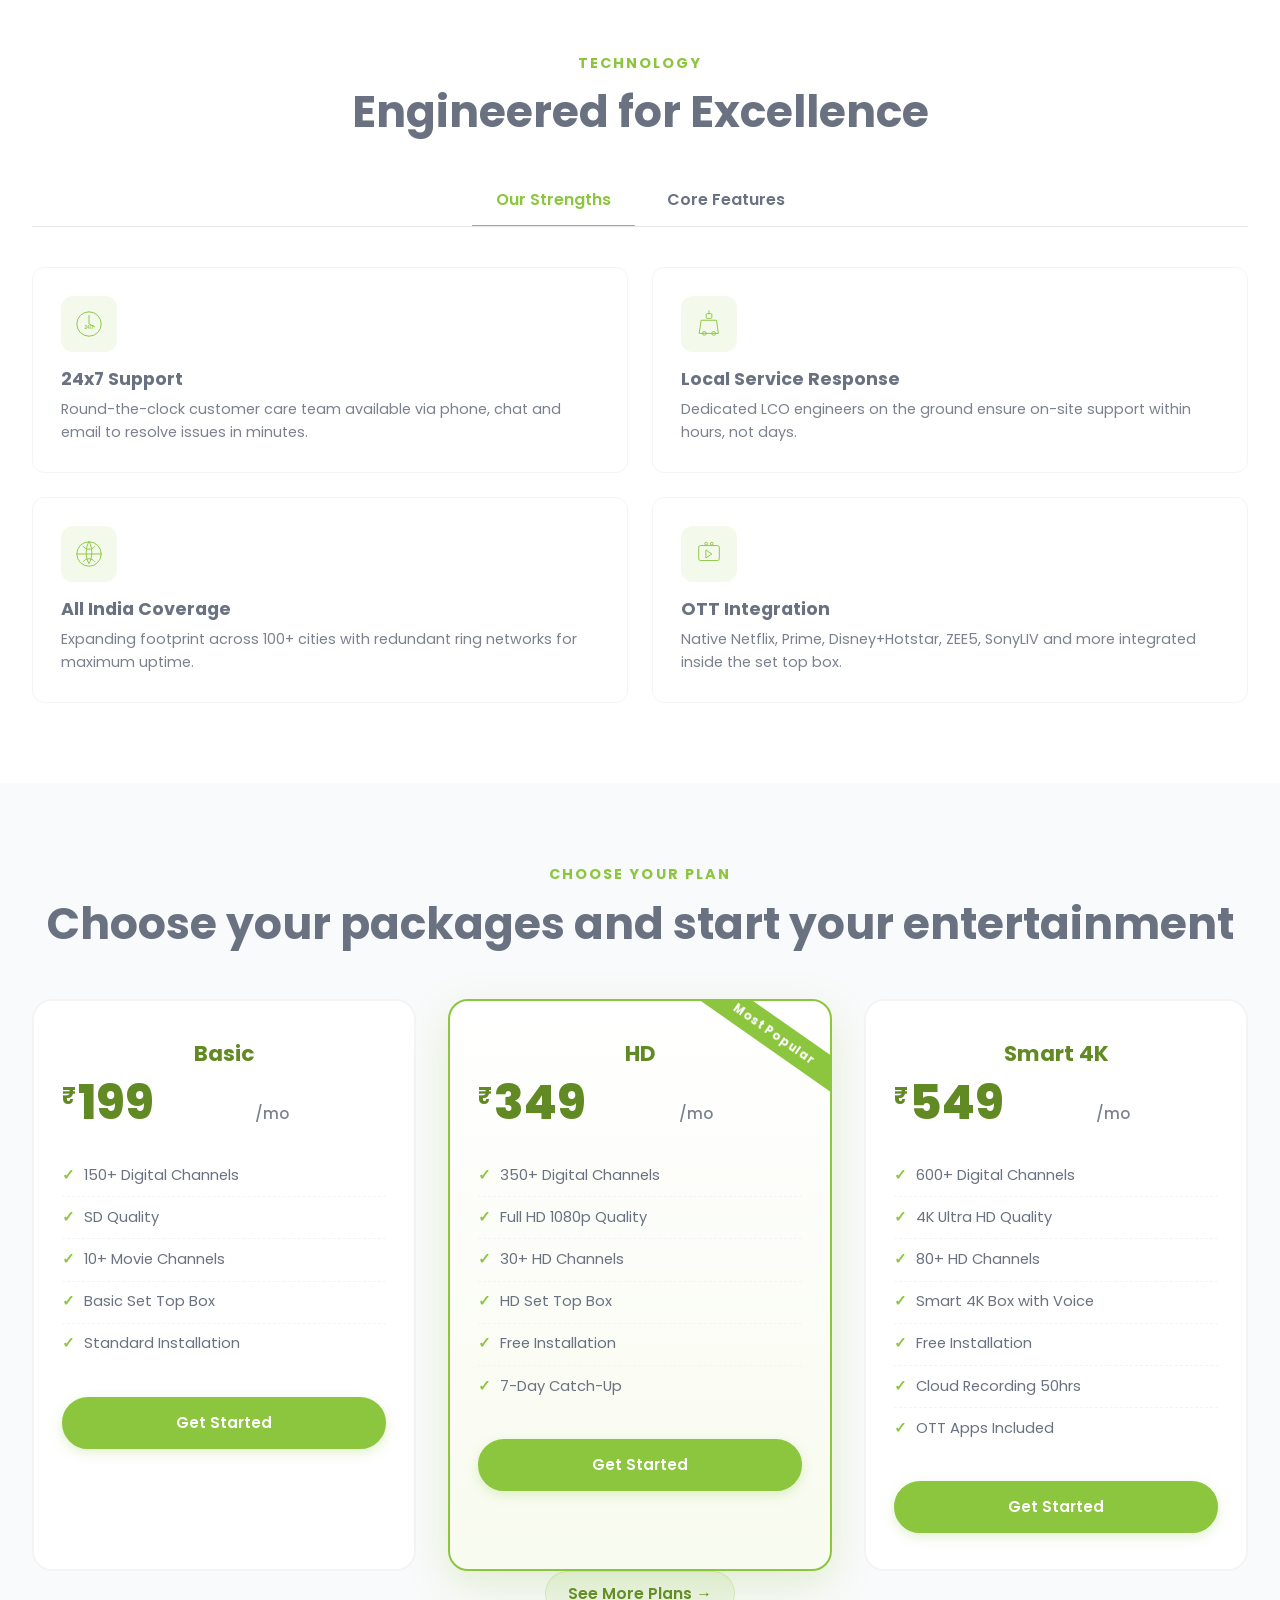
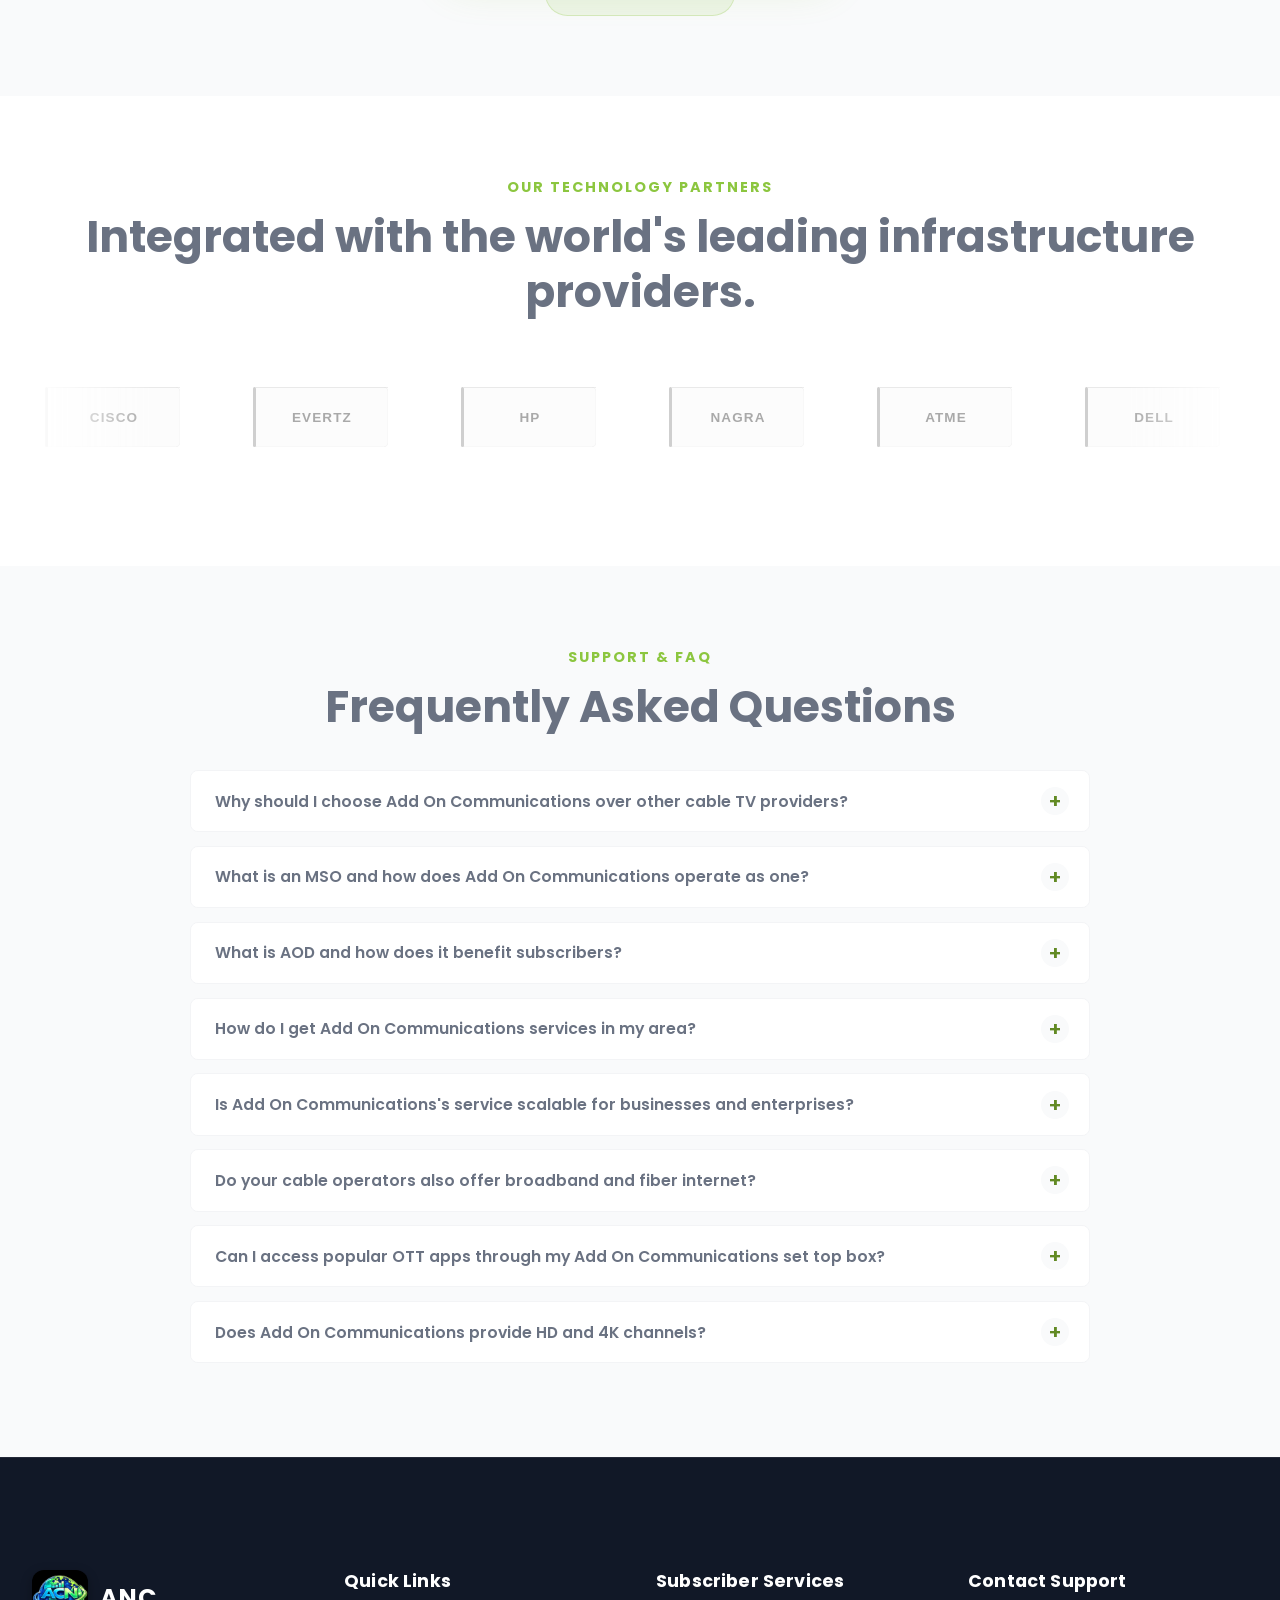
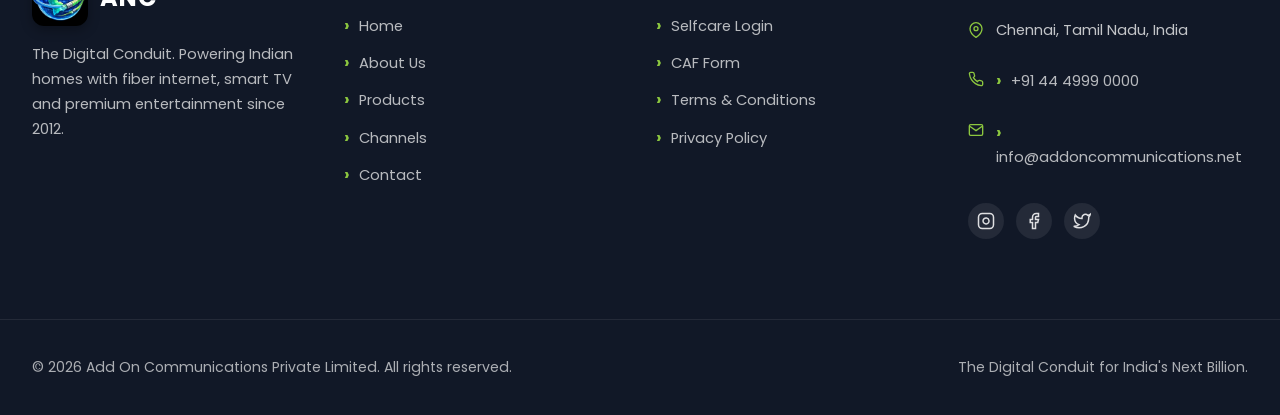
==== commit 1a25925c: "Fix Vercel routing: simplify vercel.json rules + convert all assets/links to absolute paths for clea" ====
--- a/frontend/index.html
+++ b/frontend/index.html
@@ -4,10 +4,10 @@
     <meta charset="UTF-8">
     <meta name="viewport" content="width=device-width, initial-scale=1.0">
     <meta name="csrf-token" content="">
-    <link rel="icon" type="image/svg+xml" href="../assets/generated/logo.svg">
+    <link rel="icon" type="image/svg+xml" href="/assets/generated/logo.svg">
     <title>Add On Communications - Ultra Fast Fiber Internet & Smart Entertainment</title>
-    <link rel="stylesheet" href="../assets/css/style.css">
-    <link rel="stylesheet" href="../assets/css/keyframes.css">
+    <link rel="stylesheet" href="/assets/css/style.css">
+    <link rel="stylesheet" href="/assets/css/keyframes.css">
 </head>
 <body>
 
@@ -15,16 +15,16 @@
 
     <nav class="navbar">
         <div class="container flex items-center justify-between h-20">
-            <a href="index.html" class="logo-link nav-logo">
-                <img src="../assets/images/gallery/logo.jpeg" alt="Add On Communications Logo" class="logo-img">
+            <a href="/" class="logo-link nav-logo">
+                <img src="/assets/images/gallery/logo.jpeg" alt="Add On Communications Logo" class="logo-img">
                 <span>Add On</span><span>Communications</span>
             </a>
 
             <ul class="nav-links flex gap-8 items-center">
-                <li><a href="index.html" class="nav-link active">Home</a></li>
-                <li><a href="pages/about-us.html" class="nav-link">About Us</a></li>
-                <li><a href="pages/products.html" class="nav-link">Products</a></li>
-                <li><a href="pages/channel-packages.html" class="nav-link">Channels</a></li>
+                <li><a href="/" class="nav-link active">Home</a></li>
+                <li><a href="/about-us" class="nav-link">About Us</a></li>
+                <li><a href="/products" class="nav-link">Products</a></li>
+                <li><a href="/channel-packages" class="nav-link">Channels</a></li>
                 <li class="nav-dropdown">
                     <a href="#" class="nav-link dropdown-toggle">Compliance
                         <svg width="12" height="12" viewBox="0 0 24 24" fill="none" stroke="currentColor" stroke-width="2"><polyline points="6 9 12 15 18 9"/></svg>
@@ -46,7 +46,7 @@
                         <li><a href="#">Privacy</a></li>
                     </ul>
                 </li>
-                <li><a href="pages/contact-us.html" class="nav-link">Contact</a></li>
+                <li><a href="/contact-us" class="nav-link">Contact</a></li>
             </ul>
 
             <button id="menuToggle" class="menu-toggle" aria-label="Menu">
@@ -59,16 +59,16 @@
 
     <div class="mobile-drawer" id="mobileDrawer">
         <div class="drawer-header flex items-center justify-between">
-            <img src="../assets/images/gallery/logo.jpeg" alt="Add On Communications Logo" class="drawer-logo">
+            <img src="/assets/images/gallery/logo.jpeg" alt="Add On Communications Logo" class="drawer-logo">
             <button id="drawerClose" class="drawer-close" aria-label="Close">
                 <svg width="24" height="24" viewBox="0 0 24 24" fill="none" stroke="currentColor" stroke-width="2"><line x1="18" y1="6" x2="6" y2="18"/><line x1="6" y1="6" x2="18" y2="18"/></svg>
             </button>
         </div>
         <ul class="drawer-links">
-            <li><a href="index.html">Home</a></li>
-            <li><a href="pages/about-us.html">About Us</a></li>
-            <li><a href="pages/products.html">Products</a></li>
-            <li><a href="pages/channel-packages.html">Channels</a></li>
+            <li><a href="/">Home</a></li>
+            <li><a href="/about-us">About Us</a></li>
+            <li><a href="/products">Products</a></li>
+            <li><a href="/channel-packages">Channels</a></li>
             <li class="drawer-subheading">Compliance</li>
             <li><a href="#">Regulation 4.4</a></li>
             <li><a href="#">RIO</a></li>
@@ -78,7 +78,7 @@
             <li><a href="#">CAF Form</a></li>
             <li><a href="#">Terms</a></li>
             <li><a href="#">Privacy</a></li>
-            <li><a href="pages/contact-us.html">Contact</a></li>
+            <li><a href="/contact-us">Contact</a></li>
         </ul>
     </div>
     <div class="drawer-overlay" id="drawerOverlay"></div>
@@ -93,7 +93,7 @@
             <div class="container slide-content">
                 <h2>Smart TV. Smart Living.</h2>
                 <p>Ultra fast fiber internet and premium 4K entertainment for every Indian home.</p>
-                <a href="pages/contact-us.html#contact-form" class="btn-primary">Get Started</a>
+                <a href="/contact-us#contact-form" class="btn-primary">Get Started</a>
             </div>
         </div>
         <div class="slide">
@@ -102,7 +102,7 @@
             <div class="container slide-content">
                 <h2>Fiber Powered Network</h2>
                 <p>Enterprise-grade infrastructure delivering blazing speeds and 99.9% uptime.</p>
-                <a href="pages/contact-us.html#contact-form" class="btn-primary">Get Started</a>
+                <a href="/contact-us#contact-form" class="btn-primary">Get Started</a>
             </div>
         </div>
         <div class="slide">
@@ -111,7 +111,7 @@
             <div class="container slide-content">
                 <h2>Cricket. Movies. Family Time.</h2>
                 <p>Live sports, cinema and thousands of hours of on-demand entertainment.</p>
-                <a href="pages/contact-us.html#contact-form" class="btn-primary">Get Started</a>
+                <a href="/contact-us#contact-form" class="btn-primary">Get Started</a>
             </div>
         </div>
         <div class="slide">
@@ -120,7 +120,7 @@
             <div class="container slide-content">
                 <h2>Next-Gen Set Top Box</h2>
                 <p>4K HDR streaming, voice search and OTT apps built into one smart box.</p>
-                <a href="pages/contact-us.html#contact-form" class="btn-primary">Get Started</a>
+                <a href="/contact-us#contact-form" class="btn-primary">Get Started</a>
             </div>
         </div>
 
@@ -289,28 +289,28 @@
                 <div class="grid grid-cols-1 md:grid-cols-2 gap-6 mt-8">
                     <div class="tab-card">
                         <div class="tab-card-icon">
-                            <img src="../assets/generated/icons/24x7-support.svg" alt="24x7 Support">
+                            <img src="/assets/generated/icons/24x7-support.svg" alt="24x7 Support">
                         </div>
                         <h4>24x7 Support</h4>
                         <p>Round-the-clock customer care team available via phone, chat and email to resolve issues in minutes.</p>
                     </div>
                     <div class="tab-card">
                         <div class="tab-card-icon">
-                            <img src="../assets/generated/icons/local-service.svg" alt="Local Service Response">
+                            <img src="/assets/generated/icons/local-service.svg" alt="Local Service Response">
                         </div>
                         <h4>Local Service Response</h4>
                         <p>Dedicated LCO engineers on the ground ensure on-site support within hours, not days.</p>
                     </div>
                     <div class="tab-card">
                         <div class="tab-card-icon">
-                            <img src="../assets/generated/icons/all-india.svg" alt="All India Coverage">
+                            <img src="/assets/generated/icons/all-india.svg" alt="All India Coverage">
                         </div>
                         <h4>All India Coverage</h4>
                         <p>Expanding footprint across 100+ cities with redundant ring networks for maximum uptime.</p>
                     </div>
                     <div class="tab-card">
                         <div class="tab-card-icon">
-                            <img src="../assets/generated/icons/ott-integration.svg" alt="OTT Integration">
+                            <img src="/assets/generated/icons/ott-integration.svg" alt="OTT Integration">
                         </div>
                         <h4>OTT Integration</h4>
                         <p>Native Netflix, Prime, Disney+Hotstar, ZEE5, SonyLIV and more integrated inside the set top box.</p>
@@ -322,28 +322,28 @@
                 <div class="grid grid-cols-1 md:grid-cols-2 lg:grid-cols-4 gap-6 mt-8">
                     <div class="tab-card">
                         <div class="tab-card-icon">
-                            <img src="../assets/generated/icons/low-latency.svg" alt="Low Latency">
+                            <img src="/assets/generated/icons/low-latency.svg" alt="Low Latency">
                         </div>
                         <h4>Low Latency</h4>
                         <p>Optimized routing delivers sub-20ms latency for live sports and real-time gaming.</p>
                     </div>
                     <div class="tab-card">
                         <div class="tab-card-icon">
-                            <img src="../assets/generated/icons/channel-stability.svg" alt="Channel Stability">
+                            <img src="/assets/generated/icons/channel-stability.svg" alt="Channel Stability">
                         </div>
                         <h4>Channel Stability</h4>
                         <p>Redundant fiber paths and enterprise headend keep every channel online 24/7.</p>
                     </div>
                     <div class="tab-card">
                         <div class="tab-card-icon">
-                            <img src="../assets/generated/icons/lco-network.svg" alt="Local LCO Network">
+                            <img src="/assets/generated/icons/lco-network.svg" alt="Local LCO Network">
                         </div>
                         <h4>Local LCO Network</h4>
                         <p>500+ LCO partners bring hyper-local last-mile service that big ISPs can't match.</p>
                     </div>
                     <div class="tab-card">
                         <div class="tab-card-icon">
-                            <img src="../assets/generated/icons/enterprise-headend.svg" alt="Enterprise-Grade Headend">
+                            <img src="/assets/generated/icons/enterprise-headend.svg" alt="Enterprise-Grade Headend">
                         </div>
                         <h4>Enterprise-Grade Headend</h4>
                         <p>Cisco and Evertz powered headend delivering broadcast quality to every home.</p>
@@ -371,7 +371,7 @@
                         <li>Basic Set Top Box</li>
                         <li>Standard Installation</li>
                     </ul>
-                    <a href="pages/contact-us.html#contact-form" class="btn-primary w-full text-center">Get Started</a>
+                    <a href="/contact-us#contact-form" class="btn-primary w-full text-center">Get Started</a>
                 </div>
 
                 <div class="package-card featured">
@@ -388,7 +388,7 @@
                         <li>Free Installation</li>
                         <li>7-Day Catch-Up</li>
                     </ul>
-                    <a href="pages/contact-us.html#contact-form" class="btn-primary w-full text-center">Get Started</a>
+                    <a href="/contact-us#contact-form" class="btn-primary w-full text-center">Get Started</a>
                 </div>
 
                 <div class="package-card">
@@ -405,12 +405,12 @@
                         <li>Cloud Recording 50hrs</li>
                         <li>OTT Apps Included</li>
                     </ul>
-                    <a href="pages/contact-us.html#contact-form" class="btn-primary w-full text-center">Get Started</a>
+                    <a href="/contact-us#contact-form" class="btn-primary w-full text-center">Get Started</a>
                 </div>
             </div>
 
             <div class="text-center mt-10">
-                <a href="pages/channel-packages.html" class="see-more-link">See More Plans →</a>
+                <a href="/channel-packages" class="see-more-link">See More Plans →</a>
             </div>
         </div>
     </section>
@@ -423,58 +423,58 @@
             <div class="partners-scroll" data-loop="true">
                 <div class="partners-track flex gap-8">
                     <div class="partner-logo">
-                        <img src="../assets/generated/partners/cisco.svg" alt="cisco">
-                    </div>
-                    <div class="partner-logo">
-                        <img src="../assets/generated/partners/evertz.svg" alt="evertz">
-                    </div>
-                    <div class="partner-logo">
-                        <img src="../assets/generated/partners/hp.svg" alt="hp">
-                    </div>
-                    <div class="partner-logo">
-                        <img src="../assets/generated/partners/nagra.svg" alt="nagra">
-                    </div>
-                    <div class="partner-logo">
-                        <img src="../assets/generated/partners/atme.svg" alt="atme">
-                    </div>
-                    <div class="partner-logo">
-                        <img src="../assets/generated/partners/dell.svg" alt="dell">
-                    </div>
-                    <div class="partner-logo">
-                        <img src="../assets/generated/partners/fortinet.svg" alt="fortinet">
-                    </div>
-                    <div class="partner-logo">
-                        <img src="../assets/generated/partners/nstv.svg" alt="nstv">
-                    </div>
-                    <div class="partner-logo">
-                        <img src="../assets/generated/partners/waveion.svg" alt="waveion">
-                    </div>
-                    <div class="partner-logo">
-                        <img src="../assets/generated/partners/cisco.svg" alt="cisco">
-                    </div>
-                    <div class="partner-logo">
-                        <img src="../assets/generated/partners/evertz.svg" alt="evertz">
-                    </div>
-                    <div class="partner-logo">
-                        <img src="../assets/generated/partners/hp.svg" alt="hp">
-                    </div>
-                    <div class="partner-logo">
-                        <img src="../assets/generated/partners/nagra.svg" alt="nagra">
-                    </div>
-                    <div class="partner-logo">
-                        <img src="../assets/generated/partners/atme.svg" alt="atme">
-                    </div>
-                    <div class="partner-logo">
-                        <img src="../assets/generated/partners/dell.svg" alt="dell">
-                    </div>
-                    <div class="partner-logo">
-                        <img src="../assets/generated/partners/fortinet.svg" alt="fortinet">
-                    </div>
-                    <div class="partner-logo">
-                        <img src="../assets/generated/partners/nstv.svg" alt="nstv">
-                    </div>
-                    <div class="partner-logo">
-                        <img src="../assets/generated/partners/waveion.svg" alt="waveion">
+                        <img src="/assets/generated/partners/cisco.svg" alt="cisco">
+                    </div>
+                    <div class="partner-logo">
+                        <img src="/assets/generated/partners/evertz.svg" alt="evertz">
+                    </div>
+                    <div class="partner-logo">
+                        <img src="/assets/generated/partners/hp.svg" alt="hp">
+                    </div>
+                    <div class="partner-logo">
+                        <img src="/assets/generated/partners/nagra.svg" alt="nagra">
+                    </div>
+                    <div class="partner-logo">
+                        <img src="/assets/generated/partners/atme.svg" alt="atme">
+                    </div>
+                    <div class="partner-logo">
+                        <img src="/assets/generated/partners/dell.svg" alt="dell">
+                    </div>
+                    <div class="partner-logo">
+                        <img src="/assets/generated/partners/fortinet.svg" alt="fortinet">
+                    </div>
+                    <div class="partner-logo">
+                        <img src="/assets/generated/partners/nstv.svg" alt="nstv">
+                    </div>
+                    <div class="partner-logo">
+                        <img src="/assets/generated/partners/waveion.svg" alt="waveion">
+                    </div>
+                    <div class="partner-logo">
+                        <img src="/assets/generated/partners/cisco.svg" alt="cisco">
+                    </div>
+                    <div class="partner-logo">
+                        <img src="/assets/generated/partners/evertz.svg" alt="evertz">
+                    </div>
+                    <div class="partner-logo">
+                        <img src="/assets/generated/partners/hp.svg" alt="hp">
+                    </div>
+                    <div class="partner-logo">
+                        <img src="/assets/generated/partners/nagra.svg" alt="nagra">
+                    </div>
+                    <div class="partner-logo">
+                        <img src="/assets/generated/partners/atme.svg" alt="atme">
+                    </div>
+                    <div class="partner-logo">
+                        <img src="/assets/generated/partners/dell.svg" alt="dell">
+                    </div>
+                    <div class="partner-logo">
+                        <img src="/assets/generated/partners/fortinet.svg" alt="fortinet">
+                    </div>
+                    <div class="partner-logo">
+                        <img src="/assets/generated/partners/nstv.svg" alt="nstv">
+                    </div>
+                    <div class="partner-logo">
+                        <img src="/assets/generated/partners/waveion.svg" alt="waveion">
                     </div>
                 </div>
             </div>
@@ -553,7 +553,7 @@
     <div class="container grid grid-cols-1 sm:grid-cols-2 lg:grid-cols-4 gap-8 py-12">
         <div class="footer-col">
             <div class="flex items-center gap-3 mb-4">
-                <img src="../assets/images/gallery/logo.jpeg" alt="ANC Logo" class="footer-logo">
+                <img src="/assets/images/gallery/logo.jpeg" alt="ANC Logo" class="footer-logo">
                 <span class="footer-brand-name text-white font-bold text-2xl">ANC</span>
             </div>
             <p class="footer-tagline">The Digital Conduit. Powering Indian homes with fiber internet, smart TV and premium entertainment since 2012.</p>
@@ -561,11 +561,11 @@
         <div class="footer-col">
             <h4 class="footer-heading">Quick Links</h4>
             <ul class="footer-links">
-                <li><a href="index.html">Home</a></li>
-                <li><a href="pages/about-us.html">About Us</a></li>
-                <li><a href="pages/products.html">Products</a></li>
-                <li><a href="pages/channel-packages.html">Channels</a></li>
-                <li><a href="pages/contact-us.html">Contact</a></li>
+                <li><a href="/">Home</a></li>
+                <li><a href="/about-us">About Us</a></li>
+                <li><a href="/products">Products</a></li>
+                <li><a href="/channel-packages">Channels</a></li>
+                <li><a href="/contact-us">Contact</a></li>
             </ul>
         </div>
         <div class="footer-col">
@@ -573,8 +573,8 @@
             <ul class="footer-links">
                 <li><a href="#">Selfcare Login</a></li>
                 <li><a href="#">CAF Form</a></li>
-                <li><a href="pages/terms-and-conditions.html">Terms & Conditions</a></li>
-                <li><a href="pages/privacy-policy.html">Privacy Policy</a></li>
+                <li><a href="/terms-and-conditions">Terms & Conditions</a></li>
+                <li><a href="/privacy-policy">Privacy Policy</a></li>
             </ul>
         </div>
         <div class="footer-col">
@@ -614,7 +614,7 @@
     </div>
 </footer>
 
-<a href="pages/contact-us.html#contact-form" class="floating-cta fixed bottom-right">
+<a href="/contact-us#contact-form" class="floating-cta fixed bottom-right">
     <svg width="18" height="18" viewBox="0 0 24 24" fill="none" stroke="currentColor" stroke-width="2"><path d="M12 2v20M2 12h20"/></svg>
     New Connection
 </a>
@@ -633,13 +633,13 @@
             <p>Switch to Add On Communications Smart 4K this month and get 3 months free + free installation + free voice remote. Limited time offer for Chennai residents.</p>
             <div class="modal-actions flex gap-3 mt-6 flex-wrap">
                 <button class="maybe-later" id="modalMaybeLater">Maybe Later</button>
-                <a href="pages/contact-us.html#contact-form" class="btn-primary">Get a New Connection</a>
+                <a href="/contact-us#contact-form" class="btn-primary">Get a New Connection</a>
             </div>
         </div>
     </div>
 </div>
 
-<script src="../assets/js/main.js"></script>
+<script src="/assets/js/main.js"></script>
 <script>
     window.addEventListener('load', function () {
         if (typeof window.rubi !== 'undefined' && typeof window.rubi.init === 'function') {
